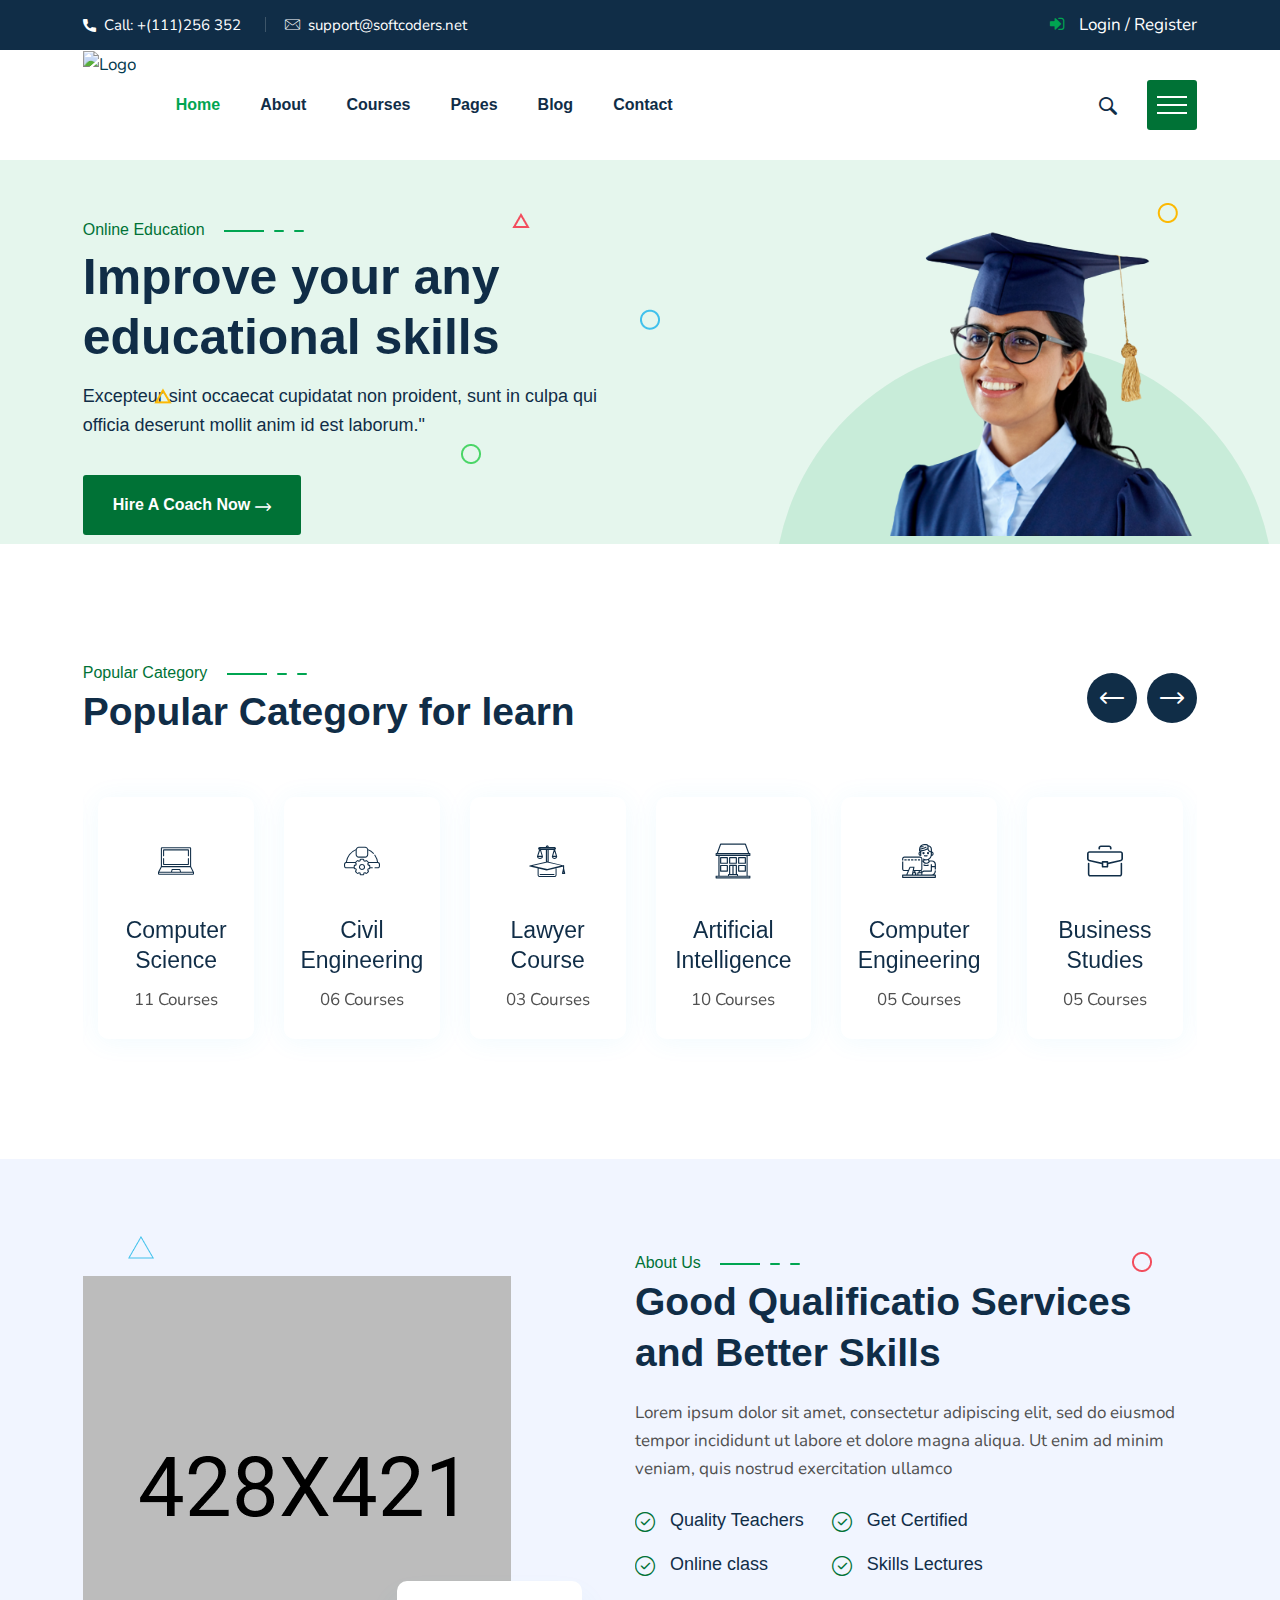
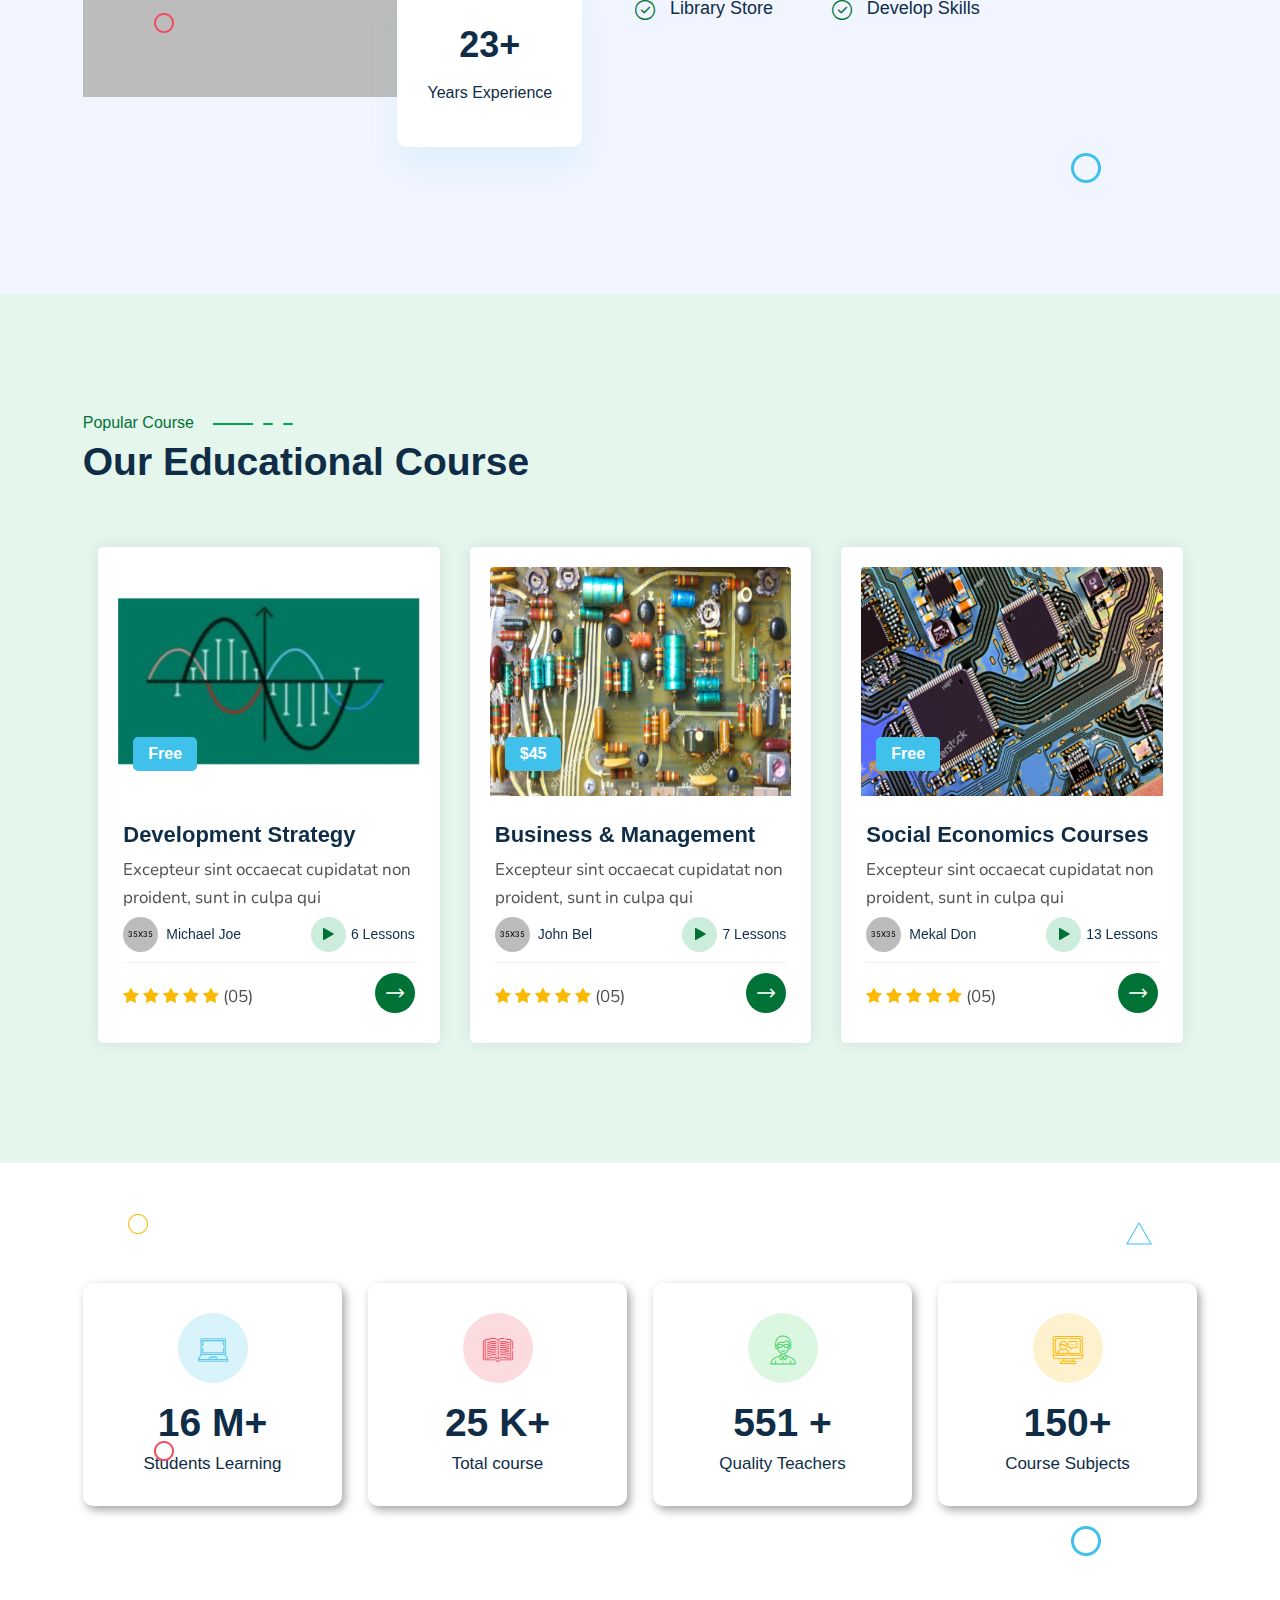
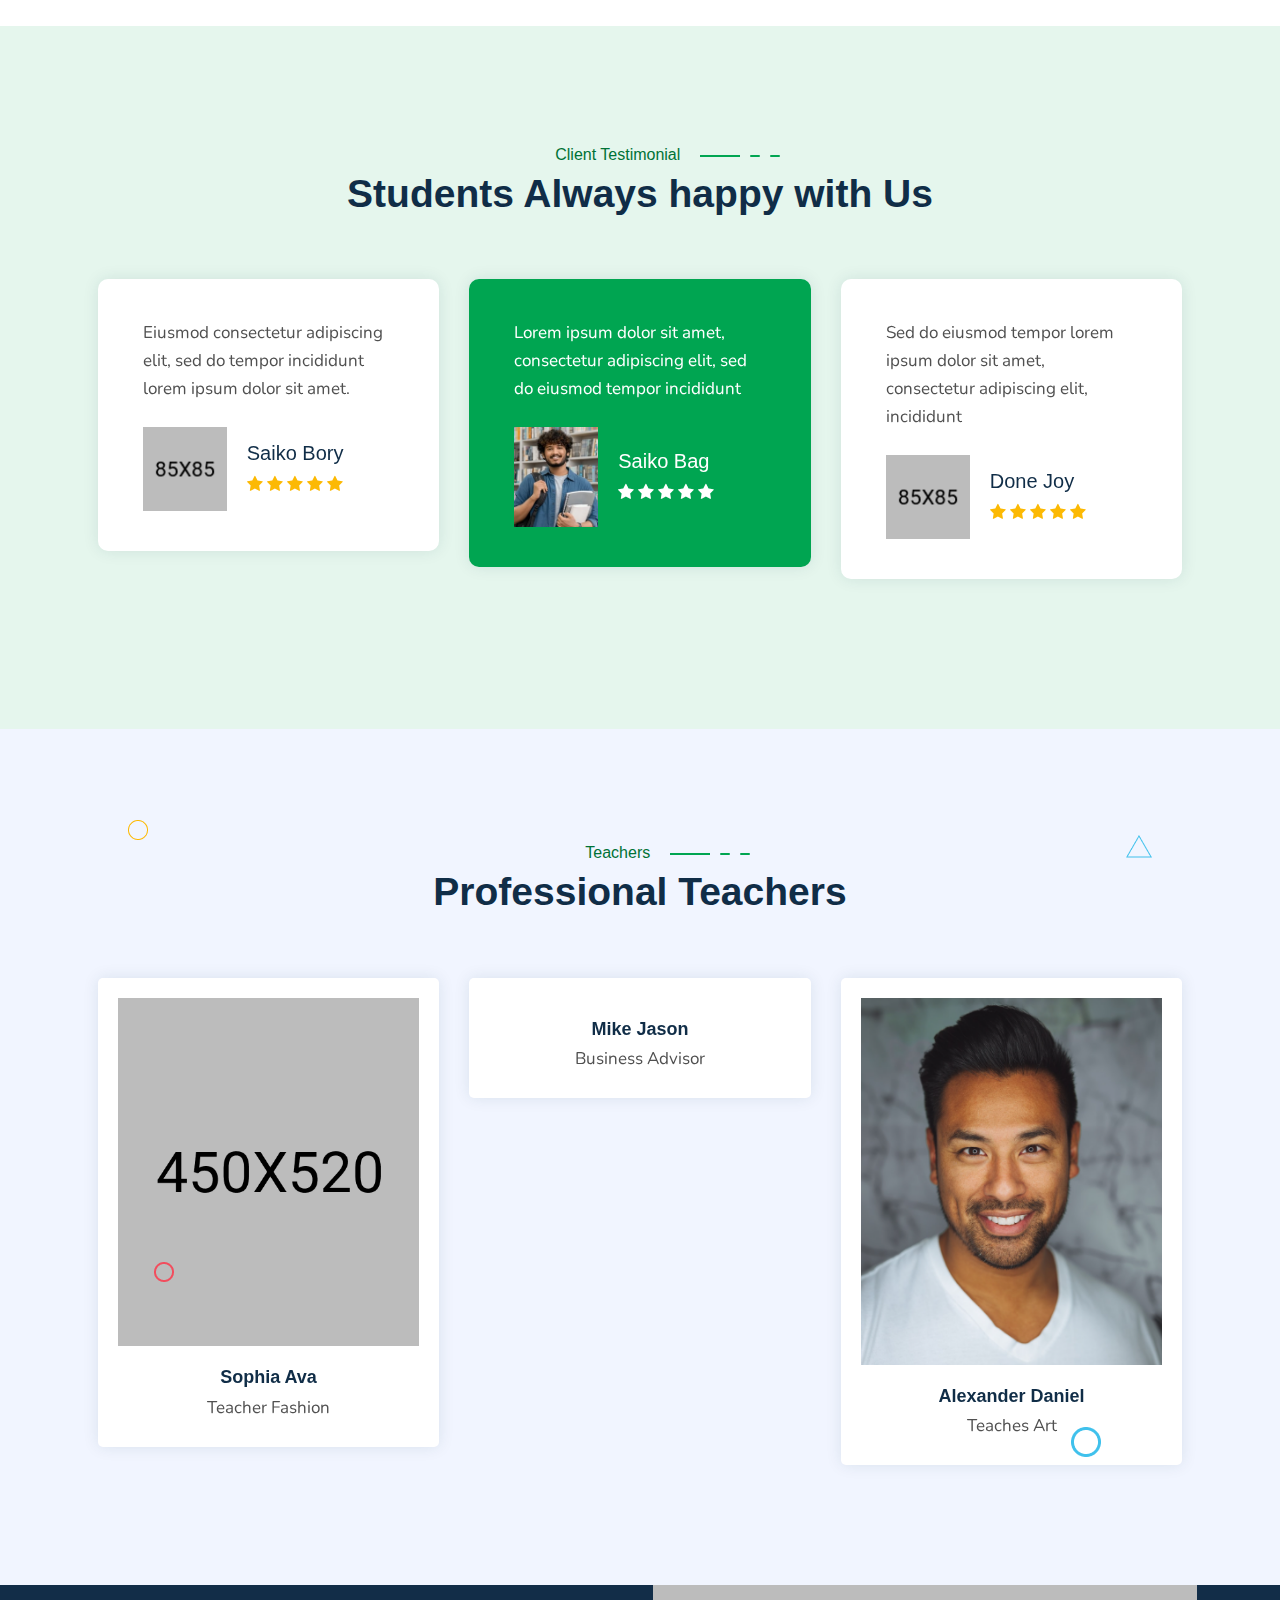
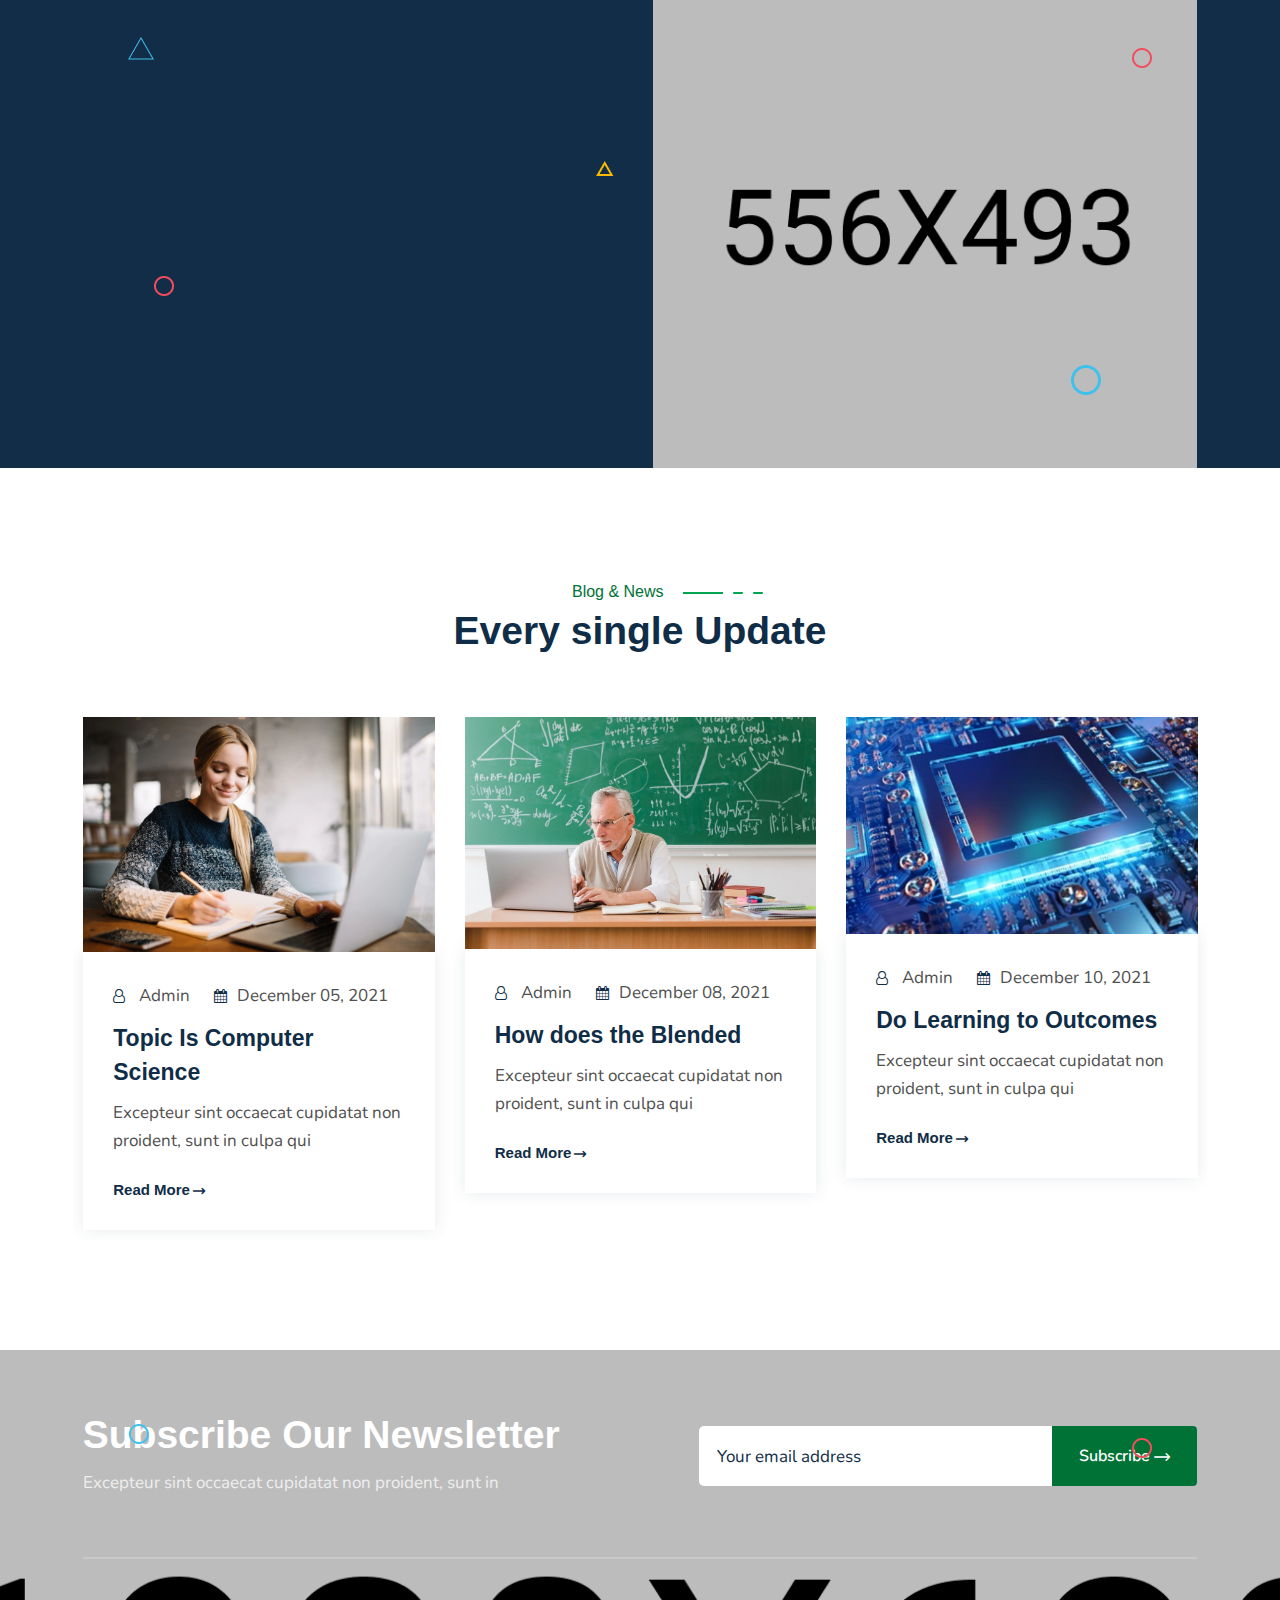
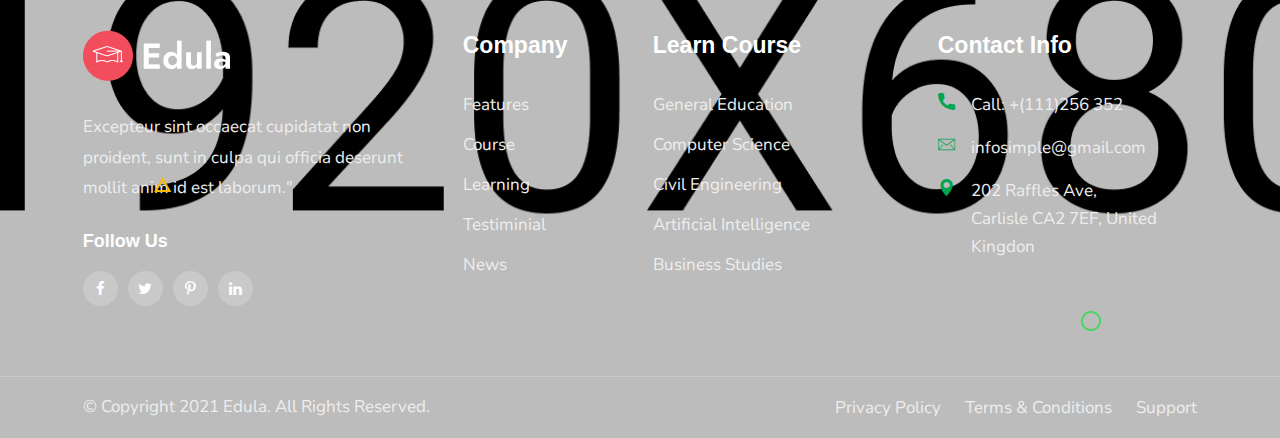
==== index.html @ 2382b59a "letusknow page chnages green theam design added some minor chnages in conatct and changes in main in" ====
<!DOCTYPE html>
<html lang="zxx">  
    <head>
        <!-- meta tag -->
        <meta charset="utf-8">
        <title>Electrical Engineering Tutor.com - </title>
        <meta name="description" content="">
        <!-- responsive tag -->
        <meta http-equiv="x-ua-compatible" content="ie=edge">
        <meta name="viewport" content="width=device-width, initial-scale=1">
        <!-- favicon -->
        <link rel="apple-touch-icon" href="apple-touch-icon.png">
        <link rel="shortcut icon" type="image/x-icon" href="assets/images/fav.png">
        <!-- Bootstrap v4.4.1 css -->

        <link rel="stylesheet" type="text/css" href="assets/css/bootstrap.min.css">
        <!-- font-awesome css -->
        <link rel="stylesheet" type="text/css" href="assets/css/font-awesome.min.css">
        <!-- animate css -->
        <link rel="stylesheet" type="text/css" href="assets/css/animate.css">
        <!-- owl.carousel css -->
        <link rel="stylesheet" type="text/css" href="assets/css/owl.carousel.css">
        <!-- off canvas css -->
        <link rel="stylesheet" type="text/css" href="assets/css/off-canvas.css">
        <!-- flaticon css  -->
        <link rel="stylesheet" type="text/css" href="assets/fonts/flaticon.css">
        <!-- Main Menu css -->
        <link rel="stylesheet" href="assets/css/scmenu-main.css">
        <!-- spacing css -->
        <link rel="stylesheet" type="text/css" href="assets/css/sc-spacing.css">
        <!-- style css -->
        <link rel="stylesheet" type="text/css" href="assets/css/style.css">
        <!-- responsive css -->
        <link rel="stylesheet" type="text/css" href="assets/css/responsive.css">

        <!--[if lt IE 9]>
            <script src="https://oss.maxcdn.com/html5shiv/3.7.2/html5shiv.min.js"></script>
            <script src="https://oss.maxcdn.com/respond/1.4.2/respond.min.js"></script>
        <![endif]-->
    </head>
    <body class="defult-home">
        
        <!--Preloader area start here-->
        <section class="loader_first">
          <div class="circular-spinner"></div>
        </section>
        <!--Preloader area End here--> 

        <!--Full width header Start-->
        <div class="sc-header-section">
            <!--Header Start-->
            <header id="sc-header" class="sc-header">
                <!-- Topbar Area Start -->
                <div class="topbar-area">
                    <div class="container">
                        <div class="row align-items-center">
                            <div class="col-md-7">
                                <ul class="topbar-contact">
                                    <li>
                                        <i class="flaticon flaticon-call"></i>
                                        <a href="tel:+(111)256352">Call: +(111)256 352</a>
                                    </li>
                                    <li>
                                        <i class="flaticon flaticon-mail"></i>
                                        <a href="mailto:support@rstheme.com">support@softcoders.net</a>
                                    </li>
                                </ul>
                            </div>
                            <div class="col-md-5 text-end">
                                <ul class="topbar-right">
                                    <li class="login-register">
                                        <i class="fa fa-sign-in"></i>
                                        <a href="#">Login</a> / <a href="register.html">Register</a>
                                    </li>
                                </ul>
                            </div>
                        </div>
                    </div>
                </div>
                <!-- Topbar Area End -->

                <!-- Menu Start -->
                <div class="menu-area menu-sticky">
                    <div class="container">
                        <div class="row align-items-center">
                            <div class="col-lg-9 d-flex ">
                              <div class="logo-cat-wrap">
                                  <div class="logo-part">
                                      <a href="index.html">
                                          <img src="assets/images/1_logo.png" alt="Logo" width="170" height="60">
                                      </a>
                                  </div>
                              </div>
                              <div class="sc-menu-area pl-40">
                                <div class="main-menu">
                                  <div class="mobile-menu">
                                      <a class="sc-menu-toggle">
                                          <i class="fa fa-bars"></i>
                                      </a>
                                  </div>
                                  <nav class="sc-menu">
                                     <ul class="nav-menu">
                                        <li class="menu-item-has-children current-menu-item"> <a href="index.html">Home</a>
                                            <ul class="sub-menu">
                                                 <li class="current-menu-item"><a href="index.html">Home One</a> </li>
                                                 <li><a href="index2.html">Home Two</a> </li>
                                                 <li><a href="index3.html">Home Three</a> </li>
                                                 <li><a href="index4.html">Home Four</a> </li>
                                             </ul>
                                        </li>
                                        <li><a href="about.html">About</a> </li>

                                         <li class="menu-item-has-children">
                                             <a href="#">Courses</a>
                                             <ul class="sub-menu">
                                                 <li><a href="course.html">Courses Grid 3</a> </li>
                                              <!--   <li><a href="course2.html">Courses Sidebar 1</a> </li>  -->
                     <li><a href="letusknow.html">Let Us Know</a> </li>
                                              <!--     <li><a href="course3.html">Courses Sidebar 2</a> </li> -->
                                              <!--     <li><a href="course4.html">Courses Sidebar 3</a> </li>  -->
                                              <!--     <li><a href="course-single.html">Courses Single</a> </li> -->
                                             </ul>
                                         </li>

                                         <li class="menu-item-has-children">
                                             <a href="#">Pages</a>
                                             <ul class="sub-menu">
                                                 <li><a href="#">Team</a>
                                                    <ul class="sub-menu">
                                                        <li><a href="team.html">Team</a> </li>
                                                        <li><a href="team-single.html">Team Single</a></li>
                                                    </ul>
                                                 </li>
                                                 <li><a href="#">Gallery</a>
                                                    <ul class="sub-menu">
                                                        <li><a href="gallery1.html">Gallery Grid</a> </li>
                                                        <li><a href="gallery2.html">Gallery Filter</a> </li>
                                                        <li><a href="gallery3.html">Gallery Masonry</a> </li>
                                                    </ul>
                                                 </li>
                                                 <li><a href="#">Events</a>
                                                    <ul class="sub-menu">
                                                        <li><a href="events.html">Events 1</a> </li>
                                                        <li><a href="events2.html">Events 2</a> </li>
                                                        <li><a href="events-single.html">Events Single</a> </li>
                                                    </ul>
                                                 </li>
                                                 <li><a href="login.html">Login</a></li>
                                                 <li><a href="register.html">Register</a></li>
                                                 <li><a href="error.html">404 Page</a></li>
                                             </ul>
                                         </li>

                                         <li class="menu-item-has-children">
                                             <a href="#">Blog</a>
                                             <ul class="sub-menu">
                                                 <li><a href="blog.html">Blog</a></li>
                                                 <li><a href="blog2.html">Blog Sidebar</a></li>
                                                 <li><a href="blog-single.html">Blog Details</a></li>
                                             </ul>
                                        </li>
                                        <li><a href="contact.html">Contact</a></li>
                                     </ul> <!-- //.nav-menu -->
                                  </nav>                                         
                                </div> <!-- //.main-menu -->                                
                            </div>
                            </div>
                            <div class="col-lg-3 align-items-center d-flex text-end justify-content-end">
                                <div class="expand-btn-inner text-end">
                                    <ul>
                                        <li>
                                            <a class="hidden-xs sc-search" data-bs-target="#search-modal" data-bs-toggle="modal" href="#">
                                                <i class="flaticon flaticon-magnifying-glass"></i>
                                            </a>

                                        </li> 
                                    </ul>
                                    <span>
                                        <a id="nav-expander" class="nav-expander">
                                            <span class="dot1"></span>
                                            <span class="dot2"></span>
                                            <span class="dot3"></span>
                                        </a>
                                    </span>
                                </div>
                            </div>
                        </div>
                    </div>
                </div>
                <!-- Menu End --> 

                <!-- Canvas Menu start -->
                <nav class="right_menu_togle hidden-md">
                    <div class="close-btn">
                        <div id="nav-close">
                            <div class="line">
                                <span class="line1"></span><span class="line2"></span>
                            </div>
                        </div>
                    </div>
                    <div class="canvas-logo">
                        <a href="index.html"><img src="assets/images/logo.png" alt="logo"></a>
                    </div>
                    <div class="offcanvas-text">
                        <p>Many desktop publishing packages and web page editors now use Lorem Ipsum as their default model text, and a search for web sites still in their infancy.
                    </div>
                    <ul class="address-widget">
                        <li>
                            <i class="flaticon flaticon-call"></i>
                            <a href="tel:+(111)256352">Call: +(111)256 352</a>
                        </li>
                        <li>
                            <i class="flaticon flaticon-mail"></i>
                            <a href="mailto:infosimple@gmail.com">infosimple@gmail.com</a>
                        </li>
                        <li>
                            
                            <div class="desc">
                                <i class="flaticon flaticon-maps-and-flags"></i>
                                202 Raffles Ave, Carlisle CA2 7EF, United Kingdon
                            </div>
                        </li>
                    </ul>
                    <div class="canvas-contact">
                        <ul class="social">
                            <li><a href="#"><i class="fa fa-facebook"></i></a></li>
                            <li><a href="#"><i class="fa fa-twitter"></i></a></li>
                            <li><a href="#"><i class="fa fa-pinterest-p"></i></a></li>
                            <li><a href="#"><i class="fa fa-linkedin"></i></a></li>
                        </ul>
                    </div>
                </nav>
                <!-- Canvas Menu end -->
            </header>
            <!--Header End-->
        </div>
        <!--Full width header End-->

		<!-- Main content Start -->
        <div class="main-content">
            <!-- Banner Section Start -->
            <div id="sc-banner" class="sc-banner banner-bg position-relative bg-lg-green">
                <div class="container">
                    <div class="row">
                        <div class="col-lg-6 d-flex align-items-center">
                            <div class="banner-content">
                                <div class="sub-title wow position-relative mb-8 fadeInUp" data-wow-delay="300ms" data-wow-duration="2000ms">Online Education <span class="heading-border-line"></span></div>

                                <h1 class="banner-title mb-15 wow fadeInUp" data-wow-delay="300ms" data-wow-duration="2500ms">Improve your any<br> educational skills</h1>
                                <h5 class="banner-des mb-35 wow fadeInUp" data-wow-delay="300ms" data-wow-duration="3000ms">
                                    Excepteur sint occaecat cupidatat non proident, sunt in culpa qui officia deserunt mollit anim id est laborum."
                                </h5>
                                <div class="banner-btn wow fadeInUp" data-wow-delay="300ms" data-wow-duration="3500ms">
                                    <a class="readon" href="contact.html">Hire a Coach Now <i class="flaticon flaticon-right-arrow"></i></a>
                                </div>
                            </div>
                        </div>
                        <div class="col-lg-6 d-flex justify-content-end hidden-md">
                            <div class="banner-img animation-shape hidden-sm wow fadeInRight" data-wow-delay="300ms" data-wow-duration="2000ms">
                               <img src="assets/images/banner/banner-bg-1.png" alt="Banner Image"> 
				            <div class="animate-circle"></div>
                            </div>
                            <div class="view-students-img wow fadeInUp" data-wow-delay="300ms" data-wow-duration="2000ms">
                               <!-- <img src="assets/images/banner/view-students.png" alt="Banner Image">  -->
                            </div>
                            <div class="animate-circle"></div>
                        </div>
                    </div>
                </div>
                <div class="animated-arrow-1 animated-arrow left-right-new">
                    <img src="assets/images/banner/arrow-1.png" alt="">
                </div>
                <div class="animated-arrow-2 animated-arrow up-down-new">
                    <img src="assets/images/banner/arrow-2.png" alt="">
                </div>

                <div class="animated-arrow-3 animated-arrow up-down-new">
                    <img src="assets/images/banner/arrow-3.png" alt="">
                </div>
                <div class="animated-arrow-4 animated-arrow left-right-new">
                    <img src="assets/images/banner/arrow-4.png" alt="">
                </div>
                <div class="animated-arrow-5 animated-arrow up-down-new">
                    <img src="assets/images/banner/arrow-5.png" alt="">
                </div>
            </div>
            <!-- Banner Section End -->

            <!-- Categories Section Start -->
            <div id="sc-categories" class="sc-categories style1 pt-115 pb-90 md-pt-75 md-pb-50">
                <div class="container">
                    <div class="sec-title mb-30 md-mb-10">
                        <div class="sub-title position-relative">Popular Category <span class="heading-border-line"></span></div>
                        <h2 class="title mb-0">Popular Category for learn</h2>
                    </div>

                    <div class="sc-carousel owl-carousel nav-style1" data-loop="true" data-items="6" data-margin="0" data-autoplay="true" data-hoverpause="true" data-autoplay-timeout="5000" data-smart-speed="800" data-dots="false" data-nav="true" data-nav-speed="false" data-center-mode="false" data-mobile-device="1" data-mobile-device-nav="false" data-mobile-device-dots="false" data-ipad-device="4" data-ipad-device-nav="false" data-ipad-device-dots="false" data-ipad-device2="3" data-ipad-device-nav2="false" data-ipad-device-dots2="false" data-md-device="6" data-md-device-nav="true" data-md-device-dots="false">

                        <div class="categories-inner-top">
                            <a class="categories-item" href="course.html">
                                <div class="icon-part">
                                    <i class="flaticon flaticon-laptop"></i>
                                </div>
                                <div class="content-part">
                                    <h4 class="title">Computer<br> Science</h4>
                                    <span class="courses">11 Courses</span>
                                </div>
                            </a>
                        </div>

                        <div class="categories-inner-top">
                            <a class="categories-item" href="course.html">
                                <div class="icon-part">
                                    <i class="flaticon flaticon-helmet"></i>
                                </div>
                                <div class="content-part">
                                    <h4 class="title">Civil<br> Engineering</h4>
                                    <span class="courses">06 Courses</span>
                                </div>
                            </a>
                        </div>

                        <div class="categories-inner-top">
                            <a class="categories-item" href="course.html">
                                <div class="icon-part">
                                    <i class="flaticon flaticon-cap"></i>
                                </div>
                                <div class="content-part">
                                    <h4 class="title">Lawyer<br> Course</h4>
                                    <span class="courses">03 Courses</span>
                                </div>
                            </a>
                        </div>

                        <div class="categories-inner-top">
                            <a class="categories-item" href="course.html">
                                <div class="icon-part">
                                    <i class="flaticon flaticon-apartment"></i>
                                </div>
                                <div class="content-part">
                                    <h4 class="title">Artificial<br> Intelligence</h4>
                                    <span class="courses">10 Courses</span>
                                </div>
                            </a>
                        </div>

                       <div class="categories-inner-top">
                            <a class="categories-item" href="course.html">
                                <div class="icon-part">
                                    <i class="flaticon flaticon-computer"></i>
                                </div>
                                <div class="content-part">
                                    <h4 class="title">Computer<br> Engineering</h4>
                                    <span class="courses">05 Courses</span>
                                </div>
                            </a>
                        </div>

                        <div class="categories-inner-top">
                            <a class="categories-item" href="course.html">
                                <div class="icon-part">
                                    <i class="flaticon flaticon-briefcase"></i>
                                </div>
                                <div class="content-part">
                                    <h4 class="title">Business <br>Studies</h4>
                                    <span class="courses">05 Courses</span>
                                </div>
                            </a>
                        </div>

                        <div class="categories-inner-top">
                            <a class="categories-item" href="course.html">
                                <div class="icon-part">
                                    <i class="flaticon flaticon-book"></i>
                                </div>
                                <div class="content-part">
                                    <h4 class="title">General<br> Education</h4>
                                    <span class="courses">15 Courses</span>
                                </div>
                            </a>
                        </div>

                    </div>
                </div>
            </div>
            <!-- Categories Section End -->

            <!-- About Section Start -->
            <div id="sc-about" class="sc-about gray-bg pt-90 pb-170 md-pt-50 md-pb-70 position-relative arrow-animation-1 ">
                <div class="container">
                    <div class="row align-items-center">
                        <div class="col-lg-5">
                            <div class="img-part about-big-image position-relative">
                                <img class="" src="assets/images/about/about2.png" alt="About Image">
                                <div class="about-experience text-center">
                                    <span>23+</span>
                                    Years Experience
                                </div>
                            </div>
                        </div>
                        <div class="col-lg-7 pl-90 md-pl-15 md-mt-90">
                            <div class="sec-title mb-20">
                                <div class="sub-title position-relative">About Us <span class="heading-border-line"></span></div>
                                <h2 class="title mb-20">Good Qualificatio Services and Better Skills</h2>
                                <div class="des">Lorem ipsum dolor sit amet, consectetur adipiscing elit, sed do eiusmod tempor incididunt ut labore et dolore magna aliqua. Ut enim ad minim veniam, quis nostrud exercitation ullamco </div>
                            </div>
                            <ul class="check-square two-line mb-20">
                                <li>Quality Teachers</li>
                                <li>Get Certified</li>
                                <li>Online class</li>
                                <li>Skills Lectures</li>
                                <li>Library Store</li>
                                <li>Develop Skills</li>
                            </ul>
                            <div class="btn-part wow fadeInUp" data-wow-delay="300ms" data-wow-duration="2000ms">
                                <a class="readon" href="about.html">Learn More <i class="flaticon flaticon-right-arrow"></i> </a>
                            </div>
                        </div>
                    </div>
                </div>
                <div class="animated-arrow-1 animated-arrow left-right-new">
                    <img src="assets/images/arrow-1.png" alt="">
                </div>
                <div class="animated-arrow-2 animated-arrow up-down-new">
                    <img src="assets/images/arrow-2.png" alt="">
                </div>

                <div class="animated-arrow-3 animated-arrow up-down-new">
                    <img src="assets/images/arrow-3.png" alt="">
                </div>
                <div class="animated-arrow-4 animated-arrow left-right-new">
                    <img src="assets/images/arrow-3.png" alt="">
                </div>
            </div>
            <!-- About Section End -->

            <!-- Course Section Start -->
            <div id="sc-popular-courses" class="sc-popular-courses main-home pt-115 pb-90 md-pt-70 md-pb-50 bg-lg-green">
                <div class="container">
                    <div class="row align-items-center mb-30 md-mb-10">
                        <div class="col-md-8">
                            <div class="sec-title">
                                <div class="sub-title position-relative">Popular Course <span class="heading-border-line"></span></div>
                                <h2 class="title mb-0">Our Educational Course </h2>
                            </div>
                        </div>
                        <div class="col-md-4 sm-mt-30">
                            <div class="btn-part sm-text-left text-end wow fadeInRight" data-wow-delay="300ms" data-wow-duration="2000ms">
                                <a class="readon" href="course.html">Learn More <i class="flaticon flaticon-right-arrow"></i></a>
                            </div>
                        </div>
                    </div>
                    <div class="sc-carousel owl-carousel nav-style2" data-loop="true" data-items="3" data-margin="0" data-autoplay="true" data-hoverpause="true" data-autoplay-timeout="5000" data-smart-speed="800" data-dots="false" data-nav="true" data-nav-speed="false" data-center-mode="false" data-mobile-device="1" data-mobile-device-nav="true" data-mobile-device-dots="false" data-ipad-device="2" data-ipad-device-nav="true" data-ipad-device-dots="false" data-ipad-device2="2" data-ipad-device-nav2="true" data-ipad-device-dots2="false" data-md-device="3" data-md-device-nav="true" data-md-device-dots="false">
                       <div class="courses-item">
                            <div class="courses-grid">
                                <div class="img-part">
                                    <a href="course-single.html"><img src="assets/images/courses/1.jpg" alt=""></a>
                                    <div class="course-price">
                                        <span class="price">Free</span>
                                    </div>
                                </div>
                                <div class="content-part">
                                    
                                    <h3 class="title"><a href="course-single.html">Development Strategy</a></h3>
                                    <div class="des">
                                        Excepteur sint occaecat cupidatat non proident, sunt in culpa qui
                                    </div>
                                    <ul class="meta-part">
                                        <li class="user">
                                            <img src="assets/images/courses/user/1.jpg" alt="">
                                            Michael Joe                                 
                                        </li>
                                        <li class="user">
                                            <i class="flaticon flaticon-play"></i>
                                            6 Lessons                                        
                                        </li>
                                    </ul>
                                    <div class="bottom-part">
                                        <div class="info-meta">
                                            <ul>
                                                <li class="ratings">
                                                    <i class="fa fa-star"></i>
                                                    <i class="fa fa-star"></i>
                                                    <i class="fa fa-star"></i>
                                                    <i class="fa fa-star"></i>
                                                    <i class="fa fa-star"></i>
                                                    (05)
                                                </li>
                                            </ul>
                                        </div>
                                        <div class="btn-part">
                                            <a href="#"><i class="flaticon-right-arrow"></i></a>
                                        </div>
                                    </div>
                                </div>
                            </div>
                       </div>
                       <div class="courses-item">
                            <div class="courses-grid">
                                <div class="img-part">
                                    <a href="course-single.html"><img src="assets/images/courses/2.jpg" alt=""></a>
                                    <div class="course-price">
                                        <span class="price">$45</span>
                                    </div>
                                </div>
                                <div class="content-part">
                                    
                                    <h3 class="title"><a href="course-single.html">Business & Management</a></h3>
                                    <div class="des">
                                        Excepteur sint occaecat cupidatat non proident, sunt in culpa qui
                                    </div>
                                    <ul class="meta-part">
                                        <li class="user">
                                            <img src="assets/images/courses/user/2.jpg" alt="">
                                            John Bel                               
                                        </li>
                                        <li class="user">
                                            <i class="flaticon flaticon-play"></i>
                                            7 Lessons                                        
                                        </li>
                                    </ul>
                                    <div class="bottom-part">
                                        <div class="info-meta">
                                            <ul>
                                                <li class="ratings">
                                                    <i class="fa fa-star"></i>
                                                    <i class="fa fa-star"></i>
                                                    <i class="fa fa-star"></i>
                                                    <i class="fa fa-star"></i>
                                                    <i class="fa fa-star"></i>
                                                    (05)
                                                </li>
                                            </ul>
                                        </div>
                                        <div class="btn-part">
                                            <a href="#"><i class="flaticon-right-arrow"></i></a>
                                        </div>
                                    </div>
                                </div>
                            </div>
                       </div>
                       <div class="courses-item">
                            <div class="courses-grid">
                                <div class="img-part">
                                    <a href="course-single.html"><img src="assets/images/courses/3.jpg" alt=""></a>
                                    <div class="course-price">
                                        <span class="price">Free</span>
                                    </div>
                                </div>
                                <div class="content-part">
                                    
                                    <h3 class="title"><a href="course-single.html">Social Economics Courses</a></h3>
                                    <div class="des">
                                        Excepteur sint occaecat cupidatat non proident, sunt in culpa qui
                                    </div>
                                    <ul class="meta-part">
                                        <li class="user">
                                            <img src="assets/images/courses/user/3.jpg" alt="">
                                            Mekal Don                               
                                        </li>
                                        <li class="user">
                                            <i class="flaticon flaticon-play"></i>
                                            13 Lessons                                        
                                        </li>
                                    </ul>
                                    <div class="bottom-part">
                                        <div class="info-meta">
                                            <ul>
                                                <li class="ratings">
                                                    <i class="fa fa-star"></i>
                                                    <i class="fa fa-star"></i>
                                                    <i class="fa fa-star"></i>
                                                    <i class="fa fa-star"></i>
                                                    <i class="fa fa-star"></i>
                                                    (05)
                                                </li>
                                            </ul>
                                        </div>
                                        <div class="btn-part">
                                            <a href="#"><i class="flaticon-right-arrow"></i></a>
                                        </div>
                                    </div>
                                </div>
                            </div>
                       </div>
                       <div class="courses-item">
                            <div class="courses-grid">
                                <div class="img-part">
                                    <a href="course-single.html"><img src="assets/images/freepik/Capture008.PNG" alt=""></a>
                                    <div class="course-price">
                                        <span class="price">$55</span>
                                    </div>
                                </div>
                                <div class="content-part">
                                    
                                    <h3 class="title"><a href="course-single.html">Web Design Courses</a></h3>
                                    <div class="des">
                                        Excepteur sint occaecat cupidatat non proident, sunt in culpa qui
                                    </div>
                                    <ul class="meta-part">
                                        <li class="user">
                                            <img src="assets/images/freepik/Capture008.PNG" alt="">
                                            Mekal Don                               
                                        </li>
                                        <li class="user">
                                            <i class="flaticon flaticon-play"></i>
                                            21 Lessons                                        
                                        </li>
                                    </ul>
                                    <div class="bottom-part">
                                        <div class="info-meta">
                                            <ul>
                                                <li class="ratings">
                                                    <i class="fa fa-star"></i>
                                                    <i class="fa fa-star"></i>
                                                    <i class="fa fa-star"></i>
                                                    <i class="fa fa-star"></i>
                                                    <i class="fa fa-star"></i>
                                                    (05)
                                                </li>
                                            </ul>
                                        </div>
                                        <div class="btn-part">
                                            <a href="#"><i class="flaticon-right-arrow"></i></a>
                                        </div>
                                    </div>
                                </div>
                            </div>
                       </div>
                    </div>
                </div>
            </div>
            <!-- Course Section End -->

            <!-- Counter Section Start -->    
            <div class="sc-counter counter-bg1 pt-120 pb-120 md-pt-80 md-pb-50 sc-counter-bg position-relative arrow-animation-1 ">
                <div class="container">
                    <div class="row">
                        <div class="col-lg-3 col-md-6 col-6 md-mb-30">
                            <div class="counter-item text-center">
                                <div class="icon-part">
                                    <i class="flaticon flaticon-laptop"></i>
                                </div>
                                <h2 class="counter-title"><span class="sc-count">16 </span><span class="text">M+</span></h2>
                                <h5 class="title mb-0">Students Learning</h5>
                            </div>
                        </div>
                        <div class="col-lg-3 col-md-6 col-6 md-mb-30">
                            <div class="counter-item text-center ping-color">
                                <div class="icon-part">
                                    <i class="flaticon flaticon-study"></i>
                                </div>
                                <h2 class="counter-title"><span class="sc-count">25 </span><span class="text">K+</span></h2>
                                <h5 class="title mb-0">Total course</h5>
                            </div>
                        </div>
                        <div class="col-lg-3 col-md-6 col-6 md-mb-30">
                            <div class="counter-item text-center green-color">
                                <div class="icon-part">
                                    <i class="flaticon flaticon-teacher"></i>
                                </div>
                                <h2 class="counter-title"><span class="sc-count">551 </span><span class="text">+</span></h2>
                                <h5 class="title mb-0">Quality Teachers</h5>
                            </div>
                        </div>
                        <div class="col-lg-3 col-md-6 col-6 md-mb-30">
                            <div class="counter-item text-center yellow-color">
                                <div class="icon-part">
                                    <i class="flaticon flaticon-monitor"></i>
                                </div>
                                <h2 class="counter-title"><span class="sc-count">150</span><span class="text">+</span></h2>
                                <h5 class="title mb-0">Course Subjects</h5>
                            </div>
                        </div>
                    </div>
                </div>
                <div class="animated-arrow-1 animated-arrow left-right-new">
                    <img src="assets/images/arrow-5.png" alt="">
                </div>
                <div class="animated-arrow-2 animated-arrow up-down-new">
                    <img src="assets/images/arrow-2.png" alt="">
                </div>

                <div class="animated-arrow-3 animated-arrow up-down-new">
                    <img src="assets/images/arrow-4.png" alt="">
                </div>
                <div class="animated-arrow-4 animated-arrow left-right-new">
                    <img src="assets/images/arrow-3.png" alt="">
                </div>
            </div>
            <!-- Counter Section End -->

            <!-- Testimonial Section Start -->
            <div class="sc-testimonial style1 pt-115 pb-120 md-pt-75 md-pb-80 bg-lg-green">
                <div class="container">
                    <div class="sec-title mb-30 text-center md-mb-10">
                        <div class="sub-title primary">Client Testimonial <span class="heading-border-line"></span></div>
                        <h2 class="title mb-0">Students Always happy with Us</h2>
                    </div>
                    <div class="sc-carousel owl-carousel" data-loop="true" data-items="3" data-margin="0" data-autoplay="true" data-hoverpause="true" data-autoplay-timeout="5000" data-smart-speed="800" data-dots="true" data-nav="false" data-nav-speed="false" data-center-mode="true" data-mobile-device="1" data-mobile-device-nav="false" data-mobile-device-dots="true" data-ipad-device="2" data-ipad-device-nav="false" data-ipad-device-dots="true" data-ipad-device2="1" data-ipad-device-nav2="false" data-ipad-device-dots2="true" data-md-device="3" data-md-device-nav="false" data-md-device-dots="true">

                        <div class="testi-item-inner">
                            <div class="testi-item">
                                <div class="desc">Lorem ipsum dolor sit amet, consectetur adipiscing elit, sed do eiusmod tempor incididunt </div>
                                <div class="user-info d-flex align-items-center">
                                    <img src="assets/images/testimonial/1.png" alt="">
                                    <div class="author-details">
                                        <h4 class="name">Saiko Bag</h4>
                                        <ul class="ratings">
                                            <li><i class="fa fa-star"></i></li>
                                            <li><i class="fa fa-star"></i></li>
                                            <li><i class="fa fa-star"></i></li>
                                            <li><i class="fa fa-star"></i></li>
                                            <li><i class="fa fa-star"></i></li>
                                        </ul>
                                    </div>
                                </div> 
                            </div>
                        </div>
                        
                        <div class="testi-item-inner">
                            <div class="testi-item">
                                <div class="desc">Sed do eiusmod tempor lorem ipsum dolor sit amet, consectetur adipiscing elit, incididunt </div>
                                <div class="user-info d-flex align-items-center">
                                    <img src="assets/images/testimonial/2.png" alt="">
                                    <div class="author-details">
                                        <h4 class="name">Done Joy</h4>
                                        <ul class="ratings">
                                            <li><i class="fa fa-star"></i></li>
                                            <li><i class="fa fa-star"></i></li>
                                            <li><i class="fa fa-star"></i></li>
                                            <li><i class="fa fa-star"></i></li>
                                            <li><i class="fa fa-star"></i></li>
                                        </ul>
                                    </div>
                                </div> 
                            </div>
                        </div>
                        
                        <div class="testi-item-inner">
                            <div class="testi-item">
                                <div class="desc">Consectetur lorem ipsum sed do eiusmod tempor dolor sit amet, adipiscing elit, incididunt </div>
                                <div class="user-info d-flex align-items-center">
                                    <img src="assets/images/testimonial/3.png" alt="">
                                    <div class="author-details">
                                        <h4 class="name">Najran Tagos</h4>
                                        <ul class="ratings">
                                            <li><i class="fa fa-star"></i></li>
                                            <li><i class="fa fa-star"></i></li>
                                            <li><i class="fa fa-star"></i></li>
                                            <li><i class="fa fa-star"></i></li>
                                            <li><i class="fa fa-star"></i></li>
                                        </ul>
                                    </div>
                                </div> 
                            </div>
                        </div>
                        
                        <div class="testi-item-inner">
                            <div class="testi-item">
                                <div class="desc">Eiusmod consectetur adipiscing elit, sed do  tempor incididunt lorem ipsum dolor sit amet. </div>
                                <div class="user-info d-flex align-items-center">
                                    <img src="assets/images/testimonial/2.png" alt="">
                                    <div class="author-details">
                                        <h4 class="name">Saiko Bory</h4>
                                        <ul class="ratings">
                                            <li><i class="fa fa-star"></i></li>
                                            <li><i class="fa fa-star"></i></li>
                                            <li><i class="fa fa-star"></i></li>
                                            <li><i class="fa fa-star"></i></li>
                                            <li><i class="fa fa-star"></i></li>
                                        </ul>
                                    </div>
                                </div> 
                            </div>
                        </div>

                    </div>
                </div>
            </div>
            <!-- Testimonial Section End -->

            <!-- Team Section Start -->
            <div class="sc-team team-style-1 gray-bg arrow-animation-1 position-relative pt-110 pb-90 md-pt-70 md-pb-50 ">
                <div class="container">
                    <div class="sec-title mb-30 text-center md-mb-10">
                        <div class="sub-title primary">Teachers <span class="heading-border-line"></span></div>
                        <h2 class="title mb-0">Professional Teachers</h2>
                    </div>
                    <div class="sc-carousel owl-carousel nav-style2" data-loop="true" data-items="3" data-margin="0" data-autoplay="true" data-hoverpause="true" data-autoplay-timeout="5000" data-smart-speed="800" data-dots="false" data-nav="true" data-nav-speed="false" data-center-mode="true" data-mobile-device="1" data-mobile-device-nav="true" data-mobile-device-dots="false" data-ipad-device="2" data-ipad-device-nav="true" data-ipad-device-dots="false" data-ipad-device2="2" data-ipad-device-nav2="true" data-ipad-device-dots2="false" data-md-device="3" data-md-device-nav="true" data-md-device-dots="false">

                        <div class="team-inner-item">
                            <div class="team-wrap">
                                <div class="team-img">
                                    <img src="assets/images/team/1.png" alt=""> 
                                    <ul class="team-social">
                                        <li><a href="team-single.html" class="social-icon"><i class="fa fa-facebook"></i></a></li>
                                        <li><a href="team-single.html" class="social-icon"><i class="fa fa-google-plus"></i></a></li>
                                        <li><a href="team-single.html" class="social-icon"><i class="fa fa-twitter"></i></a></li>
                                    </ul>
                                </div>
                                <div class="team-item-text">
                                    <div class="team-details">
                                        <h3 class="team-name"><a href="team-single.html">Mike Jason</a></h3>
                                        <span class="team-title">Business Advisor</span>
                                    </div>
                                </div>
                            </div>
                        </div>

                        <div class="team-inner-item">
                            <div class="team-wrap">
                                <div class="team-img">
                                    <img src="assets/images/team/2.png" alt="">
                                    <ul class="team-social">
                                        <li><a href="team-single.html" class="social-icon"><i class="fa fa-facebook"></i></a></li>
                                        <li><a href="team-single.html" class="social-icon"><i class="fa fa-google-plus"></i></a></li>
                                        <li><a href="team-single.html" class="social-icon"><i class="fa fa-twitter"></i></a></li>
                                    </ul>
                                </div>
                                <div class="team-item-text">
                                    <div class="team-details">
                                        <h3 class="team-name"><a href="team-single.html">Alexander Daniel</a></h3>
                                        <span class="team-title">Teaches Art</span>
                                    </div>
                                </div>
                            </div>
                        </div>

                        <div class="team-inner-item">
                            <div class="team-wrap">
                                <div class="team-img">
                                    <img src="assets/images/team/3.png" alt="">
                                    <ul class="team-social">
                                        <li><a href="team-single.html" class="social-icon"><i class="fa fa-facebook"></i></a></li>
                                        <li><a href="team-single.html" class="social-icon"><i class="fa fa-google-plus"></i></a></li>
                                        <li><a href="team-single.html" class="social-icon"><i class="fa fa-twitter"></i></a></li>
                                    </ul>
                                </div>
                                <div class="team-item-text">
                                    <div class="team-details">
                                        <h3 class="team-name"><a href="team-single.html">Liam Ethan</a></h3>
                                        <span class="team-title">Teacher Program</span>
                                    </div>
                                </div>
                            </div>
                        </div>

                        <div class="team-inner-item">
                            <div class="team-wrap">
                                <div class="team-img">
                                    <img src="assets/images/team/4.jpg" alt="">
                                    <ul class="team-social">
                                        <li><a href="team-single.html" class="social-icon"><i class="fa fa-facebook"></i></a></li>
                                        <li><a href="team-single.html" class="social-icon"><i class="fa fa-google-plus"></i></a></li>
                                        <li><a href="team-single.html" class="social-icon"><i class="fa fa-twitter"></i></a></li>
                                        <li><a href="team-single.html" class="social-icon"><i class="fa fa-linkedin"></i></a></li>
                                    </ul>
                                </div>
                                <div class="team-item-text">
                                    <div class="team-details">
                                        <h3 class="team-name"><a href="team-single.html">Sophia Ava</a></h3>
                                        <span class="team-title">Teacher Fashion</span>
                                    </div>
                                </div>
                            </div>
                        </div>
                    </div>
                </div>
                <div class="animated-arrow-1 animated-arrow left-right-new">
                    <img src="assets/images/arrow-5.png" alt="">
                </div>
                <div class="animated-arrow-2 animated-arrow up-down-new">
                    <img src="assets/images/arrow-2.png" alt="">
                </div>

                <div class="animated-arrow-3 animated-arrow up-down-new">
                    <img src="assets/images/arrow-4.png" alt="">
                </div>
                <div class="animated-arrow-4 animated-arrow left-right-new">
                    <img src="assets/images/arrow-3.png" alt="">
                </div>
            </div>
            <!-- Team Section End -->

            <!-- CTA Section Start -->
            <div class="sc-cta-section cta-bg-image md-pt-75 md-pb-80 position-relative arrow-animation-1 " style="background-color:#122D48">
                <div class="container">
                    <div class="row align-items-center"> 
                         <div class="col-lg-6 wow fadeInUp" data-wow-delay="300ms" data-wow-duration="2000ms">
                            <div class="sec-title">
                                <div class="sub-title position-relative">Join Our Course <span class="heading-border-line"></span></div>
                                <h2 class="title mb-0 white-color">If you  interested join<br> our course</h2>
                            </div>
                            <form class="newsletter-form mt-40">
                                <input type="email" name="email" placeholder="Your email address" required="">
                                <button type="submit">Join Now <i class="flaticon flaticon-right-arrow"></i></button>
                            </form>
                        </div>
                        <div class="col-lg-6 hidden-md">
                            <div class="img-part">
                                  <img src="assets/images/cta/men-women.png" alt="Image">
                            </div>
                        </div> 
                    </div>
                </div>

                <div class="animated-arrow-1 animated-arrow left-right-new">
                    <img src="assets/images/arrow-1.png" alt="">
                </div>
                <div class="animated-arrow-2 animated-arrow up-down-new">
                    <img src="assets/images/arrow-2.png" alt="">
                </div>

                <div class="animated-arrow-3 animated-arrow up-down-new">
                    <img src="assets/images/arrow-3.png" alt="">
                </div>
                <div class="animated-arrow-4 animated-arrow left-right-new">
                    <img src="assets/images/arrow-3.png" alt="">
                </div>
                <div class="animated-arrow-6 animated-arrow left-right-new">
                    <img src="assets/images/arrow-7.png" alt="">
                </div>
            </div>
            <!-- CTA Section End --> 

            <!-- Blog Section Start -->
            <div id="sc-blog" class="sc-blog main-home pb-110 pt-110 md-pt-70 md-pb-70">
                <div class="container">  
                    <div class="sec-title mb-60 text-center md-mb-30">
                        <div class="sub-title primary">Blog & News <span class="heading-border-line"></span></div>
                        <h2 class="title mb-0">Every single Update</h2>
                    </div>
                    <div class="sc-carousel owl-carousel nav-style2" data-loop="true" data-items="3" data-margin="30" data-autoplay="true" data-hoverpause="true" data-autoplay-timeout="5000" data-smart-speed="800" data-dots="false" data-nav="true" data-nav-speed="false" data-center-mode="false" data-mobile-device="1" data-mobile-device-nav="true" data-mobile-device-dots="false" data-ipad-device="2" data-ipad-device-nav="true" data-ipad-device-dots="false" data-ipad-device2="2" data-ipad-device-nav2="true" data-ipad-device-dots2="false" data-md-device="3" data-md-device-nav="true" data-md-device-dots="false">

                        <div class="blog-item">
                            <div class="image-part">
                                <img src="assets/images/freepik/Capture001.PNG" alt="">
                            </div>
                            <div class="blog-content">
                                <ul class="blog-meta">
                                    <li><i class="fa fa-user-o"></i> Admin</li>
                                    <li><i class="fa fa-calendar"></i>December 05, 2021</li>
                                </ul>
                                <h3 class="title"><a href="blog-single.html">Topic Is Computer Science</a></h3>
                                <div class="desc">Excepteur sint occaecat cupidatat non proident, sunt in culpa qui</div>
                                <div class="btn-btm">
                                    <div class="rs-view-btn">
                                        <a href="blog-single.html">Read More</a>
                                    </div>
                                </div>
                            </div>
                        </div> 

                        <div class="blog-item">
                            <div class="image-part">
                                <img src="assets/images/freepik/Capture003.PNG" alt="">
                            </div>
                            <div class="blog-content">
                                <ul class="blog-meta">
                                    <li><i class="fa fa-user-o"></i> Admin</li>
                                    <li><i class="fa fa-calendar"></i>December 08, 2021</li>
                                </ul>
                                <h3 class="title"><a href="blog-single.html">How does the Blended</a></h3>
                                <div class="desc">Excepteur sint occaecat cupidatat non proident, sunt in culpa qui</div>
                                <div class="btn-btm">
                                    <div class="rs-view-btn">
                                        <a href="blog-single.html">Read More</a>
                                    </div>
                                </div>
                            </div>
                        </div> 

                        <div class="blog-item">
                            <div class="image-part">
                                <img src="assets/images/freepik/Capture010.PNG" alt="">
                            </div>
                            <div class="blog-content">
                                <ul class="blog-meta">
                                    <li><i class="fa fa-user-o"></i> Admin</li>
                                    <li><i class="fa fa-calendar"></i>December 10, 2021</li>
                                </ul>
                                <h3 class="title"><a href="blog-single.html">Do Learning to Outcomes</a></h3>
                                <div class="desc">Excepteur sint occaecat cupidatat non proident, sunt in culpa qui</div>
                                <div class="btn-btm">
                                    <div class="rs-view-btn">
                                        <a href="blog-single.html">Read More</a>
                                    </div>
                                </div>
                            </div>
                        </div> 

                        <div class="blog-item">
                            <div class="image-part">
                                <img src="assets/images/freepik/Capture010.PNG" alt="">
                            </div>
                            <div class="blog-content">
                                <ul class="blog-meta">
                                    <li><i class="fa fa-user-o"></i> Admin</li>
                                    <li><i class="fa fa-calendar"></i>December 15, 2021</li>
                                </ul>
                                <h3 class="title"><a href="blog-single.html">The Trends in Computer</a></h3>
                                <div class="desc">Excepteur sint occaecat cupidatat non proident, sunt in culpa qui</div>
                                <div class="btn-btm">
                                    <div class="rs-view-btn">
                                        <a href="blog-single.html">Read More</a>
                                    </div>
                                </div>
                            </div>
                        </div> 

                     </div>
                </div>
            </div>
            <!-- Blog Section End -->
        </div> 
        <!-- Main content End -->

        <!-- Footer Secton Start -->
        <footer id="sc-footer" class="sc-footer footer-bg-image arrow-animation-1">
            <div class="container">
                <div class="footer-newsletter">
                    <div class="row align-items-center">
                        <div class="col-md-6 sm-mb-26">
                            <h3 class="title white-color mb-0">Subscribe Our Newsletter</h3>
                            <div class="des">Excepteur sint occaecat cupidatat non proident, sunt in </div>
                        </div>
                        <div class="col-md-6 text-right">
                            <form class="newsletter-form">
                                <input type="email" name="email" placeholder="Your email address" required="">
                                <button type="submit">Subscribe <i class="flaticon flaticon-right-arrow"></i></button>
                            </form>
                        </div>
                    </div>
                </div>
                <div class="footer-content pt-62 pb-70 md-pb-5">
                    <div class="row">
                        <div class="col-lg-4 footer-widget">
                            <div class="about-widget pr-15">
                                <div class="logo-part mb-30">
                                    <a href="index.html"><img src="assets/images/white-logo.png" alt="Footer Logo"></a>
                                </div>
                                <p class="desc">Excepteur sint occaecat cupidatat non proident, sunt in culpa qui officia deserunt mollit anim id est laborum."</p>
                                <h4 class="social-title white-color">Follow Us</h4>
                                <ul class="footer-social">
                                    <li><a href="#"><i class="fa fa-facebook"></i></a></li>
                                    <li><a href="#"><i class="fa fa-twitter"></i></a></li>
                                    <li><a href="#"><i class="fa fa-pinterest-p"></i></a></li>
                                    <li><a href="#"><i class="fa fa-linkedin"></i></a></li>
                                </ul>
                            </div>
                        </div>
                        <div class="col-lg-2 col-6 md-mb-32 footer-widget md-mt-45">
                            <h4 class="widget-title">Company</h4>
                            <ul class="widget-menu">
                                <li><a href="#">Features</a></li>
                                <li><a href="#">Course</a></li>
                                <li><a href="#">Learning</a></li>
                                <li><a href="#">Testiminial</a></li>
                                <li><a href="#">News</a></li>
                            </ul>
                        </div>
                        <div class="col-lg-3 col-6 md-mb-32 footer-widget md-mt-45">
                            <h4 class="widget-title">Learn Course</h4>
                            <ul class="widget-menu">
                                <li><a href="#">General Education</a></li>
                                <li><a href="#">Computer Science</a></li>
                                <li><a href="#">Civil Engineering</a></li>
                                <li><a href="#">Artificial Intelligence</a></li>
                                <li><a href="#">Business Studies</a></li>
                            </ul>
                        </div>
                        <div class="col-lg-3 md-mb-32 footer-widget">
                            <h4 class="widget-title">Contact Info</h4>
                            <ul class="address-widget pr-40">
                                <li>
                                    <i class="flaticon flaticon-call"></i>
                                    <a href="tel:+(111)256352">Call: +(111)256 352</a>
                                </li>
                                <li>
                                    <i class="flaticon flaticon-mail"></i>
                                    <a href="mailto:infosimple@gmail.com">infosimple@gmail.com</a>
                                </li>
                                <li>
                                    <i class="flaticon flaticon-maps-and-flags"></i>
                                    <div class="desc">
                                        202 Raffles Ave, Carlisle CA2 7EF, United Kingdon
                                    </div>
                                </li>
                            </ul>
                        </div>
                    </div>
                </div>
                
            </div>
            <div class="footer-bottom">
                <div class="container">
                    <div class="row align-items-center">
                        <div class="col-md-6 sm-mb-10 text-md-start">
                            <div class="copyright">
                                <p>© Copyright 2021 Edula. All Rights Reserved.</p>
                            </div>
                        </div>
                        <div class="col-md-6 text-end">
                            <ul class="copyright-menu">
                                <li><a href="#">Privacy Policy</a></li>
                                <li><a href="#">Terms & Conditions</a></li>
                                <li><a href="#">Support</a></li>
                            </ul>
                        </div>
                    </div>
                </div>
            </div>
            <div class="animated-arrow-1 animated-arrow left-right-new">
                <img src="assets/images/arrow-8.png" alt="">
            </div>
            <div class="animated-arrow-2 animated-arrow up-down-new">
                <img src="assets/images/arrow-9.png" alt="">
            </div>

            <div class="animated-arrow-3 animated-arrow up-down-new">
                <img src="assets/images/arrow-3.png" alt="">
            </div>
            <div class="animated-arrow-4 animated-arrow left-right-new">
                <img src="assets/images/arrow-7.png" alt="">
            </div>
        </footer>
        <!-- Footer Secton End -->

        <!-- start scrollUp  -->
        <div id="scrollUp">
            <i class="fa fa-angle-up"></i>
        </div>
        <!-- End scrollUp  -->

        <!-- Search Modal Start -->
        <div aria-hidden="true" id="search-modal" class="modal fade search-modal" role="dialog" tabindex="-1">

            <button type="button" class="close" data-bs-dismiss="modal" aria-label="Close">
              <i class="flaticon-close"></i>
            </button>


            <div class="modal-dialog modal-dialog-centered">
                <div class="modal-content">
                    <div class="search-block clearfix">
                        <form>
                            <div class="form-group">
                                <input class="form-control" placeholder="Search Here..." type="text">
                            </div>
                        </form>
                    </div>
                </div>
            </div>
        </div>
        <!-- Search Modal End -->

        <!-- modernizr js -->
        <script src="assets/js/modernizr-2.8.3.min.js"></script>
        <!-- jquery latest version -->
        <script src="assets/js/jquery.min.js"></script>
        <!-- Bootstrap v4.4.1 js -->
        <script src="assets/js/bootstrap.min.js"></script>
        <!-- Menu js -->
        <script src="assets/js/scmenu-main.js"></script> 
        <!-- owl.carousel js -->
        <script src="assets/js/owl.carousel.min.js"></script>
        <!-- isotope.pkgd.min js -->
        <script src="assets/js/isotope.pkgd.min.js"></script>
        <!-- imagesloaded.pkgd.min js -->
        <script src="assets/js/imagesloaded.pkgd.min.js"></script>
        <!-- wow js -->
        <script src="assets/js/wow.min.js"></script>
        <script src="assets/js/jquery.counterup.min.js"></script>        
         <!-- counter top js -->
        <script src="assets/js/waypoints.min.js"></script>
        <!-- plugins js -->
        <script src="assets/js/plugins.js"></script>
        <!-- contact form js -->
        <script src="assets/js/contact.form.js"></script>
        <!-- main js -->
        <script src="assets/js/main.js"></script>
    </body>
</html>
---- assets/css/off-canvas.css ----
@charset "utf-8";

/**
*
* -----------------------------------------------------------------------------
*
* Template : Edula - Education HTML5 Template
* Author : SoftCoderes
* Author URI : http://www.softcoders.net/
*
* -----------------------------------------------------------------------------
*
**/
a.nav-expander {
    background: transparent;
    color: #FFFFFF;
    display: block;
    font-size: 16px;
    font-weight: 400;
    height: auto;
    margin-right: 0;
    padding: 0;
    right: 0;
    text-decoration: none;
    text-transform: uppercase;
    top: 0;
    transition: right 0.3s ease-in-out 0s;
    width: auto;
    z-index: 12;
    transition: right 0.3s ease-in-out 0s;
    -webkit-transition: right 0.3s ease-in-out 0s;
    -moz-transition: right 0.3s ease-in-out 0s;
    -o-transition: right 0.3s ease-in-out 0s;
 
}
 
a.nav-expander:hover {
  cursor: pointer;
}

nav.right_menu_togle {
	background: rgba(0,0,0,0.9);
	display: block;
	height: 100%;
	overflow: auto;
	position: fixed;
	right: -23em;
	font-size: 15px;
	top: 0;
	width: 23em;
	z-index: 2000;
	transition: right 0.3s ease-in-out 0s;
	-webkit-transition: right 0.3s ease-in-out 0s;
	-moz-transition: right 0.3s ease-in-out 0s;
	-o-transition: right 0.3s ease-in-out 0s;
}
.nav-expanded nav {
  right: 0 !important;
}
 
body.nav-expanded {
  margin-left: 0em;
  transition: right 0.4s ease-in-out 0s;
  -webkit-transition: right 0.4s ease-in-out 0s;
  -moz-transition: right 0.4s ease-in-out 0s;
  -o-transition: right 0.4s ease-in-out 0s;
}
.right_menu_togle .close-btn{
	overflow: hidden;
	padding: 35px 10px 20px;
}
.right_menu_togle .canvas-logo{
    padding-left: 24px;
    padding-bottom: 20px;
}
.right_menu_togle .search-wrap{
    padding: 20px 24px 0;
    position: relative;
}
.right_menu_togle .search-wrap label{
    display: block;
    font-size: 20px;
    color: #fff;
    position: relative;
}
.right_menu_togle .search-wrap input,
.right_menu_togle .search-wrap button{
    border: none;
    outline: none;
}
.right_menu_togle .search-wrap input{
    width: 100%;
    border-radius: 30px;
    background: #fff;
    padding: 7px 25px;
    margin-top: 6px;
}
.right_menu_togle .search-wrap button{
    position: absolute;
    right: 40px;
    background: transparent;
    cursor: pointer;
    bottom: 7px;
    font-size: 18px;
}

span#nav-close {
	font-size: 20px;
    cursor: pointer;
    color: #fff;
    display: block;
    text-align: center;
    width: 35px;
    height: 35px;
    line-height: 26px;
    border: 3px solid #fff;
    border-radius: 50%;
    float: right;
    font-weight: bold;
}

.sidebarnav_menu.main-menu li.menu-item-has-children:before{
	position: absolute;
    content: "\f078";
    font-family: FontAwesome;
    color: #ffffff;
    width: 32px;
    height: 32px;
    line-height: 30px;
    background: rgba(255,255,255,0.2);
    border: 1px solid rgba(255,255,255,0.3);
    right: 8px;
    top: 5px;
    cursor: pointer;
    z-index: 999;
    text-align: center;
    font-size: 15px;
	transition: 0.4s;
	-webkit-transition: 0.4s;
	-ms-transition: 0.4s;
}
.sidebarnav_menu.main-menu li.menu-item-has-children.open:before{
    content: "\f077";
	transition: 0.4s;
	-webkit-transition: 0.4s;
	-ms-transition: 0.4s;
}
.sidebarnav_menu.main-menu li.menu-item-has-children ul{
	display: none;
}
.sidebarnav_menu.main-menu li.menu-item-has-children ul li a{
    display: block;
    padding: 8px 45px;
    font-size: 14px;
}

.sidebarnav_menu.main-menu li ul li:hover a,
.sidebarnav_menu.main-menu li ul li.active a{
	background: rgba(0,0,0,0.15) !important;
}
.sidebarnav_menu.main-menu li {
  border-bottom: 1px solid rgba(255,255,255,0.15);
  font-size: 16px;
  position: relative;
  display: block;
}
.sidebarnav_menu.main-menu .list-unstyled li:last-child {
	border-bottom: 0;
}
.sidebarnav_menu.main-menu .list-unstyled {
 	border-top: 1px solid rgba(255,255,255,0.15);
}
.sidebarnav_menu.main-menu .list-unstyled li {
	border: 0;
}
.sidebarnav_menu.main-menu li a {
  color: #fff;
  text-decoration: none;
  padding: 8px 24px;
  display: block;
  transition: 0.4s;
  -webkit-transition: 0.4s;
  -ms-transition: 0.4s;
}
.sidebarnav_menu.main-menu li ul li a {
  padding: 8px 0 8px 40px; 
}
.sidebarnav_menu.main-menu li a:hover {
  color: #FFFFFF;
  text-decoration: none;
}
 
.sidebarnav_menu.main-menu a .caret {
	width: 0;
	height: 0;
	display: inline-block;
	vertical-align: top;
	border-top: 4px solid #4f5963;
	border-right: 4px solid transparent;
	border-left: 4px solid transparent;
	content: "";
    margin-top: 8px;
}
 
.sidebarnav_menu.main-menu a:hover .caret {
	border-top-color: #4f5963;
}
 
.sidebarnav_menu.main-menu li.open > a > .caret {
	border-top: none;
	border-bottom: 4px solid #4f5963;
	border-right: 4px solid transparent;
	border-left: 4px solid transparent;
}
 
.sidebarnav_menu.main-menu li.open > a:hover > .caret {
	border-bottom-color: #4f5963;
}
 
.icon:before {
  font-family: 'FontAwesome';
  font-style: normal;
  font-variant: normal;
  font-weight: normal;
  line-height: 1;
  text-transform: none;
  content: '\f105';
}
 
.sidebarnav_menu.main-menu li > a > span.icon {
  float: right;
  margin: 0.1em 1.7em -0.1em 0;
  opacity: 0;
  -webkit-transition: all 0.2s ease-in-out;
  -moz-transition: all 0.2s ease-in-out;
  -o-transition: all 0.2s ease-in-out;
  transition: all 0.2s ease-in-out;
 
}
 
.sidebarnav_menu.main-menu li > a:hover > span.icon {
  float: right;
  margin: 0.1em 0.8em -0.1em 0;
  opacity: 1;
}

.sidebar_nav.navbar {
    position: absolute;
    min-height: auto;
    margin-bottom: 0;
    border: 0;
}
.sc-menu.sc-menu-close,
.sidebar_nav.navbar-inverse{
	background: transparent;
}
---- assets/fonts/flaticon.css ----
@font-face {
  font-family: "Flaticon";
  src: url("./Flaticon.eot");
  src: url("./Flaticon.eot?#iefix") format("embedded-opentype"),
       url("./Flaticon.woff2") format("woff2"),
       url("./Flaticon.woff") format("woff"),
       url("./Flaticon.ttf") format("truetype"),
       url("./Flaticon.svg#Flaticon") format("svg");
  font-weight: normal;
  font-style: normal;
}
i[class^="flaticon-"]:before, i[class*=" flaticon-"]:before {
    font-family: flaticon !important;
    font-style: normal;
    font-weight: normal !important;
    font-variant: normal;
    text-transform: none;
    line-height: 1;
    -webkit-font-smoothing: antialiased;
    -moz-osx-font-smoothing: grayscale;
}

.flaticon-call:before {
    content: "\f101";
}
.flaticon-left-arrow:before {
    content: "\f102";
}
.flaticon-right-arrow:before {
    content: "\f103";
}
.flaticon-check:before {
    content: "\f104";
}
.flaticon-play:before {
    content: "\f105";
}
.flaticon-boy:before {
    content: "\f106";
}
.flaticon-study:before {
    content: "\f107";
}
.flaticon-teacher:before {
    content: "\f108";
}
.flaticon-monitor:before {
    content: "\f109";
}
.flaticon-maps-and-flags:before {
    content: "\f10a";
}
.flaticon-mail:before {
    content: "\f10b";
}
.flaticon-magnifying-glass:before {
    content: "\f10c";
}
.flaticon-laptop:before {
    content: "\f10d";
}
.flaticon-helmet:before {
    content: "\f10e";
}
.flaticon-apartment:before {
    content: "\f10f";
}
.flaticon-computer:before {
    content: "\f110";
}
.flaticon-briefcase:before {
    content: "\f111";
}
.flaticon-book:before {
    content: "\f112";
}
.flaticon-cap:before {
    content: "\f113";
}
.flaticon-check-1:before {
    content: "\f114";
}
.flaticon-close:before {
    content: "\f115";
}
.flaticon-call-1:before {
    content: "\f116";
}
.flaticon-email:before {
    content: "\f117";
}
.flaticon-shopping-bag:before {
    content: "\f118";
}
.flaticon-shopping-bag-1:before {
    content: "\f119";
}
.flaticon-loupe:before {
    content: "\f11a";
}
.flaticon-plus:before {
    content: "\f11b";
}
.flaticon-loupe-1:before {
    content: "\f11c";
}
---- assets/css/scmenu-main.css ----
/** 
*
* -----------------------------------------------------------------------------
*
* Template : Edula - Online Education HTML5 Template 
* Author : SoftCoderes
* Author URI : http://www.softcoders.net/
*
* -----------------------------------------------------------------------------
*
**/ 

.sc-topbar-part {
  background: transparent;
  padding: 15px 0;
}
.sc-topbar-part .sc-contact-info {
  display: flex;
}
.sc-topbar-part .sc-contact-info .contact-part {
  display: inline-block;
  margin-right: 25px;
}
.sc-topbar-part .sc-contact-info .contact-part i {
  margin-right: 10px;
}
.sc-topbar-part .sc-contact-info .contact-part i:before {
  font-size: 15px;
  color: #ffffff;
}
.sc-topbar-part .sc-contact-info .contact-part a {
  font-size: 14px;
  line-height: 40px;
  font-weight: 400;
  color: #ffffff;
}
.sc-topbar-part .sc-contact-info .contact-part .address {
  font-size: 14px;
  line-height: 40px;
  font-weight: 400;
  color: #ffffff;
}
.sc-topbar-part .sc-contact-info .contact-part:last-child {
  margin: 0;
}
.sc-topbar-part .topbar-sl-share .icon-part {
  color: #0b2ba7;
}
.sc-topbar-part .topbar-sl-share .icon-part li {
  display: inline-block;
  margin-right: 15px;
  font-size: 14px;
  line-height: 20px;
  font-weight: 400;
  color: #ffffff;
}
.sc-topbar-part .topbar-sl-share .icon-part li a i {
  font-size: 14px;
  line-height: 40px;
  font-weight: 400;
  color: #ffffff;
}
.sc-topbar-part .topbar-sl-share .icon-part li:last-child {
  margin: 0;
}


.main-menu {
    position: relative;
}

.main-menu::after {
    display: block;
    clear: both;
    content: "";
}
.sc-menu {
   float: left;
   clear: both;
   width: 100%;
   font-size: 0;
}

.sc-menu ul,
.sc-menu li,
.sc-menu p,
.sc-menu a,
.sc-menu div,
.sc-menu i {
   border: 0;
   margin: 0;
   padding: 0;
}

.sc-menu li {
   display: block;
   position: relative;
}

.sc-menu a {
   display: block;
   padding: 16px;
}

.sc-menu .row {
    float: left;
    width: 100%;
    position: relative;
}


.sc-header .menu-area .logo-area {
    position: relative;
    width: 150px;
    height: 96px;
    line-height: 96px;
}
.sc-header .menu-area .logo-area img{
    max-width: 100%;
    max-height: 25px;
    transition: 0.4s;
    -webkit-transition: 0.4s;
}
.sc-header .menu-area .main-menu .sc-menu ul.nav-menu li {
  display: inline-block;
  margin-right: 45px;
  padding: 0;
}
.sc-header .menu-area .main-menu .sc-menu ul.nav-menu li a {
  transition: all 0.3s ease 0s;
  font-size: 16px;
  text-transform: capitalize;
  height: 96px;
  line-height: 96px;
  padding: 0;
  color: #fff;
}
.sc-header .menu-area .main-menu .sc-menu ul.nav-menu li a:hover {
  color: #ffa000;
}
.sc-header .menu-area .main-menu .sc-menu ul.nav-menu li:last-child i {
  margin: 0;
}
.sc-header .menu-area .main-menu .sc-menu ul li a:hover,
.sc-header .menu-area .main-menu .sc-menu ul li.active a,
.sc-header .menu-area .main-menu .sc-menu ul li.current-menu-item > a {
  color: #ffa000;
}


/*-----------------------------------------------------------------------------------*/
/*	SUB-MENUS SETTINGS 
/*-----------------------------------------------------------------------------------*/
/* Hide sub-menus */
.sc-menu ul ul {
	position: absolute;
	top: 100%;
	width: 100%;
	background-color: #111111; 
}
.sc-menu ul ul.visible, .sc-menu ul .sc-mega-menu ul.visible ul.sub-menu {	
	display:block;
   z-index: 110;
}

/* Adjust position of mega-menu */
.sc-menu li:hover > ul.mega-menu > li > ul {
    position:relative;
}

.sc-header .menu-area .main-menu .sc-menu ul.sub-menu {
  background-color: #ffffff;
  margin: 0;
  padding: 15px 0;
  -webkit-box-shadow: 0 0 20px rgba(0,0,0,.15);
  -moz-box-shadow: 0 0 20px rgba(0,0,0,.15);
  -ms-box-shadow:  0 0 20px rgba(0,0,0,.15);
  -o-box-shadow:  0 0 20px rgba(0,0,0,.15);
  box-shadow:  0 0 20px rgba(0,0,0,.15);
  z-index: 99;
}
.sc-header .menu-area .main-menu .sc-menu ul.sub-menu li {
  margin: 0;
  border: none;
}
.sc-header .menu-area .main-menu .sc-menu ul.sub-menu li a {
  padding: 10px 30px;
  height: unset;
  text-transform: capitalize;
  line-height: unset;
  color: #0a0a0a;
  font-weight: 400;
}




/*-----------------------------------------------------------------------------------*/
/*  APPEARANCE SETTINGS 
/*-----------------------------------------------------------------------------------*/
.sc-menu a {
    color:#bbb;
	
	/* Remove the blue Webkit background when element is tapped */
	-webkit-tap-highlight-color:rgba(0,0,0,0);
}

/* Modifies position of icons on the menu */
.sc-menu li i {
	margin-right:10px;
	font-size:16px;
	/* Make the font smoother for Chrome */
	transform:translate3d(0, 0, 0);    
}

/* Put down arrows */
.nav-menu .sc-mega-menu > a span:after, .nav-menu > .menu-item-has-children > a span:after {
    content:"\f107";
    font-family:FontAwesome;
    float:right;
    margin:2px 0 0 5px;
}

.mega-menu h1, .mega-menu h2, .mega-menu h3 {
	margin-bottom:24px;
}

/*-----------------------------------------------------------------------------------*/
/*  Typography
/*-----------------------------------------------------------------------------------*/
.sc-menu li {
    font-size:14px;
}

.sc-menu .sub-menu li a {
	padding: 10px 14px;
}

/* Sub-menus - font size and text alignment*/
.sc-menu ul ul a {   
    font-size: 15px;	
    text-align: left;
}


/*-----------------------------------------------------------------------------------*/
/*  MEGA MENU
/*-----------------------------------------------------------------------------------*/
.sc-header .menu-area .main-menu .sc-menu .nav-menu .mega-menu {
	position: absolute;
	left: 0;  
	background-color: #ffffff;
	min-width: 700px;
}


.sc-header .menu-area .main-menu .sc-menu .nav-menu .mega-menu .mega-menu-container {
	float:left;
	width:100%;
	position:relative;
    padding: 0;
    margin: 0;
}

.sc-header .menu-area .main-menu .sc-menu .nav-menu .mega-menu .sub-menu {
    display:block;
    position:relative;
	width:auto;
    padding:0;
    min-height:initial;
    box-shadow:none;   
}
.sc-header .menu-area .main-menu .sc-menu .nav-menu .mega-menu .sub-menu li, 
.sc-header .menu-area .main-menu .sc-menu .nav-menu .mega-menu .sub-menu a {
    width:100%;
}
.sc-header .menu-area .main-menu .sc-menu .nav-menu .mega-menu .single-megamenu {
  width: 33%;
  float: left;
}
.sc-header .menu-area .main-menu .sc-menu .nav-menu .mega-menu .single-megamenu .sub-menu {
	box-shadow: none;
	text-align: left;
}
.sc-header .menu-area .main-menu .sc-menu .nav-menu .mega-menu .single-megamenu .sub-menu .menu-title {
  font-size: 20px;
  font-weight: 700;
  padding: 10px 30px;
  color: #0a0a0a;
}
.sc-header .menu-area .main-menu .sc-menu .nav-menu .mega-menu .single-megamenu:hover .sub-menu .menu-title {
  color: #043d72;
}



/*-----------------------------------------------------------------------------------*/
/*  Off Canvas Part CSS
/*-----------------------------------------------------------------------------------*/
/*Nav Expandar Part*/

.expand-btn {
  float: right;
  position: relative;
  z-index: 1;
  transition: all 0.3s ease 0s;
  top: 50%;
  transform: translateY(-50%)
}
.expand-btn span {
  display: inline-block;
  margin-right: 20px;
}
.expand-btn span a {
  padding: 0;
}
.expand-btn span a i:before {
  font-size: 15px;
  margin: 0;
}
.expand-btn span a.nav-expander i {
  font-weight: 700;
}
.expand-btn span a.nav-expander i:before {
  font-size: 21px;
  margin-left: 20px;
}
.expand-btn span:last-child {
  margin: 0;
}
.expand-btn .header-btn {
  padding: 10px 40px;
  background: #ffa000;
  color: #fff;
  display: inline-block;
  border-radius: 5px;
  font-weight: 600;
  font-family: 'Nunito', sans-serif;
}
.expand-btn .header-btn:hover {
  background: #fff;
  color: #333333;
}

.expand-btn .offcanvas-icon li span {
  background: #fff;
  height: 2px;
  width: 20px;
  display: block !important;
  margin: 0 0 4px 0 !important;
  border-radius: 30px;
  transition: all 0.3s ease 0s;
  cursor: pointer;
  list-style: none;
}
.expand-btn .offcanvas-icon li span:last-child {
  margin: 0 !important;
}
.expand-btn .offcanvas-icon:hover li span:nth-child(1) {
  width: 10px;
}
.expand-btn .offcanvas-icon:hover li span:nth-child(2) {
  width: 15px;
  transform: rotate(180deg);
}


/*Off Canvas Menu*/
.nav-expanded {
	position: relative;
}
.nav-expanded nav {
    right: 0 !important;
}
.off-wrap {	
	position: absolute;
	width: 100%;
	background: #000;
	height: 100%;
	top: 0;
	bottom: 0;
	opacity: 0;
	z-index: -1;
	transition: all 0.5s ease 0s;
}
.nav-expanded .off-wrap {
	opacity: 0.5;
	z-index: 99;
}

/*-----------------------------------------------------------------------------------*/
/*  TRANSITIONS AND EFECTS
/*-----------------------------------------------------------------------------------*/
.nav-menu ul {
    -webkit-transition:all .3s ease-in-out;
    -moz-transition:all .3s ease-in-out;
    -ms-transition:all .3s ease-in-out;
    -o-transition:all .3s ease-in-out;
    transition:all .3s ease-in-out;
}



/*-----------------------------------------------------------------------------------*/
/*  MEDIA QUERIES
/*-----------------------------------------------------------------------------------*/
@media screen and (min-width: 992px) {
	
	/*RESPONSE MENU*/
	.sc-menu {
	    height: auto !important;
	}
	.sc-menu li {
    	display:inline-block;
	}
	
	.nav-menu .sc-mega-menu {
    	position: static;
	}
	
	.sc-menu ul ul.visible {
		visibility: hidden;
    	opacity:0;
	}
	
	/* Remove arrows if not in mobile */
	.nav-menu .menu-item-has-children > span, 
	.nav-menu .sc-mega-menu > span {
		display:none;
	}
	
	/* Remove Menu Toggle if not in mobile */	
	.sc-menu-toggle {
		display:none;
	}
	
	/* Remove Menu Close if not in mobile */
	.nav-menu div.sub-menu-close {
		display:none;
	}
	
	
	/* Show sub-menus in hover */
	.sc-menu li:active > ul, 
	.sc-menu li:focus > ul, 
	.sc-menu li:hover > ul, 
	.sc-menu li:hover > ul.mega-menu > li > ul, 
	.sc-menu li:hover ul.mega-menu .sub-menu {		
		display:block;
		z-index: 17;	
	}

	/* Adjust position the sub-menus in the left */
	.sc-menu ul ul li > ul {
		left: auto;
		right: 100%;
	}
	
	/* Adjust position the sub-menus on the top */
	.sc-menu ul ul ul {
		top: 0;
	}	
	
	.sc-menu ul ul {
		width:auto;
	}
	
	/* Sub-menus - width */
	.sc-menu ul ul a {
		width: 260px;	/* <- Modify for width change */
	}
	
    .nav-menu .mega-menu li div.mega-menu-innner .single-magemenu {
        width: 25%;
        float: left;
        padding: 0 12px;
    }

    .sc-header .menu-area.menu-sticky {
        transition: all 0.3s ease 0s;
    }

    .sc-header .menu-area.menu-sticky.sticky {
      background: #fff;
	    position: fixed;
	    z-index: 999;
	    margin: 0 auto;
      border: none;
	    padding: 0;
	    top: 0;
	    left: 0;
	    right: 0;
	    width: 100%;
	    -webkit-box-shadow: 0 0 5px 0 rgba(0, 0, 0, 0.2);
	    box-shadow: 0 0 5px 0 rgba(0, 0, 0, 0.2);
      -webkit-animation-duration: .5s;
      animation-duration: .5s;
      -webkit-animation-name: sticky-animation;
      animation-name: sticky-animation;
      -webkit-animation-timing-function: ease-out;
      animation-timing-function: ease-out;
      -webkit-animation-fill-mode: both;
      animation-fill-mode: both;
    }
    .sc-header .menu-area.sticky .main-menu .sc-menu ul li > a {
      color: #161616;
    }
    .sc-header .menu-area.sticky .main-menu .sc-menu ul li.current-menu-item > a {
      color: #ffa000;
    }
    .sc-header .menu-area.sticky .expand-btn .header-btn:hover {
      background: #161616;
      color: #fff;
    }

	/* Menu Transition*/
	.sc-menu ul ul {
		opacity: 0;
		visibility: hidden;	
		transform: translateY(-10px);
		transform: scaleY(0);
		transform-origin: 0 0 0;
	}

	.sc-menu li:active > ul, .sc-menu li:focus > ul, .sc-menu li:hover > ul, .sc-menu li:hover > ul.mega-menu > li > ul {    
		 opacity: 1;
		 visibility:visible;		
		 transform: translateY(0px);
		 transform: scaleY(1);
	}

	ul.mega-menu .sub-menu {
		transform: unset;
	}

	.sc-menu li:hover ul.mega-menu .sub-menu {
		transform: unset;
		opacity: 1;
		visibility: visible;
		transform: scaleY(1);
	}
		
}

@media only screen and (max-width: 991px) {
	
	.sc-header .menu-area .logo-area {
	    position: absolute;
	    z-index: 1;
	}
	.sc-header .expand-btn {
		display: none;
	}

    .sc-menu {
        position: absolute;
        z-index: 999;
    }
    .sc-menu .row [class*="col-"] {
        float: left!important;
        width: 100%!important;
        margin-left: 0!important;
        margin-right: 0!important;
    }
   	
	.nav-menu > li > a {
		/* border-bottom:1px solid #131313; */
		/* text-align: left; */
		text-align: center;
	}	
	.nav-menu > li:last-child a {
    	border-bottom:none;
	}

	.sc-menu ul ul {
	    display: none;
	}

	/*Options Menu Closed*/
	.nav-menu div.sub-menu-close {
		float:left;
		width:100%;
		cursor:pointer;
		background:#f6f3ed;		
		color:#000;
		font-size:14px;
		text-align:center;	
		height: 50px;
		line-height: 50px;
	}
	
	.nav-menu div.sub-menu-close i {		
		font-size:16px;
		margin-right: 5px;
	}

	.sc-header .menu-area .main-menu .sc-menu ul.nav-menu {
		background: #fff;
	}
	.sc-header .menu-area .main-menu .sc-menu ul.nav-menu li {
		display: block !important;
		margin-right: 0 !important;
	}

	.sc-header .menu-area .main-menu .sc-menu ul.nav-menu li a {
		height: 70px !important;
		line-height: 70px !important;
		/* padding: 0 0 0 20px !important; */
	}

	.sc-header .menu-area .main-menu .sc-menu ul.sub-menu {
		padding: 15px 0 0 !important;
	}
	.sc-header .menu-area .main-menu .sc-menu ul.sub-menu li a {
		height: 50px !important;
		line-height: 50px !important;
		padding: 0 0 0 20px !important;
	}
	.sc-menu .sc-mega-menu .sub-menu div.sub-menu-close {
	    display: none;
	}

	.sc-header .menu-area .main-menu .sc-menu .nav-menu .mega-menu {
	    min-width: unset;
	    width: 100%;
	}
	.sc-header .menu-area .main-menu .sc-menu .nav-menu .mega-menu ul.sub-menu {
		padding: 0;
	}
	.sc-header .menu-area .main-menu .sc-menu .nav-menu .mega-menu .mega-menu-container .single-megamenu {
		width: 100% !important;
        padding: 0 !important;
	}
	.sc-header .menu-area .main-menu .sc-menu .nav-menu .mega-menu .single-megamenu ul.sub-menu {
		box-shadow: none;
	}
	.sc-header .menu-area .main-menu .sc-menu .nav-menu .mega-menu .mega-menu-container .single-megamenu .sub-menu .menu-title {
		padding: 10px 15px;
	}

	.nav-menu > .menu-item-has-children > span.sc-menu-parent {		
		display: block;
		position: absolute;
		right: 0;
		top: 0;
		height: 69px;
		line-height: 69px;
		width: 45px;
		text-align: center;
		cursor:pointer;
		/* background: #ddd; */
		z-index: 9;
		
		/* Remove the blue Webkit background when element is tapped */
		-webkit-tap-highlight-color:rgba(0,0,0,0);    
	}	
	.nav-menu > .menu-item-has-children .sub-menu .menu-item-has-children span.sc-menu-parent {		
		display: block;
		position: absolute;
		background: #ddd;
		right: 0;
		top: 0;
		height: 47px;
		line-height: 47px;
		width: 45px;
		text-align: center;
		cursor: pointer;
		border-left:none;	
		z-index: 9;	
		/* Remove the blue Webkit background when element is tapped */
		-webkit-tap-highlight-color:rgba(0,0,0,0);    
	}
	.nav-menu span.sc-menu-parent i { 
		margin:0;
	}

	.sc-menu-close {
    	height: 0;		
    	overflow: hidden!important;
	}
	
	/*Menu Toggle Appearance*/
	.sc-menu-toggle {
		display: block;
		text-align: right;
		position: relative;
		height: 90px;
		line-height: 90px;
		cursor:pointer;		
		color: #333 !important;
		font-size: 22px;
		text-transform: uppercase;	
		-webkit-tap-highlight-color:rgba(0,0,0,0);
	}	
	
}

@media only screen and (max-width: 1080px) {	
	.nav-menu > li > a i {
		display:none;
	}
}
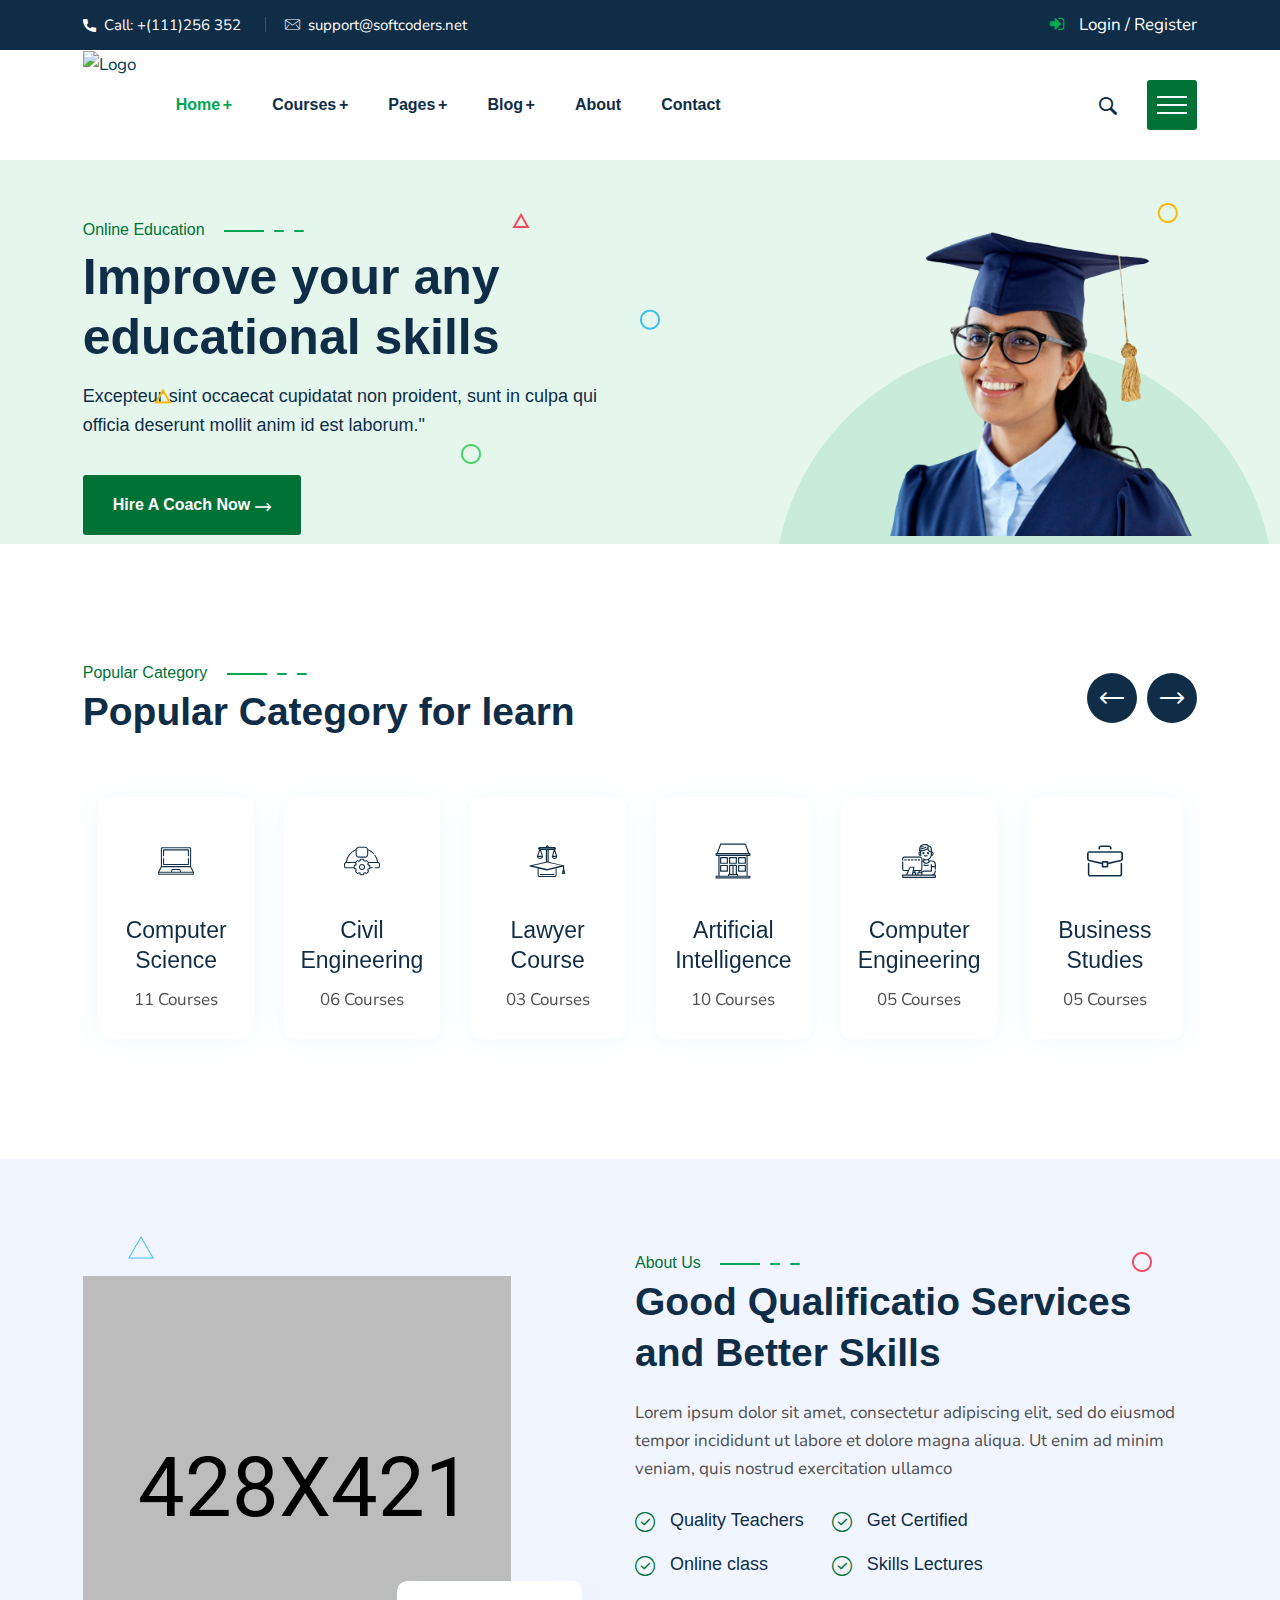
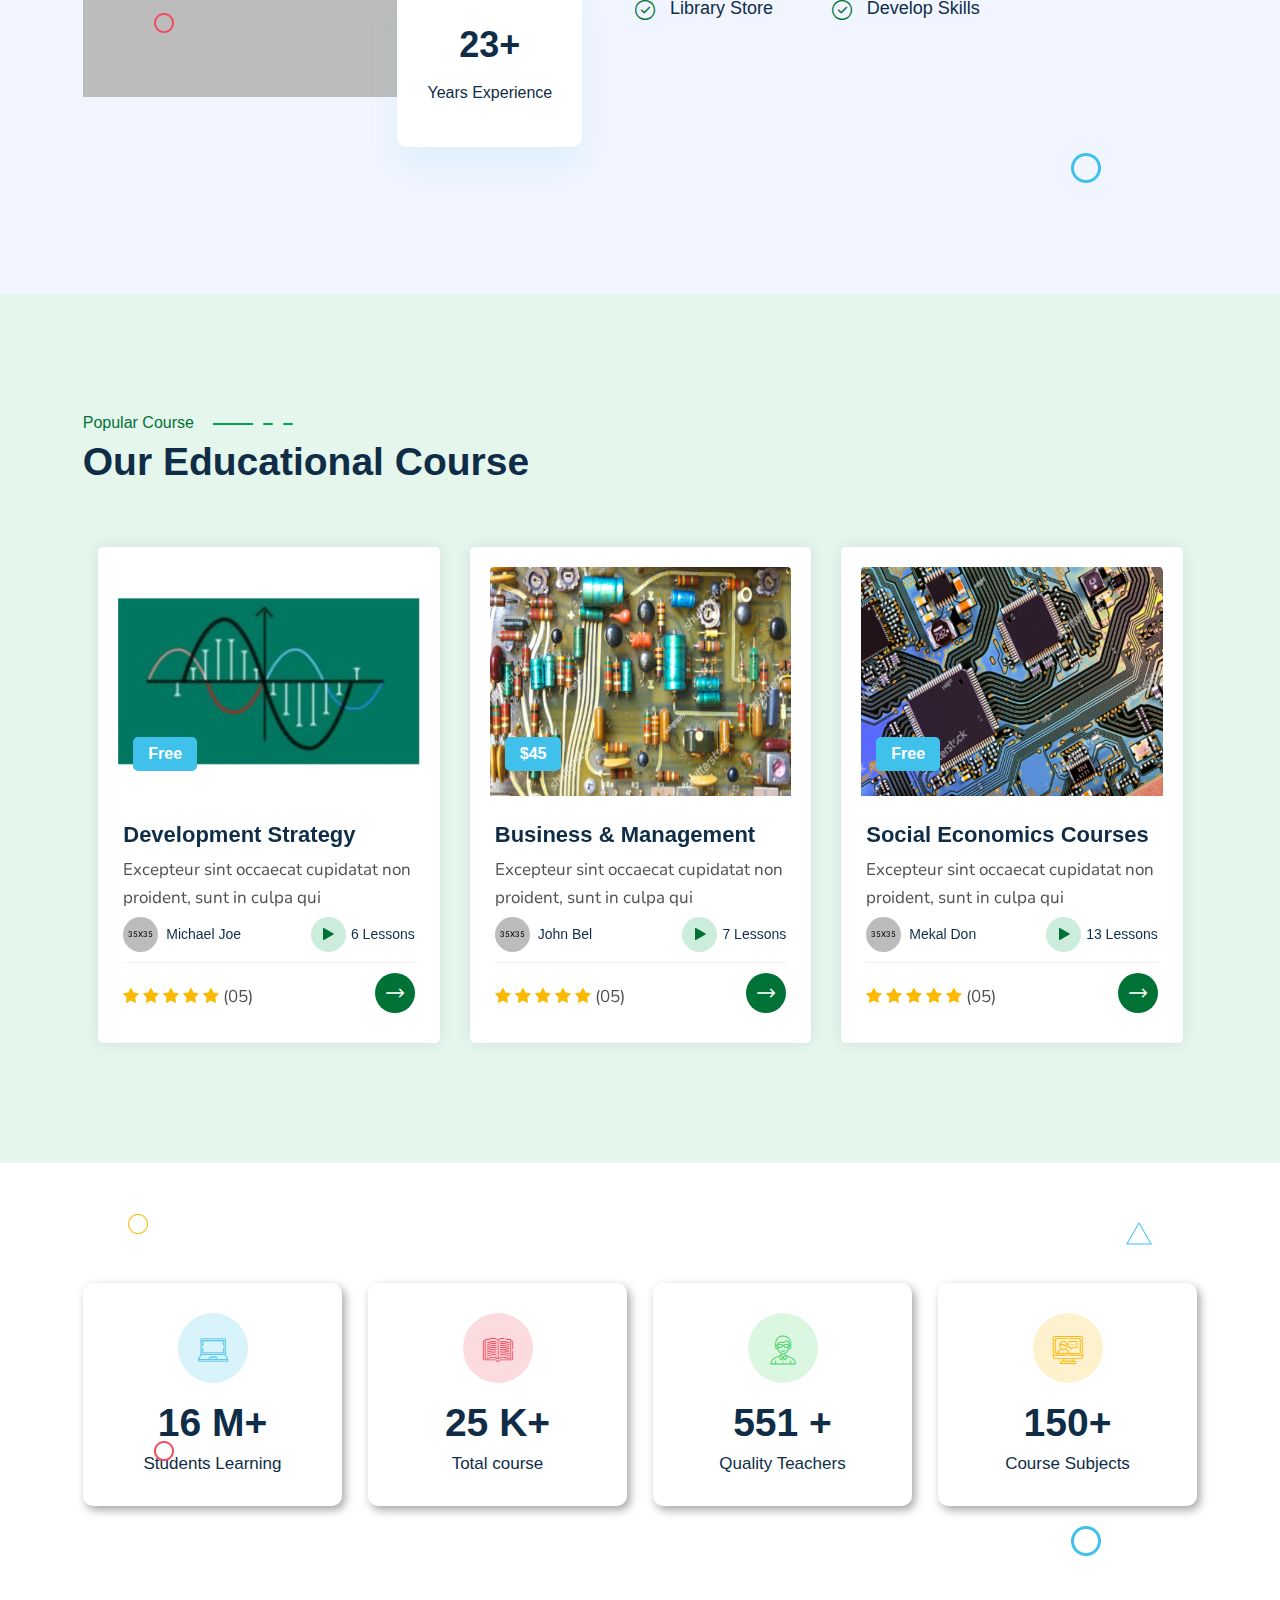
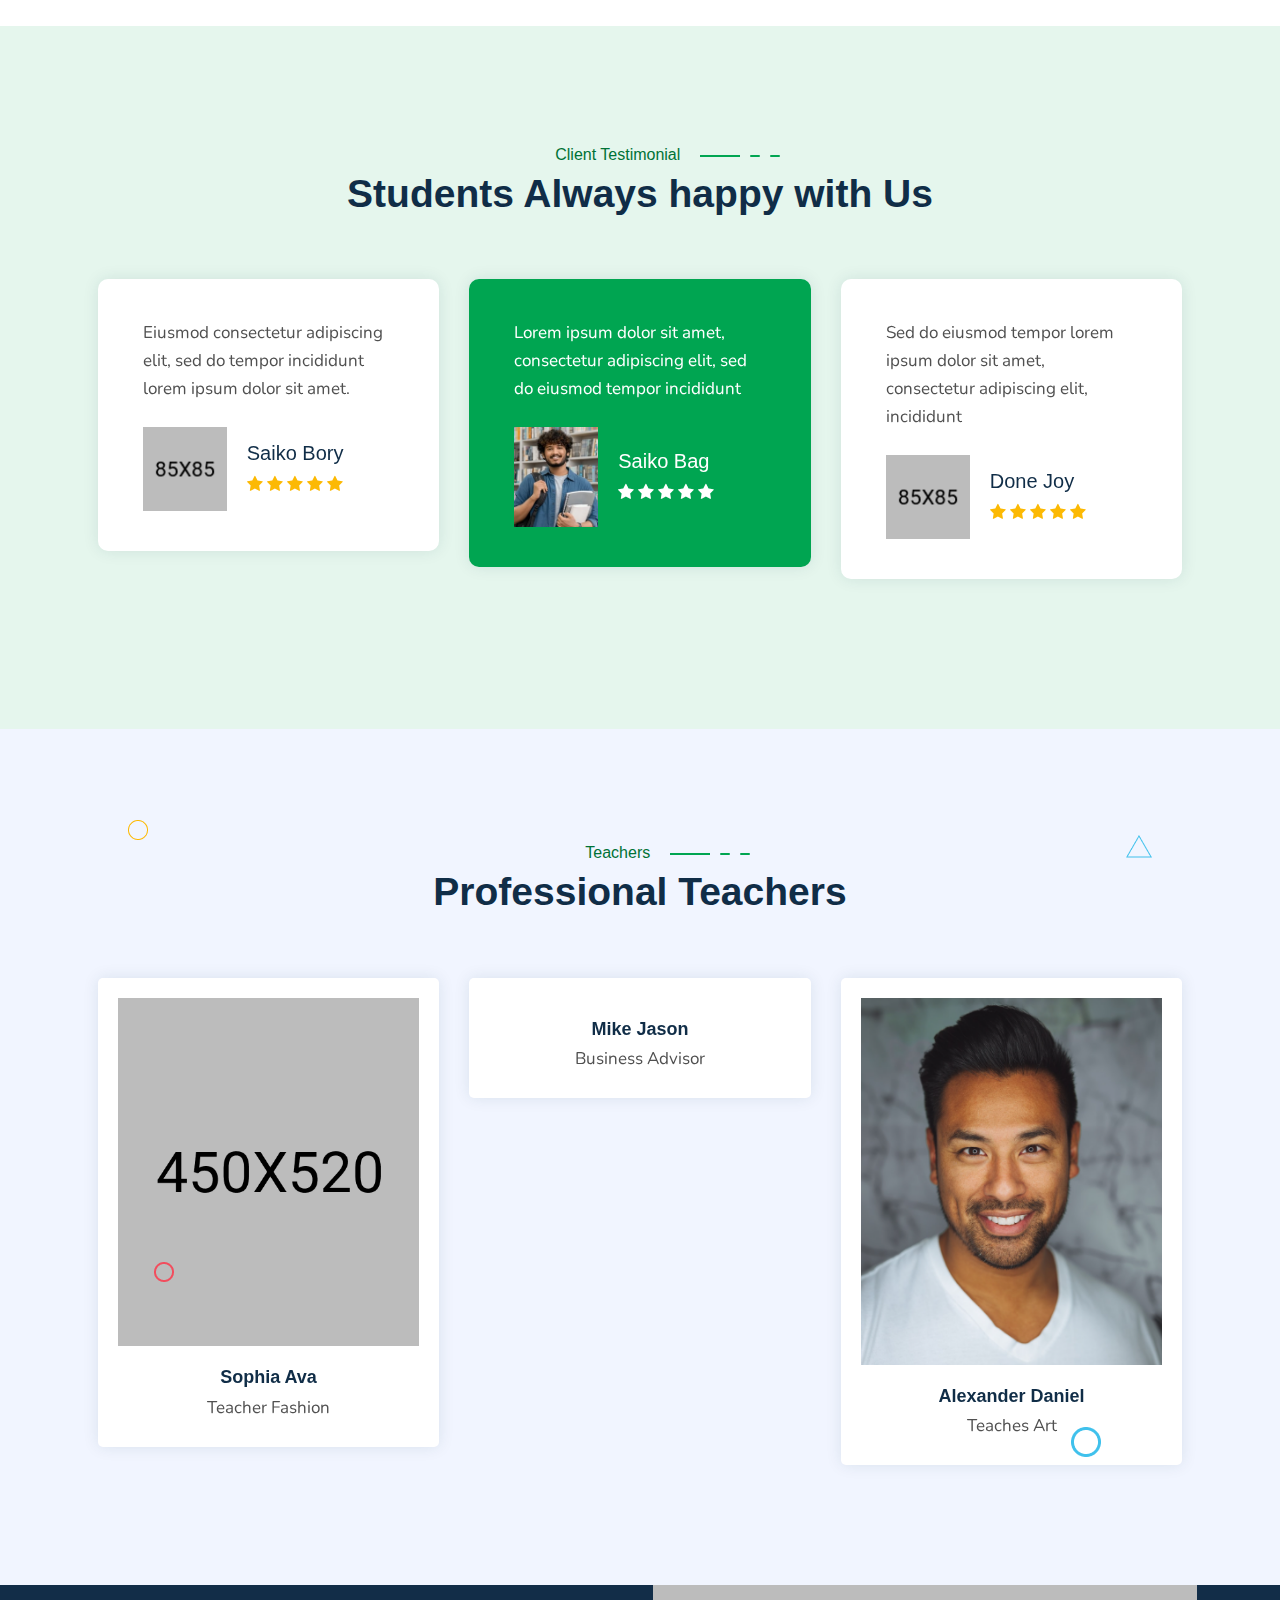
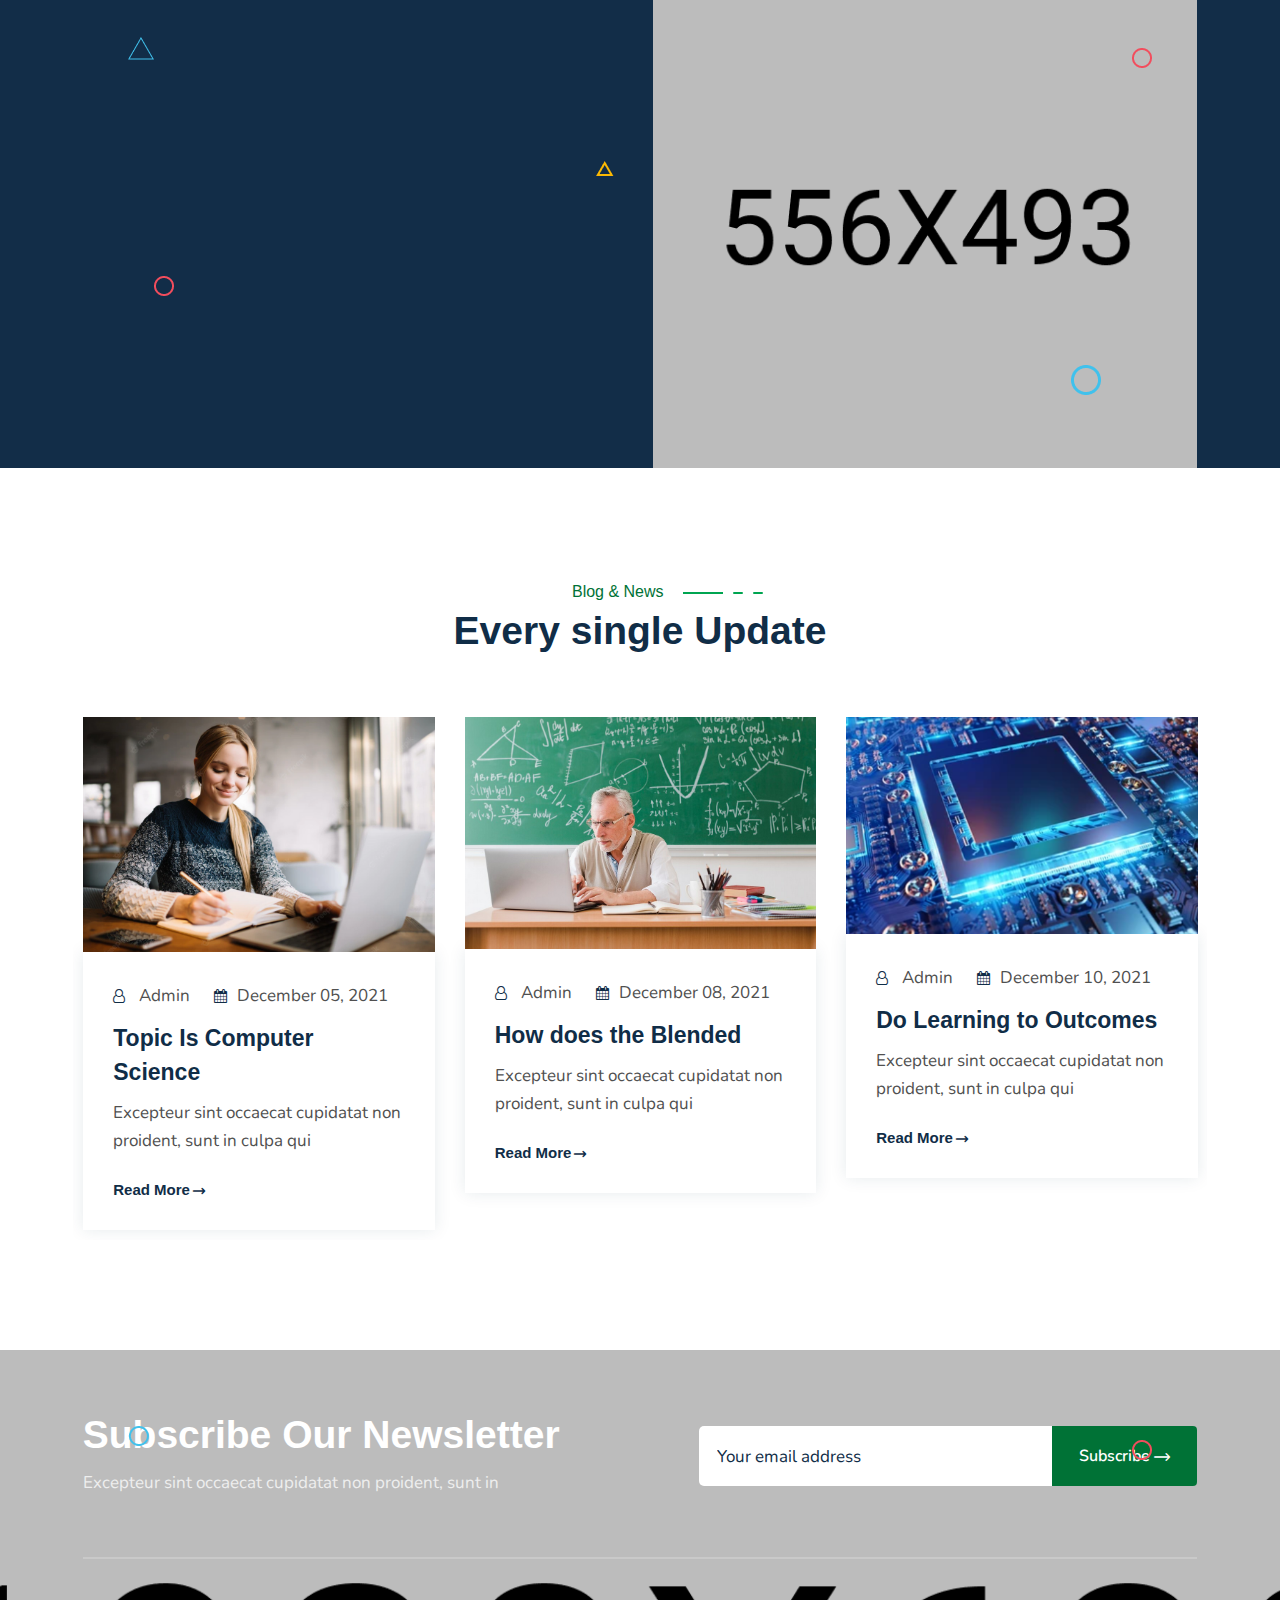
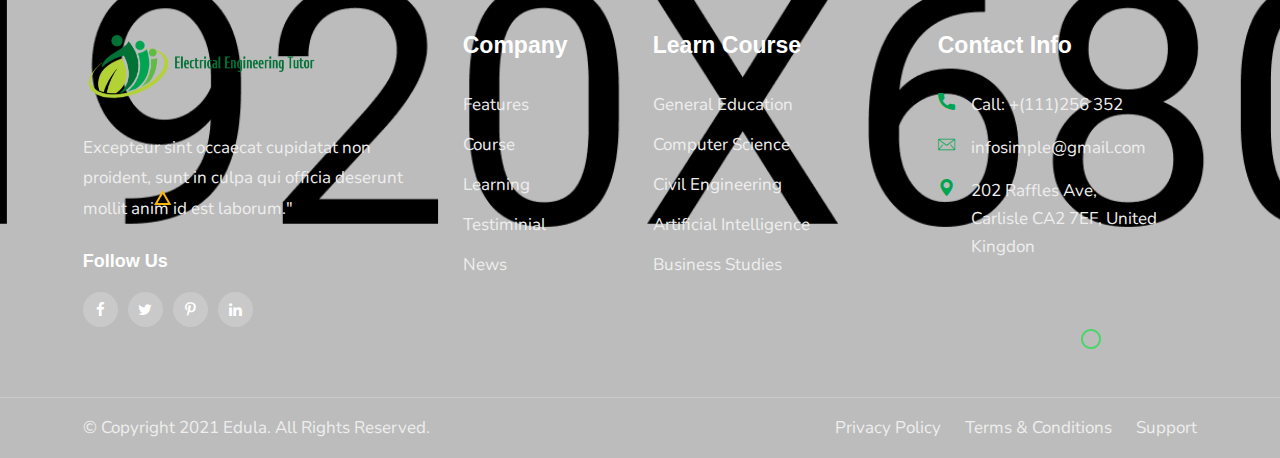
==== commit 61fb50e9: "logo added horizontal and resonsive css added pages menu changes in all page with active menu btn" ====
--- a/index.html
+++ b/index.html
@@ -108,7 +108,7 @@
                                                  <li><a href="index4.html">Home Four</a> </li>
                                              </ul>
                                         </li>
-                                        <li><a href="about.html">About</a> </li>
+                                        <!-- <li><a href="about.html">About</a> </li> -->
 
                                          <li class="menu-item-has-children">
                                              <a href="#">Courses</a>
@@ -159,6 +159,7 @@
                                                  <li><a href="blog-single.html">Blog Details</a></li>
                                              </ul>
                                         </li>
+                                        <li><a href="about.html">About</a> </li>
                                         <li><a href="contact.html">Contact</a></li>
                                      </ul> <!-- //.nav-menu -->
                                   </nav>                                         
@@ -187,6 +188,7 @@
                         </div>
                     </div>
                 </div>
+                
                 <!-- Menu End --> 
 
                 <!-- Canvas Menu start -->
@@ -1038,7 +1040,7 @@
                         <div class="col-lg-4 footer-widget">
                             <div class="about-widget pr-15">
                                 <div class="logo-part mb-30">
-                                    <a href="index.html"><img src="assets/images/white-logo.png" alt="Footer Logo"></a>
+                                    <a href="index.html"><img src="assets/images/logo_horizontal.png" alt="Footer Logo"></a>
                                 </div>
                                 <p class="desc">Excepteur sint occaecat cupidatat non proident, sunt in culpa qui officia deserunt mollit anim id est laborum."</p>
                                 <h4 class="social-title white-color">Follow Us</h4>
--- a/assets/css/style.css
+++ b/assets/css/style.css
@@ -809,10 +809,10 @@
   /* color: #f24d5d; */
 }
 .sc-header-section .sc-header .menu-area .main-menu .sc-menu ul.nav-menu li.menu-item-has-children a {
-  /* padding-right: 12px; */
+  padding-right: 12px;
 }
 .sc-header-section .sc-header .menu-area .main-menu .sc-menu ul.nav-menu li.menu-item-has-children a:before {
-  /* content: "+";
+  content: "+";
   position: absolute;
   left: auto;
   right: 0;
@@ -821,7 +821,7 @@
   display: block;
   cursor: pointer;
   transform: translateY(-50%);
-  transition: all .5s ease; */
+  transition: all .5s ease;
 }
 .sc-header-section .sc-header .menu-area .main-menu .sc-menu ul.nav-menu li.menu-item-has-children a:hover:before {
   content: "-";
@@ -4862,6 +4862,13 @@
   background: #00134E;
   padding-top: 190px;
 }
+
+/* footer img */
+
+.footer-widget .logo-part img {
+  width: 70%;
+}
+
 /* ------------------------------------
     19. Error Section CSS
 ---------------------------------------*/
--- a/assets/css/responsive.css
+++ b/assets/css/responsive.css
@@ -40,6 +40,27 @@
         text-align: center;
     }
 
+    /* =======menu item */
+
+    .sc-header-section .sc-header .menu-area .main-menu .sc-menu ul.nav-menu li.menu-item-has-children a:before {
+        display: none;
+    }
+
+
+    .sc-breadcrumbs .breadcrumbs-img {
+        background-attachment:unset;
+        background-position: center;
+    }
+
+    /* hero */
+    .banner-bg {
+        
+        /* background: rgb(255,255,255); */
+        background: linear-gradient(177deg, rgba(255,255,255,1) 0%, rgba(245,245,245,0.5578606442577031) 0%, rgba(240,241,241,0.5606617647058824) 34%, rgba(194,195,195,0.5998774509803921) 100%),url(../images/banner/banner-bg.png);
+        background-position: center;
+        background-size: cover;
+    }
+
 }
 
 
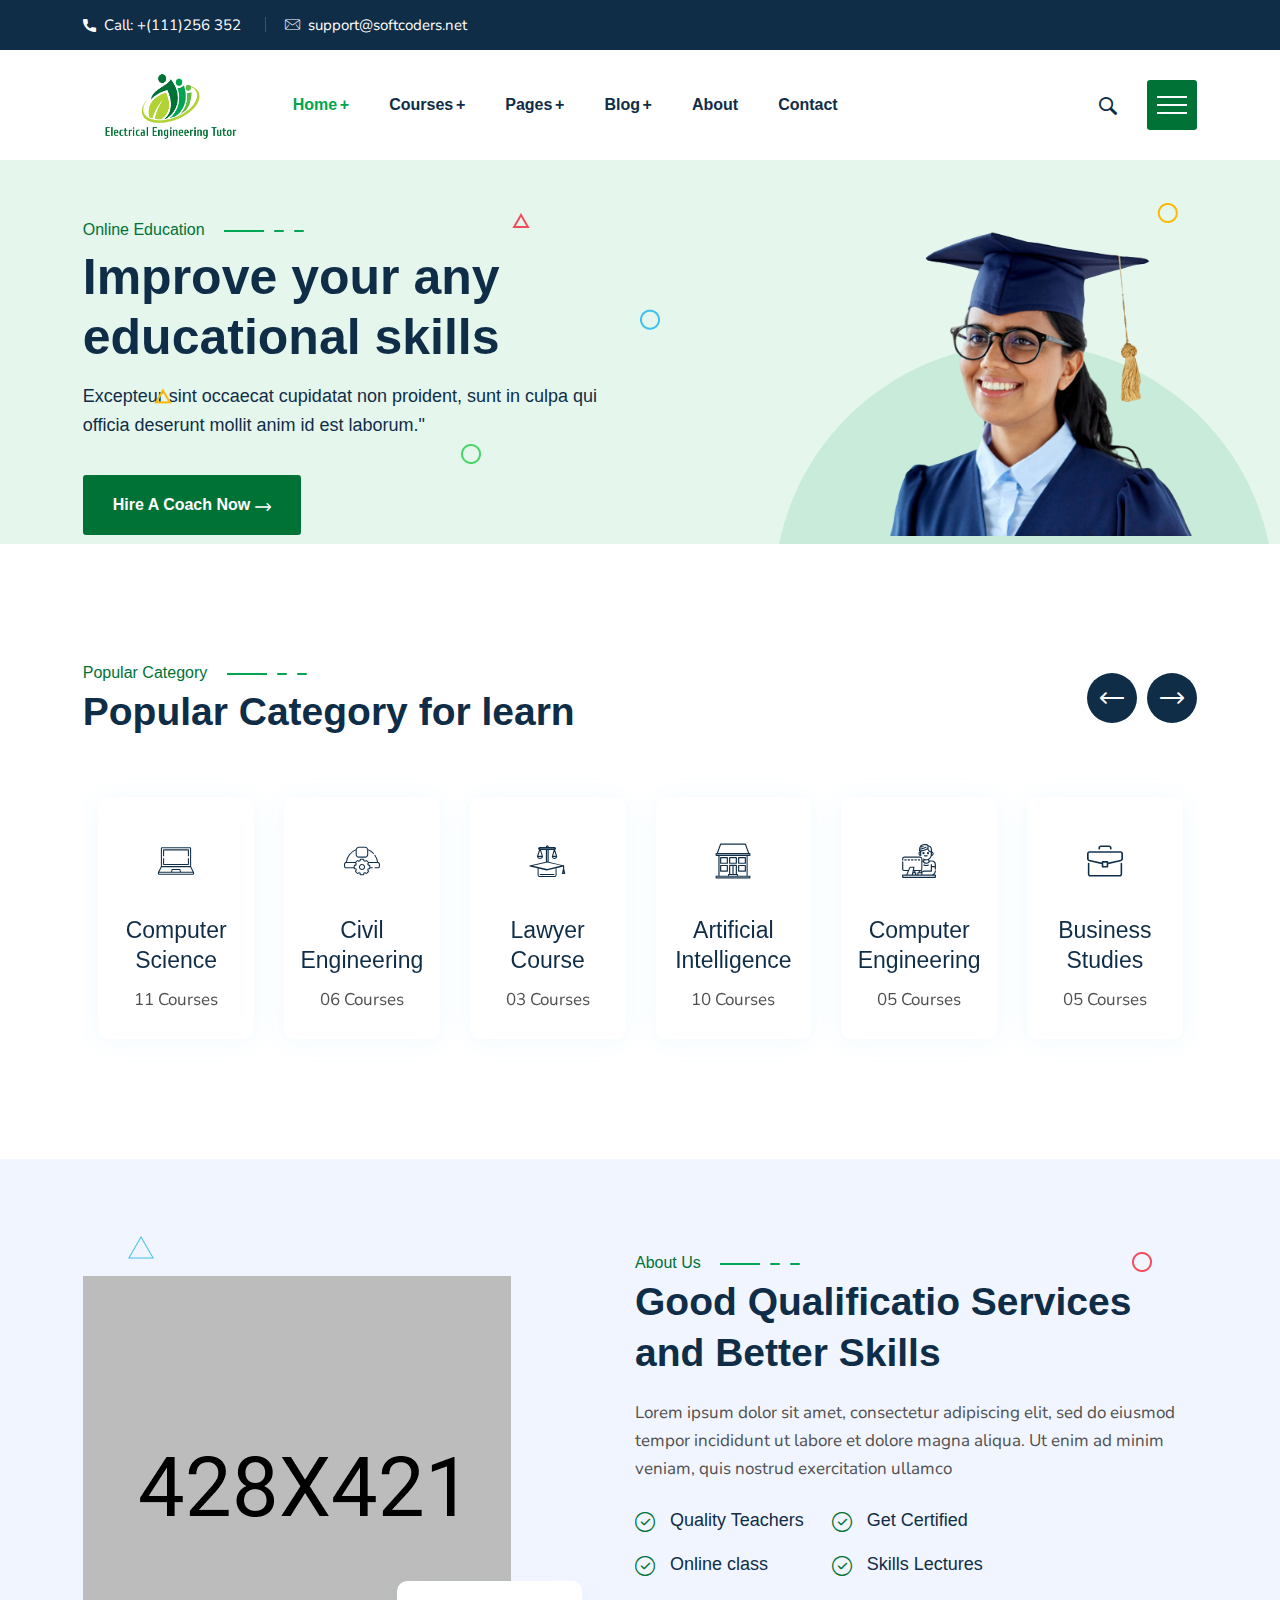
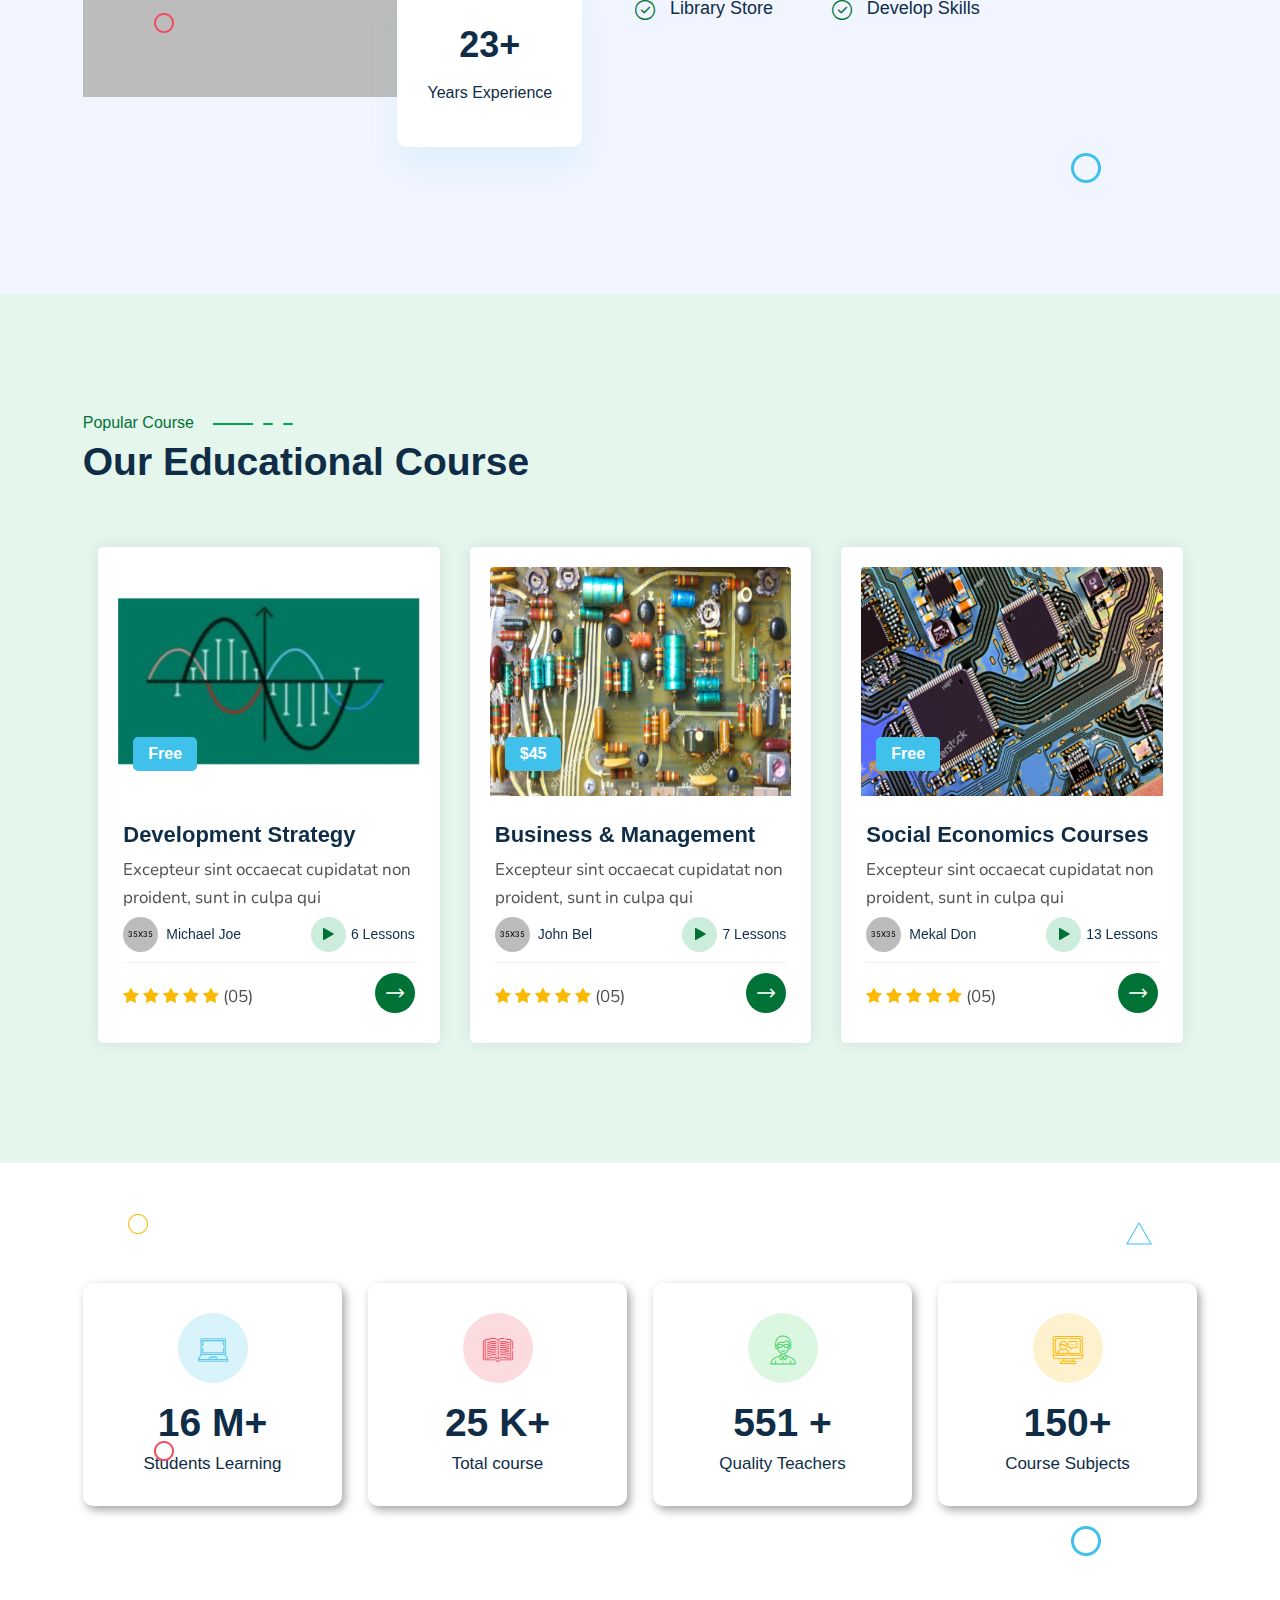
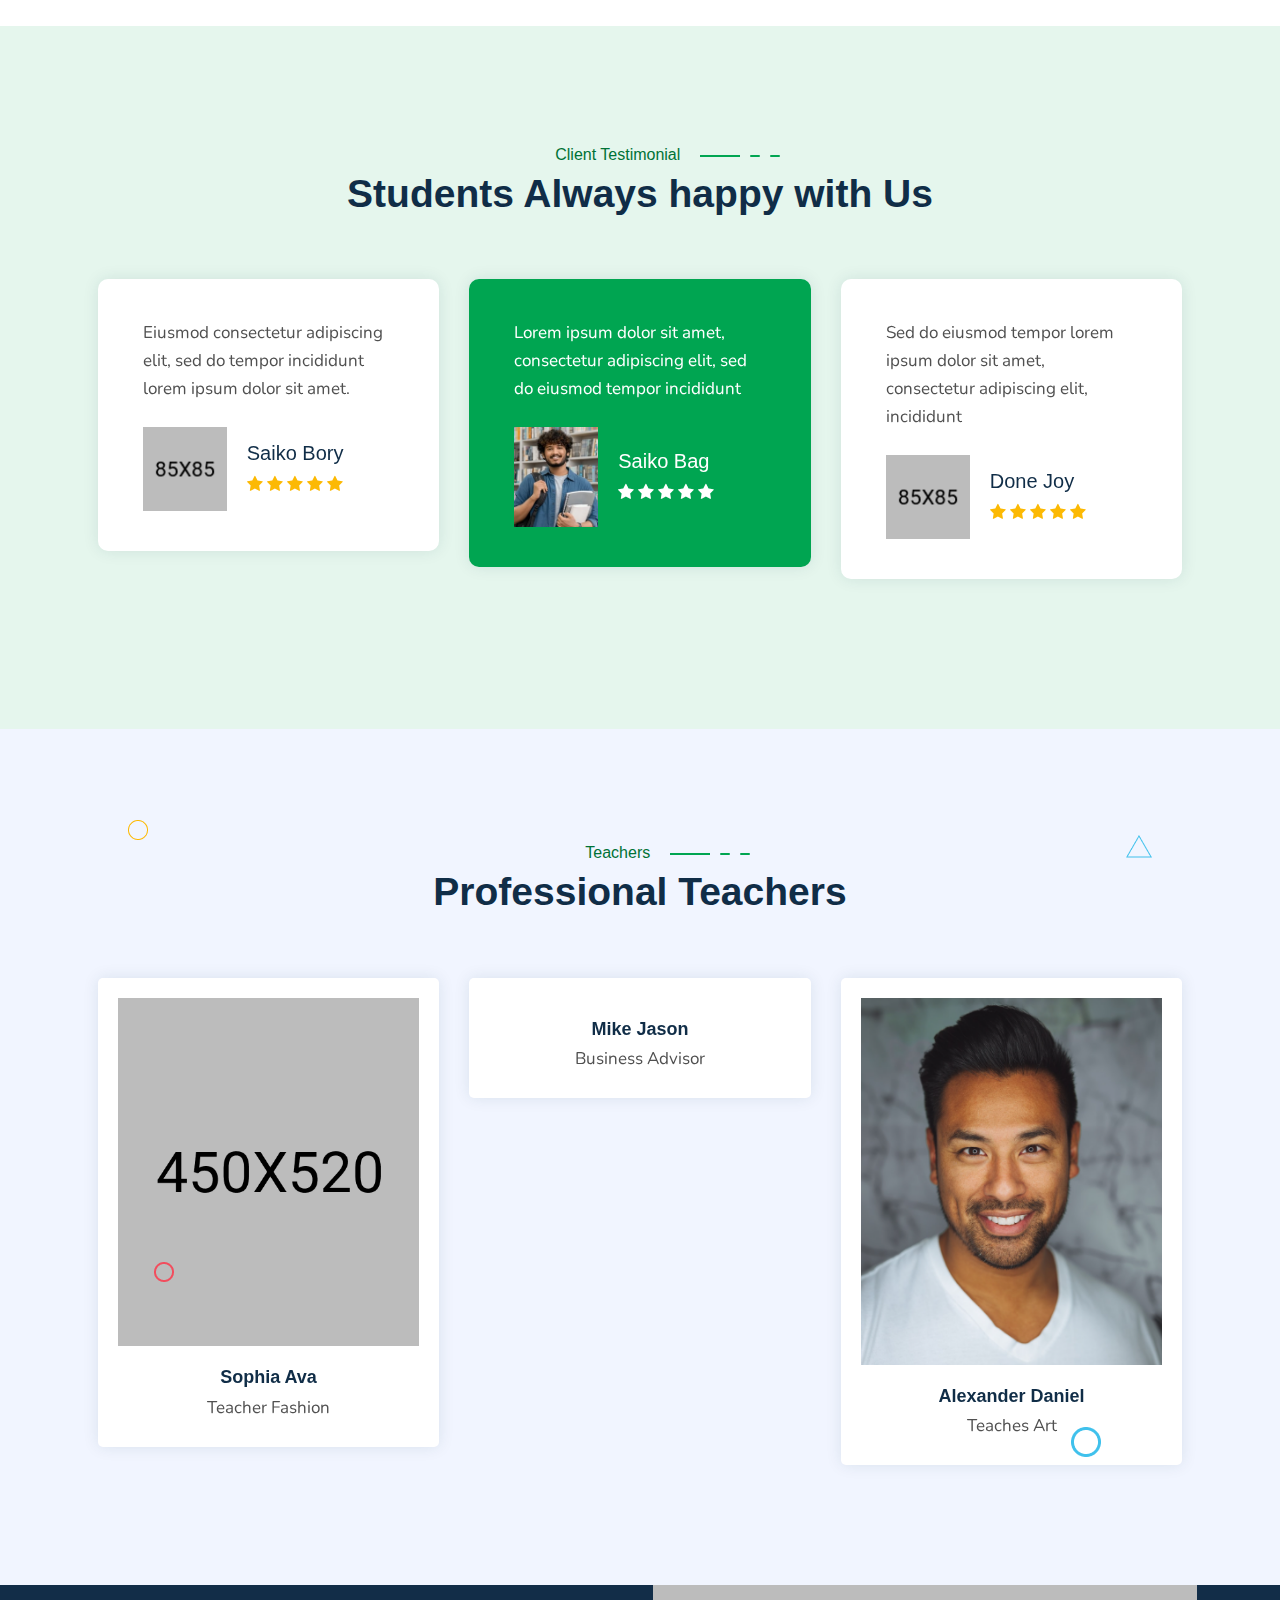
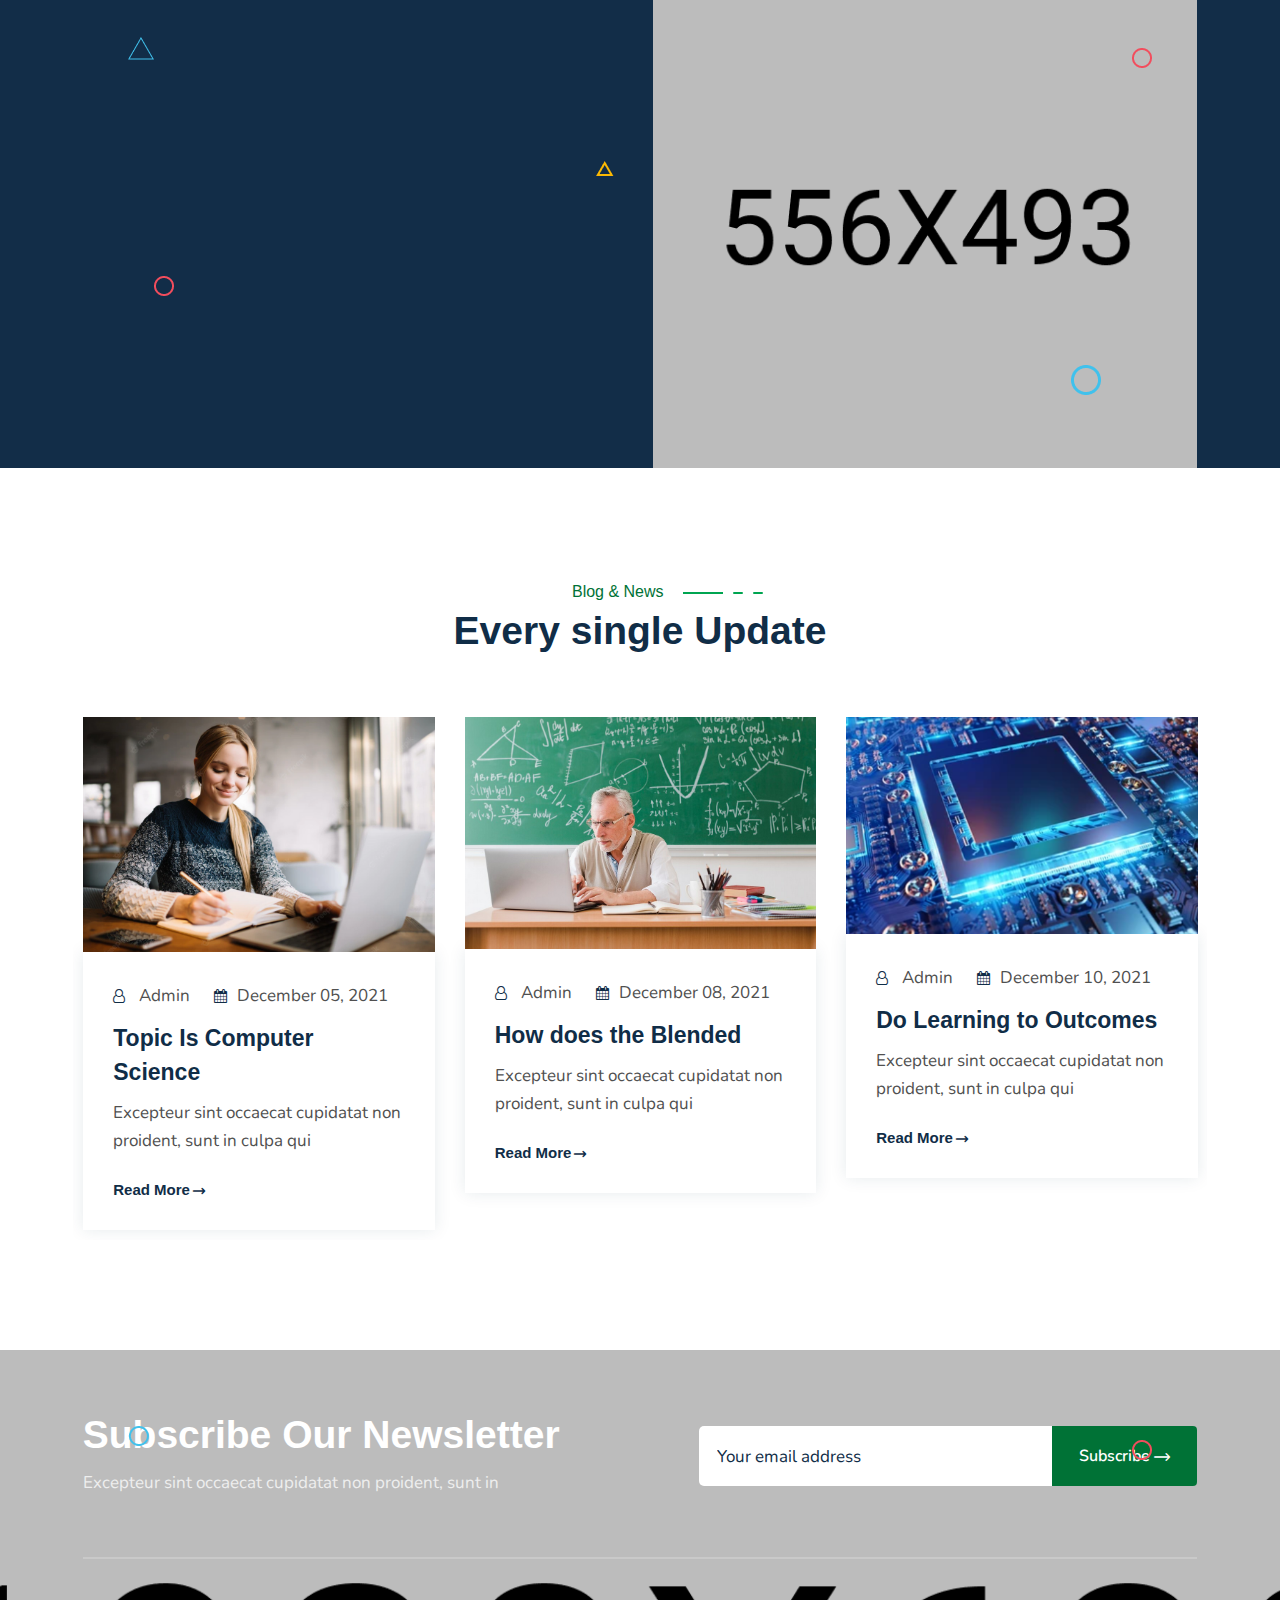
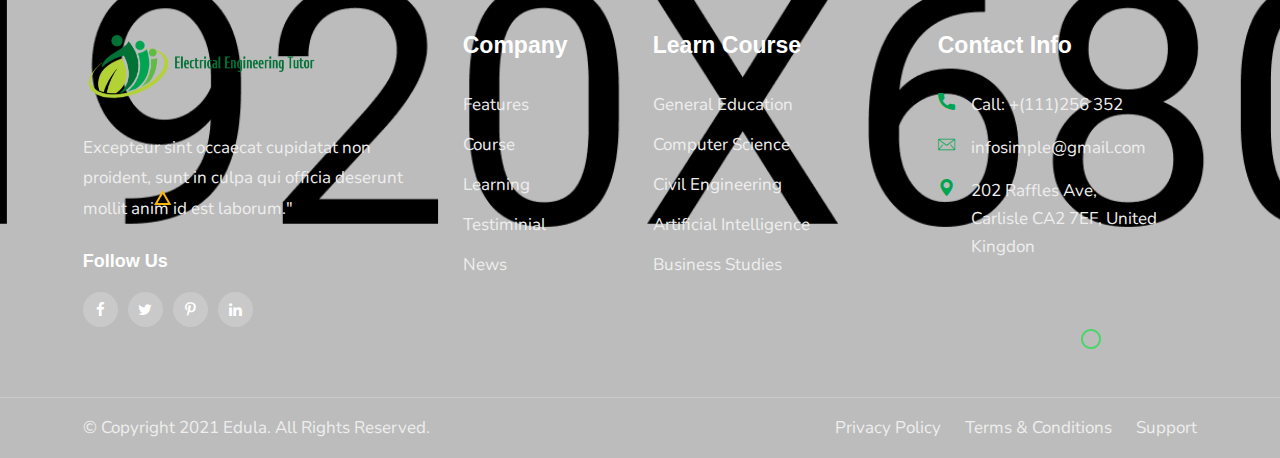
==== commit 4ee52c48: "Merge pull request #2 from zaidsayed910/jaggu" ====
--- a/index.html
+++ b/index.html
@@ -66,7 +66,7 @@
                                     </li>
                                 </ul>
                             </div>
-                            <div class="col-md-5 text-end">
+                            <div class="col-md-5 text-end d-none">
                                 <ul class="topbar-right">
                                     <li class="login-register">
                                         <i class="fa fa-sign-in"></i>
@@ -87,7 +87,7 @@
                               <div class="logo-cat-wrap">
                                   <div class="logo-part">
                                       <a href="index.html">
-                                          <img src="assets/images/1_logo.png" alt="Logo" width="170" height="60">
+                                          <img src="assets/images/1_logo-removebg.png" alt="Logo" width="170" height="60">
                                       </a>
                                   </div>
                               </div>
@@ -635,7 +635,7 @@
             <!-- Course Section End -->
 
             <!-- Counter Section Start -->    
-            <div class="sc-counter counter-bg1 pt-120 pb-120 md-pt-80 md-pb-50 sc-counter-bg position-relative arrow-animation-1 ">
+            <div class="sc-counter counter-bg1 pt-120 pb-120 md-pt-80 md-pb-50 sc-counter-bg position-relative arrow-animation-1  ">
                 <div class="container">
                     <div class="row">
                         <div class="col-lg-3 col-md-6 col-6 md-mb-30">
--- a/assets/css/style.css
+++ b/assets/css/style.css
@@ -4081,7 +4081,8 @@
   font-weight: 600;
   color: #ffffff;
   /* background: #f24d5d; */
-  background: #007236;
+  /* background: #007236; */
+  background : #65B32E;
   transition: all 0.3s ease;
   position: relative;
   overflow: hidden;
@@ -4229,6 +4230,10 @@
   padding-bottom: 100px;
 }
 
+.bg-cd-green{
+  background : #65B32E;
+}
+
 .bg-overlay-geen{
   background-image: -webkit-gradient(linear,left top,left bottom,from(#32C36CD9),color-stop(82%,#32C36C));
   background-image: -o-linear-gradient(top,#32C36CD9 0%,#32C36C 82%);
@@ -4240,12 +4245,14 @@
   line-height: 54px;
   margin-bottom: 31px;
   color: #fff;
+  font-weight: 700;
 }
 
 .heading-subtitle{
   text-transform: capitalize;
   color: #fff;
-  font-size: 15px;
+  /* font-size: 15px; */
+  font-size: 20px;
   font-weight: 700;
   line-height: 1;
   margin-bottom: 13px;
@@ -4253,7 +4260,8 @@
 
 .heading-desc{
   color: #f9f9f9;
-  font-size: 16px;
+  /* font-size: 16px; */
+  font-size: 18px;
   font-weight: 400;
   line-height: 27px;
   margin-bottom: 25px;
@@ -4261,7 +4269,7 @@
 
 .contact-quote p {
   font-weight: 700;
-  font-size: 16px;
+  font-size: 17px;
   line-height: 25px;
   color: #f9f9f9;
 }
@@ -4309,6 +4317,7 @@
   -ms-flex-align: center;
   align-items: center;
   font-weight: 700;
+  /* font-size: 15px; */
   font-size: 15px;
   line-height: 36px;
   color: #FFF;
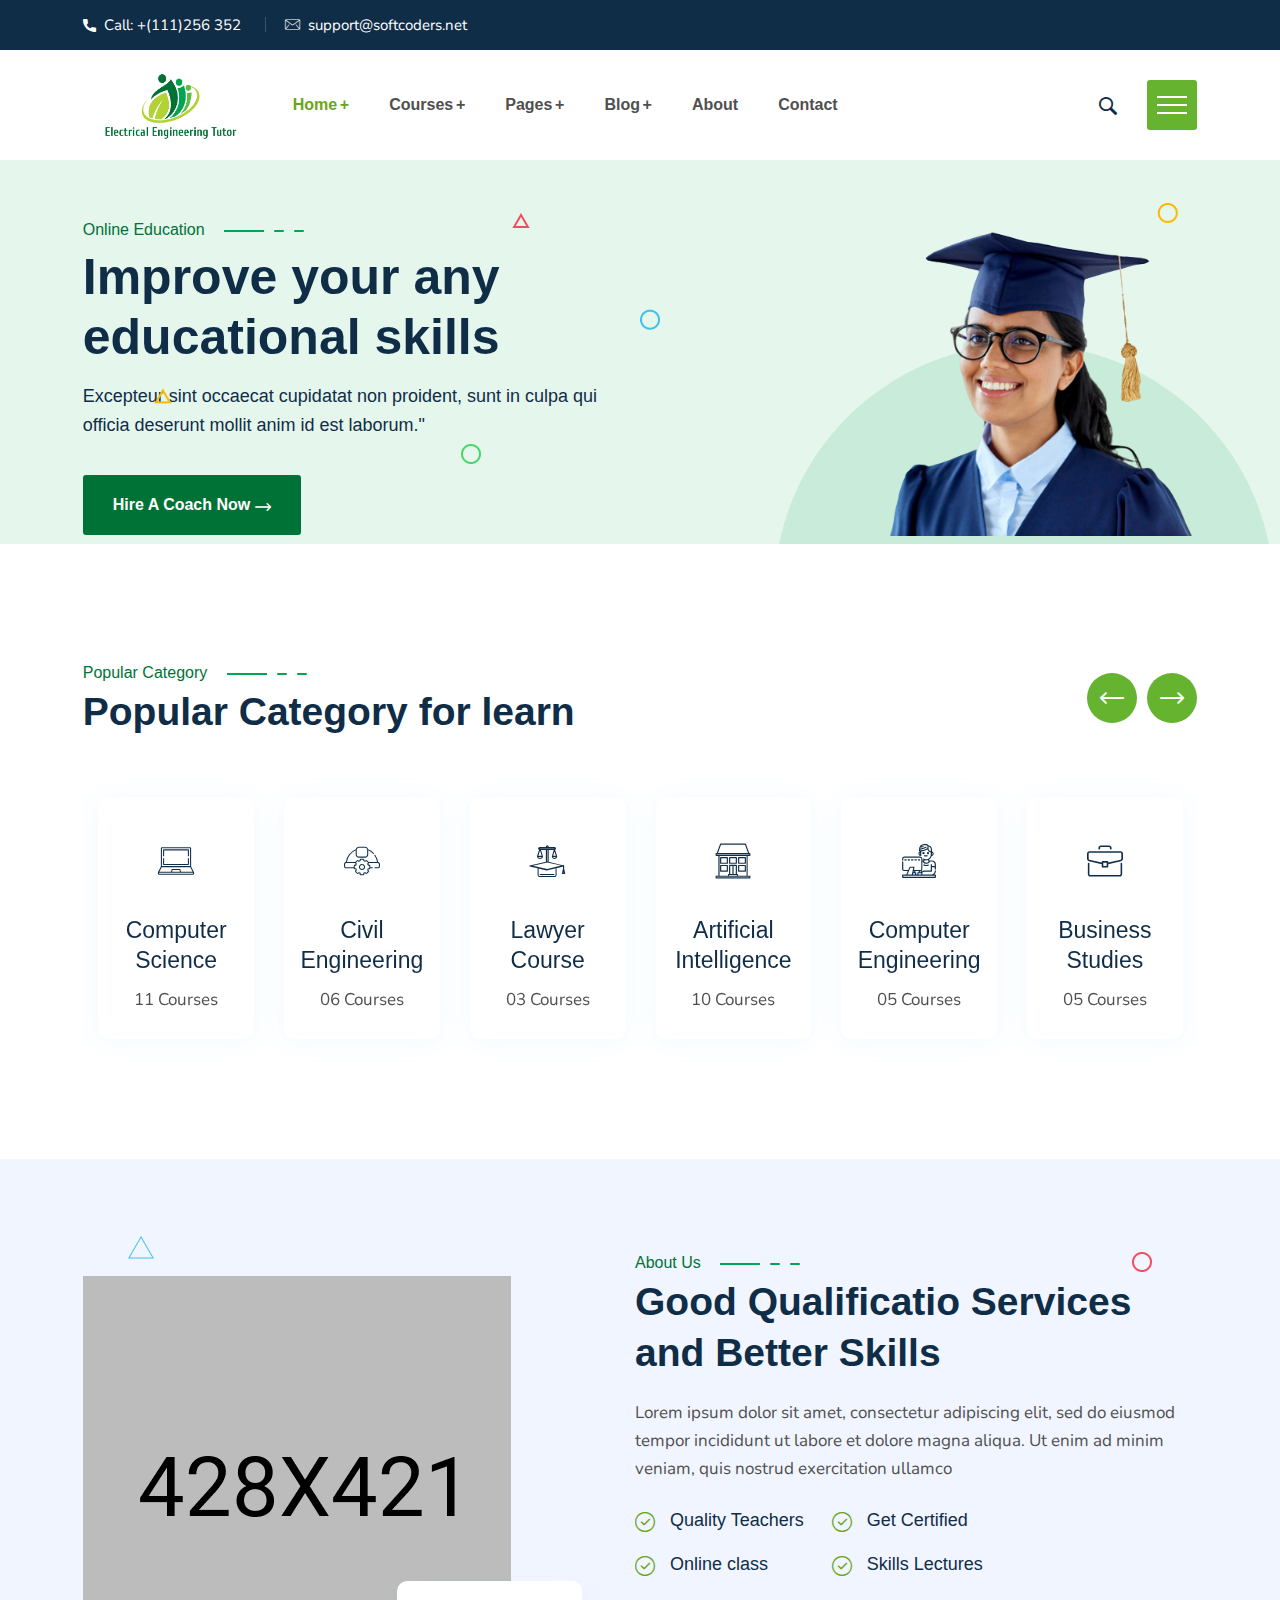
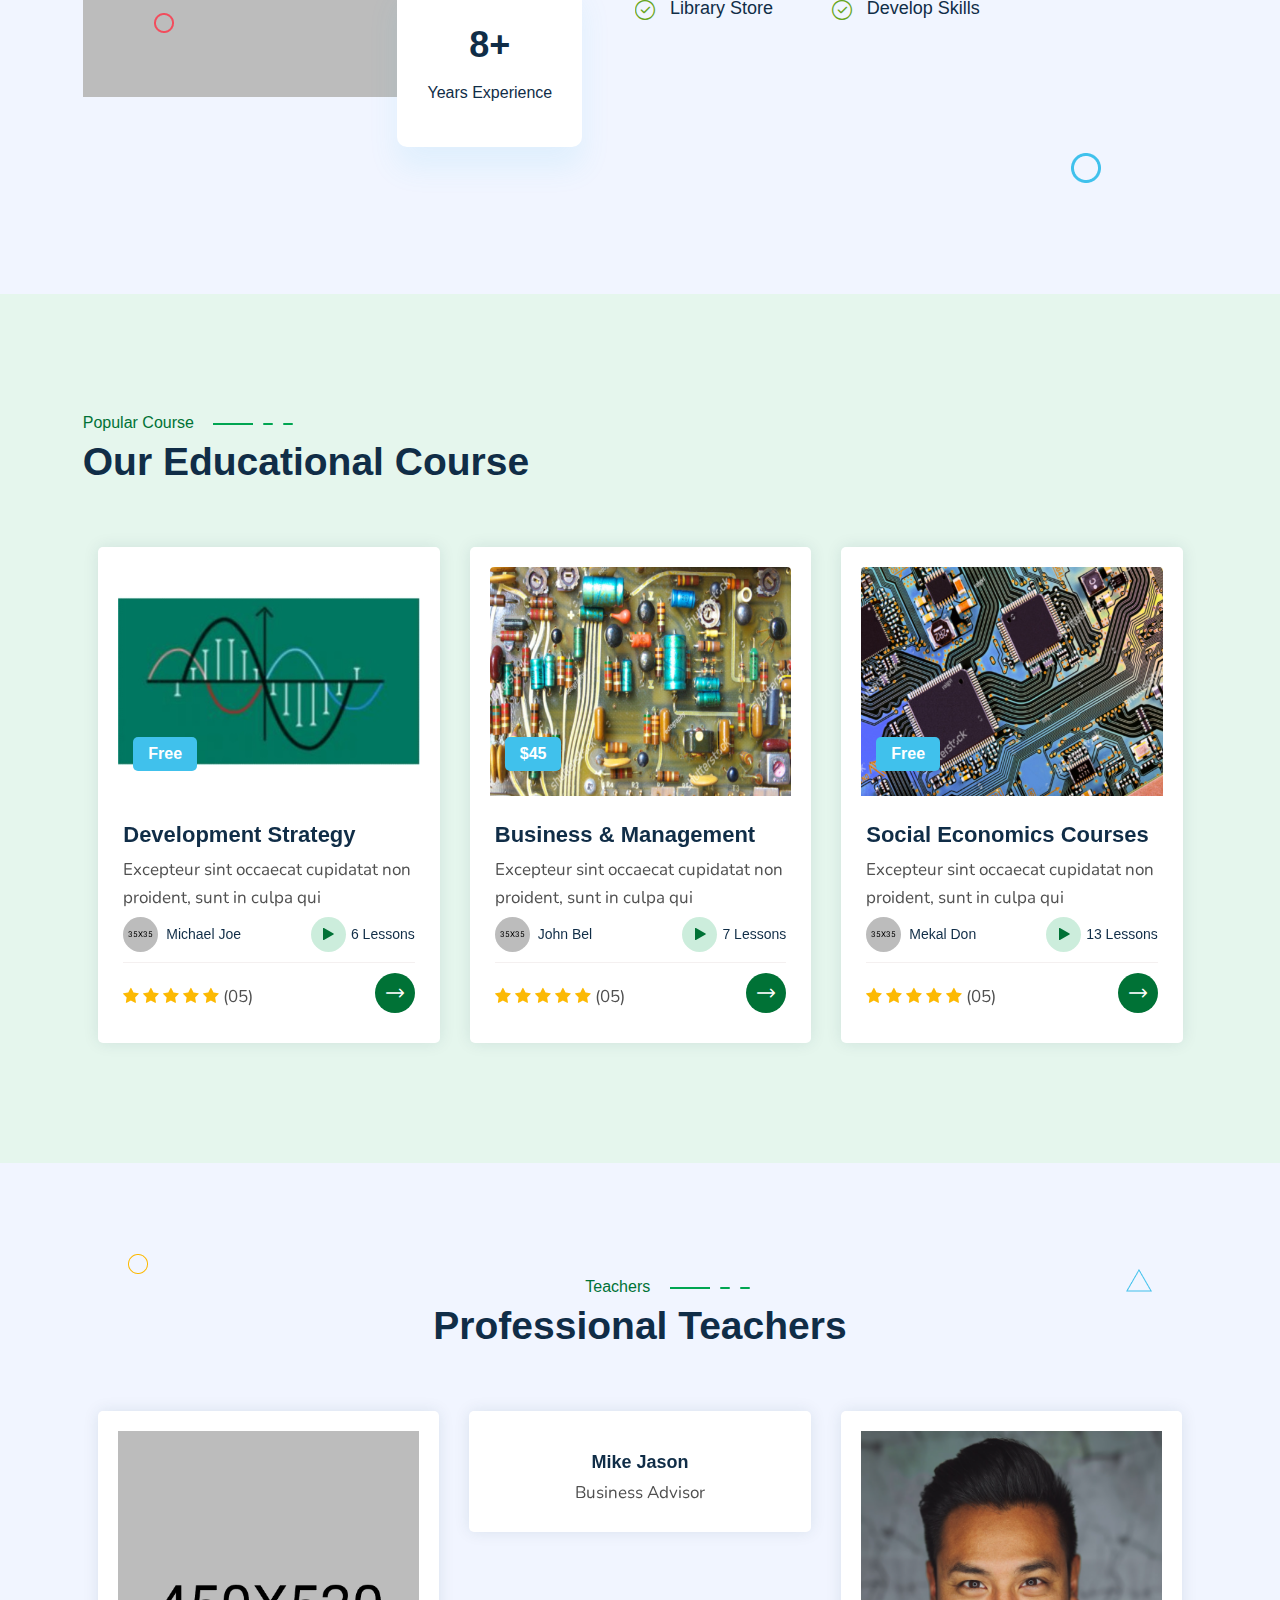
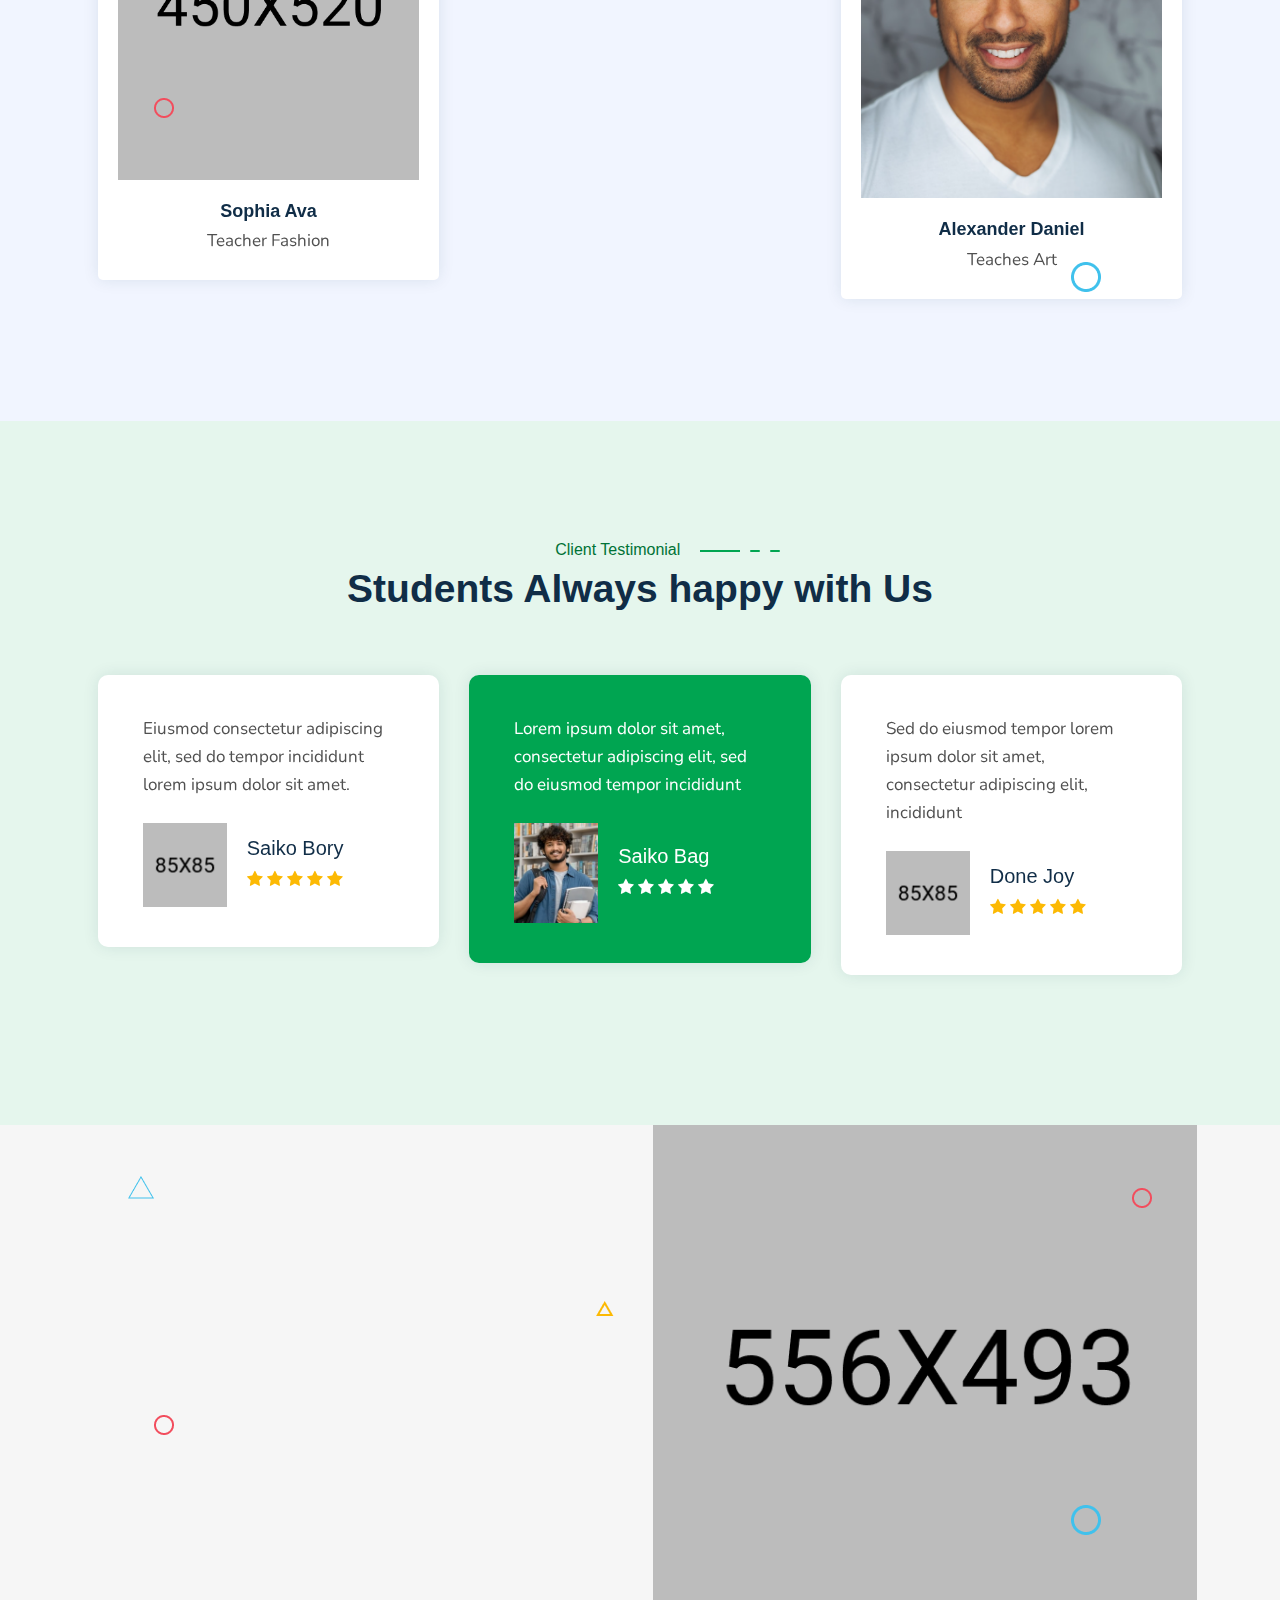
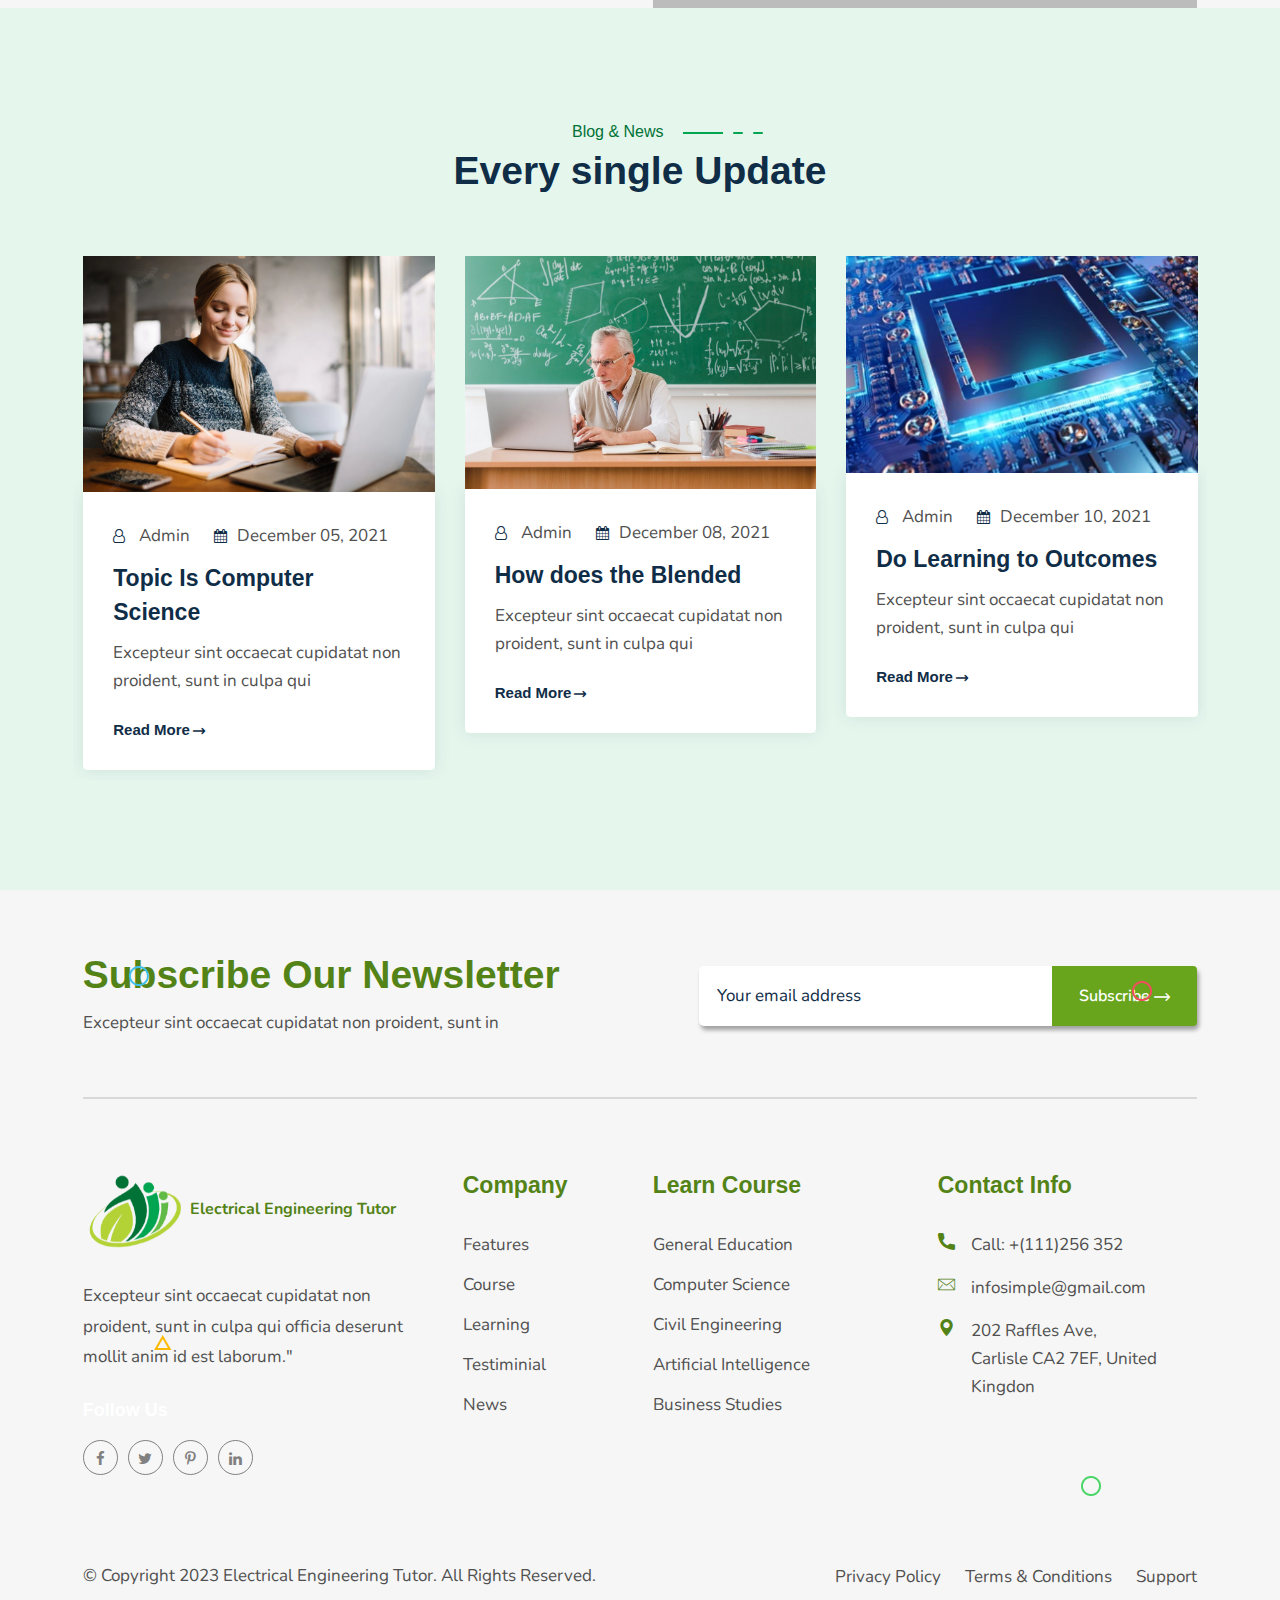
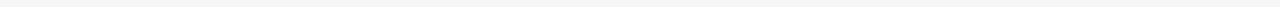
==== commit 446bc42f: "new theam changes header and footer chnaged and home page changes in button and colors" ====
--- a/index.html
+++ b/index.html
@@ -395,7 +395,7 @@
                             <div class="img-part about-big-image position-relative">
                                 <img class="" src="assets/images/about/about2.png" alt="About Image">
                                 <div class="about-experience text-center">
-                                    <span>23+</span>
+                                    <span>8+</span>
                                     Years Experience
                                 </div>
                             </div>
@@ -635,7 +635,7 @@
             <!-- Course Section End -->
 
             <!-- Counter Section Start -->    
-            <div class="sc-counter counter-bg1 pt-120 pb-120 md-pt-80 md-pb-50 sc-counter-bg position-relative arrow-animation-1  ">
+            <div class="sc-counter counter-bg1 pt-120 pb-120 md-pt-80 md-pb-50 sc-counter-bg position-relative arrow-animation-1  d-none">
                 <div class="container">
                     <div class="row">
                         <div class="col-lg-3 col-md-6 col-6 md-mb-30">
@@ -691,96 +691,6 @@
                 </div>
             </div>
             <!-- Counter Section End -->
-
-            <!-- Testimonial Section Start -->
-            <div class="sc-testimonial style1 pt-115 pb-120 md-pt-75 md-pb-80 bg-lg-green">
-                <div class="container">
-                    <div class="sec-title mb-30 text-center md-mb-10">
-                        <div class="sub-title primary">Client Testimonial <span class="heading-border-line"></span></div>
-                        <h2 class="title mb-0">Students Always happy with Us</h2>
-                    </div>
-                    <div class="sc-carousel owl-carousel" data-loop="true" data-items="3" data-margin="0" data-autoplay="true" data-hoverpause="true" data-autoplay-timeout="5000" data-smart-speed="800" data-dots="true" data-nav="false" data-nav-speed="false" data-center-mode="true" data-mobile-device="1" data-mobile-device-nav="false" data-mobile-device-dots="true" data-ipad-device="2" data-ipad-device-nav="false" data-ipad-device-dots="true" data-ipad-device2="1" data-ipad-device-nav2="false" data-ipad-device-dots2="true" data-md-device="3" data-md-device-nav="false" data-md-device-dots="true">
-
-                        <div class="testi-item-inner">
-                            <div class="testi-item">
-                                <div class="desc">Lorem ipsum dolor sit amet, consectetur adipiscing elit, sed do eiusmod tempor incididunt </div>
-                                <div class="user-info d-flex align-items-center">
-                                    <img src="assets/images/testimonial/1.png" alt="">
-                                    <div class="author-details">
-                                        <h4 class="name">Saiko Bag</h4>
-                                        <ul class="ratings">
-                                            <li><i class="fa fa-star"></i></li>
-                                            <li><i class="fa fa-star"></i></li>
-                                            <li><i class="fa fa-star"></i></li>
-                                            <li><i class="fa fa-star"></i></li>
-                                            <li><i class="fa fa-star"></i></li>
-                                        </ul>
-                                    </div>
-                                </div> 
-                            </div>
-                        </div>
-                        
-                        <div class="testi-item-inner">
-                            <div class="testi-item">
-                                <div class="desc">Sed do eiusmod tempor lorem ipsum dolor sit amet, consectetur adipiscing elit, incididunt </div>
-                                <div class="user-info d-flex align-items-center">
-                                    <img src="assets/images/testimonial/2.png" alt="">
-                                    <div class="author-details">
-                                        <h4 class="name">Done Joy</h4>
-                                        <ul class="ratings">
-                                            <li><i class="fa fa-star"></i></li>
-                                            <li><i class="fa fa-star"></i></li>
-                                            <li><i class="fa fa-star"></i></li>
-                                            <li><i class="fa fa-star"></i></li>
-                                            <li><i class="fa fa-star"></i></li>
-                                        </ul>
-                                    </div>
-                                </div> 
-                            </div>
-                        </div>
-                        
-                        <div class="testi-item-inner">
-                            <div class="testi-item">
-                                <div class="desc">Consectetur lorem ipsum sed do eiusmod tempor dolor sit amet, adipiscing elit, incididunt </div>
-                                <div class="user-info d-flex align-items-center">
-                                    <img src="assets/images/testimonial/3.png" alt="">
-                                    <div class="author-details">
-                                        <h4 class="name">Najran Tagos</h4>
-                                        <ul class="ratings">
-                                            <li><i class="fa fa-star"></i></li>
-                                            <li><i class="fa fa-star"></i></li>
-                                            <li><i class="fa fa-star"></i></li>
-                                            <li><i class="fa fa-star"></i></li>
-                                            <li><i class="fa fa-star"></i></li>
-                                        </ul>
-                                    </div>
-                                </div> 
-                            </div>
-                        </div>
-                        
-                        <div class="testi-item-inner">
-                            <div class="testi-item">
-                                <div class="desc">Eiusmod consectetur adipiscing elit, sed do  tempor incididunt lorem ipsum dolor sit amet. </div>
-                                <div class="user-info d-flex align-items-center">
-                                    <img src="assets/images/testimonial/2.png" alt="">
-                                    <div class="author-details">
-                                        <h4 class="name">Saiko Bory</h4>
-                                        <ul class="ratings">
-                                            <li><i class="fa fa-star"></i></li>
-                                            <li><i class="fa fa-star"></i></li>
-                                            <li><i class="fa fa-star"></i></li>
-                                            <li><i class="fa fa-star"></i></li>
-                                            <li><i class="fa fa-star"></i></li>
-                                        </ul>
-                                    </div>
-                                </div> 
-                            </div>
-                        </div>
-
-                    </div>
-                </div>
-            </div>
-            <!-- Testimonial Section End -->
 
             <!-- Team Section Start -->
             <div class="sc-team team-style-1 gray-bg arrow-animation-1 position-relative pt-110 pb-90 md-pt-70 md-pb-50 ">
@@ -832,7 +742,7 @@
                         <div class="team-inner-item">
                             <div class="team-wrap">
                                 <div class="team-img">
-                                    <img src="assets/images/team/3.png" alt="">
+                                    <img src="assets/images/team/3-1.png" alt="">
                                     <ul class="team-social">
                                         <li><a href="team-single.html" class="social-icon"><i class="fa fa-facebook"></i></a></li>
                                         <li><a href="team-single.html" class="social-icon"><i class="fa fa-google-plus"></i></a></li>
@@ -885,14 +795,106 @@
             </div>
             <!-- Team Section End -->
 
+            <!-- Testimonial Section Start -->
+            <div class="sc-testimonial style1 pt-115 pb-120 md-pt-75 md-pb-80 bg-lg-green">
+                <div class="container">
+                    <div class="sec-title mb-30 text-center md-mb-10">
+                        <div class="sub-title primary">Client Testimonial <span class="heading-border-line"></span></div>
+                        <h2 class="title mb-0">Students Always happy with Us</h2>
+                    </div>
+                    <div class="sc-carousel owl-carousel" data-loop="true" data-items="3" data-margin="0" data-autoplay="true" data-hoverpause="true" data-autoplay-timeout="5000" data-smart-speed="800" data-dots="true" data-nav="false" data-nav-speed="false" data-center-mode="true" data-mobile-device="1" data-mobile-device-nav="false" data-mobile-device-dots="true" data-ipad-device="2" data-ipad-device-nav="false" data-ipad-device-dots="true" data-ipad-device2="1" data-ipad-device-nav2="false" data-ipad-device-dots2="true" data-md-device="3" data-md-device-nav="false" data-md-device-dots="true">
+
+                        <div class="testi-item-inner">
+                            <div class="testi-item">
+                                <div class="desc">Lorem ipsum dolor sit amet, consectetur adipiscing elit, sed do eiusmod tempor incididunt </div>
+                                <div class="user-info d-flex align-items-center">
+                                    <img src="assets/images/testimonial/1.png" alt="">
+                                    <div class="author-details">
+                                        <h4 class="name">Saiko Bag</h4>
+                                        <ul class="ratings">
+                                            <li><i class="fa fa-star"></i></li>
+                                            <li><i class="fa fa-star"></i></li>
+                                            <li><i class="fa fa-star"></i></li>
+                                            <li><i class="fa fa-star"></i></li>
+                                            <li><i class="fa fa-star"></i></li>
+                                        </ul>
+                                    </div>
+                                </div> 
+                            </div>
+                        </div>
+                        
+                        <div class="testi-item-inner">
+                            <div class="testi-item">
+                                <div class="desc">Sed do eiusmod tempor lorem ipsum dolor sit amet, consectetur adipiscing elit, incididunt </div>
+                                <div class="user-info d-flex align-items-center">
+                                    <img src="assets/images/testimonial/2.png" alt="">
+                                    <div class="author-details">
+                                        <h4 class="name">Done Joy</h4>
+                                        <ul class="ratings">
+                                            <li><i class="fa fa-star"></i></li>
+                                            <li><i class="fa fa-star"></i></li>
+                                            <li><i class="fa fa-star"></i></li>
+                                            <li><i class="fa fa-star"></i></li>
+                                            <li><i class="fa fa-star"></i></li>
+                                        </ul>
+                                    </div>
+                                </div> 
+                            </div>
+                        </div>
+                        
+                        <div class="testi-item-inner">
+                            <div class="testi-item">
+                                <div class="desc">Consectetur lorem ipsum sed do eiusmod tempor dolor sit amet, adipiscing elit, incididunt </div>
+                                <div class="user-info d-flex align-items-center">
+                                    <img src="assets/images/testimonial/3.png" alt="">
+                                    <div class="author-details">
+                                        <h4 class="name">Najran Tagos</h4>
+                                        <ul class="ratings">
+                                            <li><i class="fa fa-star"></i></li>
+                                            <li><i class="fa fa-star"></i></li>
+                                            <li><i class="fa fa-star"></i></li>
+                                            <li><i class="fa fa-star"></i></li>
+                                            <li><i class="fa fa-star"></i></li>
+                                        </ul>
+                                    </div>
+                                </div> 
+                            </div>
+                        </div>
+                        
+                        <div class="testi-item-inner">
+                            <div class="testi-item">
+                                <div class="desc">Eiusmod consectetur adipiscing elit, sed do  tempor incididunt lorem ipsum dolor sit amet. </div>
+                                <div class="user-info d-flex align-items-center">
+                                    <img src="assets/images/testimonial/2.png" alt="">
+                                    <div class="author-details">
+                                        <h4 class="name">Saiko Bory</h4>
+                                        <ul class="ratings">
+                                            <li><i class="fa fa-star"></i></li>
+                                            <li><i class="fa fa-star"></i></li>
+                                            <li><i class="fa fa-star"></i></li>
+                                            <li><i class="fa fa-star"></i></li>
+                                            <li><i class="fa fa-star"></i></li>
+                                        </ul>
+                                    </div>
+                                </div> 
+                            </div>
+                        </div>
+
+                    </div>
+                </div>
+            </div>
+            <!-- Testimonial Section End -->
+
+            
+
             <!-- CTA Section Start -->
-            <div class="sc-cta-section cta-bg-image md-pt-75 md-pb-80 position-relative arrow-animation-1 " style="background-color:#122D48">
+            <div class="sc-cta-section cta-bg-image md-pt-75 md-pb-80 position-relative arrow-animation-1 bg-asda-grey" > <!-- style="background-color:#122D48"-->
                 <div class="container">
                     <div class="row align-items-center"> 
                          <div class="col-lg-6 wow fadeInUp" data-wow-delay="300ms" data-wow-duration="2000ms">
                             <div class="sec-title">
                                 <div class="sub-title position-relative">Join Our Course <span class="heading-border-line"></span></div>
-                                <h2 class="title mb-0 white-color">If you  interested join<br> our course</h2>
+                                <h2 class="title mb-0 txt-asda--lg-green">If you  interested join<br> our course</h2>
                             </div>
                             <form class="newsletter-form mt-40">
                                 <input type="email" name="email" placeholder="Your email address" required="">
@@ -927,7 +929,7 @@
             <!-- CTA Section End --> 
 
             <!-- Blog Section Start -->
-            <div id="sc-blog" class="sc-blog main-home pb-110 pt-110 md-pt-70 md-pb-70">
+            <div id="sc-blog" class="sc-blog main-home pb-110 pt-110 md-pt-70 md-pb-70 bg-lg-green">
                 <div class="container">  
                     <div class="sec-title mb-60 text-center md-mb-30">
                         <div class="sub-title primary">Blog & News <span class="heading-border-line"></span></div>
@@ -1018,13 +1020,18 @@
         </div> 
         <!-- Main content End -->
 
+        <section class="test">
+            <!-- <div class="divider red"></div>
+            <div class="divider blue"></div> -->
+        </section>
+
         <!-- Footer Secton Start -->
-        <footer id="sc-footer" class="sc-footer footer-bg-image arrow-animation-1">
+        <footer id="sc-footer" class="bg-asda-grey sc-footer footer-bg-image arrow-animation-1">
             <div class="container">
                 <div class="footer-newsletter">
                     <div class="row align-items-center">
                         <div class="col-md-6 sm-mb-26">
-                            <h3 class="title white-color mb-0">Subscribe Our Newsletter</h3>
+                            <h3 class="title mb-0">Subscribe Our Newsletter</h3>
                             <div class="des">Excepteur sint occaecat cupidatat non proident, sunt in </div>
                         </div>
                         <div class="col-md-6 text-right">
@@ -1040,7 +1047,7 @@
                         <div class="col-lg-4 footer-widget">
                             <div class="about-widget pr-15">
                                 <div class="logo-part mb-30">
-                                    <a href="index.html"><img src="assets/images/logo_horizontal.png" alt="Footer Logo"></a>
+                                    <a href="index.html"><img src="assets/images/logo_horizontal-1.png" alt="Footer Logo"><span class="logo-font">Electrical Engineering Tutor</span> </a>
                                 </div>
                                 <p class="desc">Excepteur sint occaecat cupidatat non proident, sunt in culpa qui officia deserunt mollit anim id est laborum."</p>
                                 <h4 class="social-title white-color">Follow Us</h4>
@@ -1100,7 +1107,7 @@
                     <div class="row align-items-center">
                         <div class="col-md-6 sm-mb-10 text-md-start">
                             <div class="copyright">
-                                <p>© Copyright 2021 Edula. All Rights Reserved.</p>
+                                <p>© Copyright 2023 Electrical Engineering Tutor. All Rights Reserved.</p>
                             </div>
                         </div>
                         <div class="col-md-6 text-end">
--- a/assets/css/style.css
+++ b/assets/css/style.css
@@ -504,7 +504,8 @@
   content: "\f114";
   font-family: flaticon;
   /* color: #40c1ec; */
-  color: #007236;
+  /* color: #007236; */
+  color: #68a51c;
   font-size: 20px;
 }
 .check-square.two-line {
@@ -564,7 +565,8 @@
   height: 50px;
   line-height: 58px;
   border-radius: 50%;
-  background: #102d47;
+  /* background: #102d47; */
+  background: #65B32E;
   text-align: center;
   transition: all 0.5s;
 }
@@ -580,7 +582,8 @@
 .sc-carousel.nav-style2 .owl-nav .owl-prev:hover,
 .sc-carousel.nav-style1 .owl-nav .owl-prev:hover {
   /* background: #f24d5d; */
-  background: #00A551;
+  /* background: #00A551; */
+  background: #538316;
 }
 .sc-carousel.nav-style2 .owl-nav .owl-next:hover i,
 .sc-carousel.nav-style1 .owl-nav .owl-next:hover i,
@@ -769,7 +772,8 @@
 }
 .sc-header-section .sc-header .menu-area {
   transition: all 0.3s ease;
-  background: #ffffff;
+  /* background: #ffffff; */
+  background-image: #f6f6f6;
 }
 .sc-header-section .sc-header .menu-area .logo-area {
   position: relative;
@@ -793,14 +797,16 @@
   height: 110px;
   line-height: 110px;
   /* padding-right: 18px; */
-  color: #102d47;
+  /* color: #102d47; */
+  color: inherit;
   z-index: 1;
   position: relative;
   font-family: 'Jost', sans-serif;
 }
 .sc-header-section .sc-header .menu-area .main-menu .sc-menu ul.nav-menu li a:hover {
   /* color: #f24d5d; */
-  color: #00A551;
+  /* color: #00A551; */
+  color: #68a51c;
 }
 .sc-header-section .sc-header .menu-area .main-menu .sc-menu ul.nav-menu li a:last-child {
   margin-right: 0;
@@ -842,7 +848,8 @@
 .sc-header-section .sc-header .menu-area .main-menu .sc-menu ul.sub-menu li a {
   height: unset;
   line-height: unset;
-  color: #102d47;
+  /* color: #102d47; */
+  color: inherit;
   font-weight: 500;
   text-transform: capitalize;
   padding: 10px 30px;
@@ -850,7 +857,8 @@
 }
 .sc-header-section .sc-header .menu-area .main-menu .sc-menu ul.sub-menu li a:hover {
   /* color: #f24d5d; */
-  color: #007236;
+  /* color: #007236; */
+  color: #68a51c;
 }
 .sc-header-section .sc-header .menu-area .main-menu .sc-menu ul.sub-menu li a:before {
   display: none !important;
@@ -861,7 +869,8 @@
 .sc-header-section .sc-header .menu-area .main-menu .sc-menu ul.sub-menu li.current-menu-item > a,
 .sc-header-section .sc-header .menu-area .main-menu .sc-menu ul.sub-menu li.active > a {
   /* color: #f24d5d; */
-  color: #007236;
+  /* color: #007236; */
+  color: #68a51c;
 }
 .sc-header-section .sc-header .menu-area .main-menu .sc-menu ul.sub-menu li.children-mega-menu .child-mega-menu {
   width: 100%;
@@ -916,7 +925,8 @@
 .sc-header-section .sc-header .menu-area .main-menu .sc-menu ul li.active a,
 .sc-header-section .sc-header .menu-area .main-menu .sc-menu ul li.current-menu-item > a {
   /* color: #f24d5d; */
-  color: #00A551;
+  /* color: #00A551; */
+  color: #68a51c;
 }
 .sc-header-section .sc-header .menu-area .nav-expander {
   position: absolute;
@@ -925,7 +935,8 @@
   transform: translateY(-50%);
   transition: all 0.3s ease;
   /* background: #f24d5d; */
-  background: #007236;
+  /* background: #007236; */
+  background: #65B32E;
   border-radius: 3px;
   padding: 16px 10px;
 }
@@ -1034,6 +1045,7 @@
   left: 0;
   width: 100%;
   box-shadow: 0px 0px 4px rgba(0, 0, 0, 0.2);
+  background: #F6f6f6;
 }
 .sc-header-section .sc-header .menu-area.sticky .logo-cat-wrap {
   height: 90px;
@@ -1042,11 +1054,12 @@
 .sc-header-section .sc-header .menu-area.sticky .main-menu .sc-menu ul.nav-menu > li > a {
   height: 90px;
   line-height: 90px;
-  color: #494949;
+  /* color: #494949; */
 }
 .sc-header-section .sc-header .menu-area.sticky .main-menu .sc-menu ul.nav-menu > li > a:hover {
   /* color: #f24d5d; */
-  color: #007236;
+  /* color: #007236; */
+  color: #68a51c;
 }
 .sc-header-section .sc-header .menu-area.sticky .expand-btn-inner li.cart-inner .cart-icon {
   height: 90px;
@@ -1063,7 +1076,8 @@
   color: #494949;
 }
 .sc-header-section .sc-header .menu-area.sticky .expand-btn-inner li > a:hover {
-  color: #f24d5d;
+  /* color: #f24d5d; */
+  color: #538316;
 }
 .sc-header-section .sc-header .right_menu_togle {
   background: #fafafa;
@@ -1456,6 +1470,7 @@
 }
 .sc-categories .categories-item {
   background: #ffffff;
+  /* background: #65B32E; */
   overflow: hidden;
   padding: 30px 10px 25px;
   display: block;
@@ -1492,12 +1507,14 @@
 }
 .sc-categories .categories-item:hover {
   /* background: #40c1ec; */
-  background:#00A551;
+  /* background:#00A551; */
+  background: #65B32E;
   color: #ffffff;
 }
 .sc-categories .categories-item:hover .icon-part {
   /* background: #79D4F2; */
-  background: #00A551;
+  /* background: #00A551; */
+  background: #65B32E;
 }
 .sc-categories .categories-item:hover .icon-part i {
   color: #ffffff;
@@ -3428,6 +3445,7 @@
   border-radius: 3px;
   overflow: hidden;
   max-width: 520px;
+  box-shadow: 2px 4px 4px 0px rgb(0 0 0 / 35%);
 }
 .sc-cta-section .newsletter-form input {
   background: #ffffff;
@@ -3442,7 +3460,8 @@
   right: 0;
   top: 0;
   /* background: #f24d5d; */
-  background: #00A551;
+  /* background: #00A551; */
+  background: #68a51c;
   color: #ffffff;
   padding: 16px 30px;
   transition: all 0.3s ease;
@@ -4081,6 +4100,30 @@
   font-weight: 600;
   color: #ffffff;
   /* background: #f24d5d; */
+  background: #007236;
+  /* background : #65B32E; */
+  transition: all 0.3s ease;
+  position: relative;
+  overflow: hidden;
+  font-family: 'Jost', sans-serif;
+}
+.contact-page-section .sc-quick-contact .form-group .btn-send:hover {
+  opacity: 0.90;
+  background: #00A551; 
+  /* background: #043b50; */
+}
+
+.contact-page-section .sc-quick-contact .form-group .btn-send-1 {
+  outline: none;
+  border: none;
+  padding: 12px 30px;
+  border-radius: 5px;
+  display: inline-block;
+  text-transform: capitalize;
+  font-size: 16px;
+  font-weight: 600;
+  color: #ffffff;
+  /* background: #f24d5d; */
   /* background: #007236; */
   background : #65B32E;
   transition: all 0.3s ease;
@@ -4088,10 +4131,11 @@
   overflow: hidden;
   font-family: 'Jost', sans-serif;
 }
-.contact-page-section .sc-quick-contact .form-group .btn-send:hover {
-  opacity: 0.90;
-  background: #00A551;
-}
+.contact-page-section .sc-quick-contact .form-group .btn-send-1:hover {
+  /* opacity: 0.90; */
+  background: #043b50; 
+}
+
 .contact-page-section .contact-comment-box .from-control {
   border-style: solid;
   border-width: 1px 1px 1px 1px;
@@ -4701,21 +4745,25 @@
   left: 4px;
 }
 .sc-footer {
-  color: #eee;
-  position: relative;
+  /* color: #eee; */
+  position: relative;
+  background: #F6F6F6;
 }
 .sc-footer .footer-newsletter {
   padding: 65px 0 60px;
   border-bottom: 2px solid rgba(255, 255, 255, 0.2);
   margin-bottom: 70px;
+  border-color: #d8d8d8;
 }
 .sc-footer .footer-newsletter .title {
   font-size: 39px;
   line-height: 1;
   font-weight: 600;
+  color: #538316;
 }
 .sc-footer .footer-newsletter .des {
-  color: #eee;
+  /* color: #eee; */
+  color: inherit;
   margin-top: 15px;
 }
 .sc-footer .footer-newsletter .newsletter-form {
@@ -4735,9 +4783,11 @@
 .sc-footer .footer-newsletter .newsletter-form input {
   padding: 10px 130px 10px 18px;
   width: 100%;
-  color: #102d47;
+  /* color: #102d47; */
+  color: inherit;
   background: #fff;
   border-radius: 5px;
+  box-shadow: 2px 4px 4px 0px rgb(0 0 0 / 35%);
 }
 .sc-footer .footer-newsletter .newsletter-form button {
   position: absolute;
@@ -4745,12 +4795,14 @@
   right: 0;
   top: 0;
   /* background: #f24d5d; */
-  background: #007236;
+  /* background: #007236; */
+  /* background: #00A551; */
   color: #ffffff;
   font-size: 16px;
   font-weight: 600;
   padding: 10px 27px;
   border-radius: 0 4px 4px 0;
+  background: #68a51c;
 }
 .sc-footer .footer-newsletter .newsletter-form button i {
   transition: 0.4s;
@@ -4766,7 +4818,8 @@
   color: #102d47;
 }
 .sc-footer .footer-content .widget-title {
-  color: #ffffff;
+  /* color: #ffffff; */
+  color: #538316;
   font-size: 23px;
   line-height: 32px;
   font-weight: 600;
@@ -4777,6 +4830,7 @@
   font-size: 18px;
   font-weight: 600;
   margin-bottom: 18px;
+  color: #538316;
 }
 .sc-footer .footer-content .footer-social li {
   display: inline;
@@ -4792,12 +4846,17 @@
   height: 35px;
   line-height: 35px;
   background: rgba(255, 255, 255, 0.2);
-  color: #ffffff;
+  /* color: #ffffff; */
+  border: 1px solid grey;
+  color: grey;
   text-align: center;
 }
 .sc-footer .footer-content .footer-social li a i:hover {
   /* background: #f24d5d; */
-  background: #00A551;
+  /* background: #00A551; */
+  /* background: #538316; */
+  border: 1px solid #68a51c;
+  color: #68a51c;
 }
 .sc-footer .footer-content .footer-social li:last-child {
   margin: 0;
@@ -4812,18 +4871,21 @@
 .sc-footer .footer-content .address-widget li i {
   padding-right: 16px;
   /* color: #f24d5d; */
-  color: #00A551;
+  /* color: #00A551; */
+  color: #538316;
 }
 .sc-footer .footer-content .address-widget li a:hover {
   /* color: #f24d5d; */
-  color: #00A551;
+  /* color: #00A551; */
+  color: #538316;
 }
 .sc-footer .footer-content .address-widget li:last-child {
   margin-bottom: 0;
 }
 .sc-footer .footer-content .address-widget li,
 .sc-footer .footer-content .address-widget li a {
-  color: #eee;
+  /* color: #eee; */
+  color: inherit;
 }
 .sc-footer .footer-content ul.widget-menu li {
   display: block;
@@ -4833,11 +4895,13 @@
   margin-bottom: 0;
 }
 .sc-footer .footer-content ul.widget-menu li a {
-  color: #eee;
+  /* color: #eee; */
+  color: inherit;
 }
 .sc-footer .footer-content ul.widget-menu li a:hover {
   /* color: #f24d5d; */
-  color: #00A551;
+  /* color: #00A551; */
+  color: #538316;
 }
 .sc-footer .footer-bottom {
   padding: 15px 0;
@@ -4852,11 +4916,13 @@
 }
 .sc-footer .footer-bottom .copyright-menu li a {
   display: block;
-  color: #eee;
+  /* color: #eee; */
+  color: inherit;
 }
 .sc-footer .footer-bottom .copyright-menu li a:hover {
   /* color: #f24d5d; */
-  color: #00A551;
+  /* color: #00A551; */
+  color: #538316;
 }
 .sc-footer.footer-style2 .footer-newsletter {
   border-bottom: 0;
@@ -4875,7 +4941,15 @@
 /* footer img */
 
 .footer-widget .logo-part img {
-  width: 70%;
+  width: 30%;
+}
+
+.logo-font{
+  font-size: 16px;
+  font-weight: 700;
+  /* color: #fff; */
+  color: #538316;
+  padding-left: 5px;
 }
 
 /* ------------------------------------
@@ -4947,7 +5021,8 @@
 }
 #scrollUp i {
   /* background: #f24d5d; */
-  background: #007236;
+  /* background: #007236; */
+  background: #65B32E;
   border-radius: 50%;
   height: 40px;
   font-size: 24px;
@@ -4961,7 +5036,9 @@
 }
 #scrollUp i:hover {
   /* background-color: #ef1d32; */
-  background-color: #00A551;
+  /* background-color: #00A551; */
+  opacity: 0.8;
+  background: #68a51c;
 }
 /* ------------------------------------
     21. Preloader CSS
@@ -5000,7 +5077,9 @@
 .green-color-style .sc-header .topbar-area .topbar-right li.login-register i,
 .green-color-style .sc-header .topbar-area .topbar-contact li a:hover {
   /* color: #4ad567; */
-  color: #007236;
+  /* color: #007236; */
+  color: #538316;
+
 }
 .green-color-style .readon {
   transition: 0.4s;
@@ -5020,11 +5099,102 @@
 .green-color-style .sc-carousel.nav-style2 .owl-nav .owl-next:hover,
 .green-color-style .sc-carousel.nav-style2 .owl-nav .owl-prev:hover {
   /* background: linear-gradient(132.27deg, #4ad567 -5.24%, #61ff82 -5.23%, #34a853 100%); */
-  background: #00A551;
+  /* background: #00A551; */
+  background: #538316;
 }
 .green-color-style .readon:hover {
   background-position: right center;
 }
+
+/* ----------------------------------
+    color schema
+-----------------------------------------*/
+.bg-asda-grey{
+  background-color: #F6F6F6;
+}
+
+.bg-asda-green {
+  background : #65B32E;
+}
+
+.txt-asda--lg-green {
+  color : #65B32E;
+}
+
+.bg-gradient-green{
+  background-image: linear-gradient(180deg,#32C36CD9 0%,#32C36C 82%);
+}
+
+.bg-asda-btn-green {
+  border: 1px solid #538316;
+  background-color: #538316;
+}
+
+.txt-asda-green{
+  color: #538316;
+}
+
+.btn-asda-bg-lg-green{
+  background: #68a51c;
+  color: #fff;
+}
+
+/* ========= btn slide effect */
+
+.sc-footer .footer-newsletter .newsletter-form button::before{
+  background: #043b50;
+}
+
+/* .btn-prim::before {
+  background: #043b50;
+} */
+
+.btn::before{
+  content: '';
+  position: absolute;
+  width: calc(100%);
+  height: calc(100%);
+  top: 0;
+  left: 0;
+  z-index: -1;
+  -webkit-transform: scaleX(0);
+  -ms-transform: scaleX(0);
+  transform: scaleX(0);
+  -webkit-transform-origin: right center;
+  -ms-transform-origin: right center;
+  transform-origin: right center;
+  -webkit-transition: -webkit-transform .24s ease-in-out;
+  transition: -webkit-transform .24s ease-in-out;
+  -o-transition: transform .24s ease-in-out;
+  transition: transform .24s ease-in-out;
+  transition: transform .24s ease-in-out,-webkit-transform .24s ease-in-out;
+  background: #043b50;
+}
+
+/* .divider {
+  width: 100%;
+  height: 100%;
+  position: absolute;
+  top: 0;
+  left: 50%;
+}
+
+.red {
+  background-color: #ff0000;
+  transform: rotate(30deg);
+}
+
+.blue {
+  background-color: #0000ff;
+  transform: rotate(60deg);
+} */
+
+
+
+
+
+
+
 /*Pulse Border Animation*/
 @keyframes pulse-border {
   0% {
@@ -5300,3 +5470,15 @@
     opacity: 0;
   }
 }
+
+
+
+/* new colors schema */
+/* #1a2a36 footer black */
+/* gree linear gradient   linear-gradient(180deg,#32C36CD9 0%,#32C36C 82%) */
+/* footer asda grey   #f6f6f6 */
+
+/* asda green buttons color  border: 1px solid #538316;
+    background-color: #538316; */
+
+    /* asda cards bg color #F6F6F6 */
--- a/assets/css/responsive.css
+++ b/assets/css/responsive.css
@@ -40,6 +40,14 @@
         text-align: center;
     }
 
+    .detail-letus-know .heading-title{
+        font-size: 30px;
+        line-height: 45px;
+        margin-bottom: 31px;
+        color: #fff;
+        font-weight: 700;
+    }
+
     /* =======menu item */
 
     .sc-header-section .sc-header .menu-area .main-menu .sc-menu ul.nav-menu li.menu-item-has-children a:before {
@@ -344,6 +352,7 @@
         position: absolute;
         height: 90px;
         line-height: 90px;
+        left: 0;
     }
     .sc-header-section .sc-header .menu-area .sc-menu-area {
     	width: 100%;
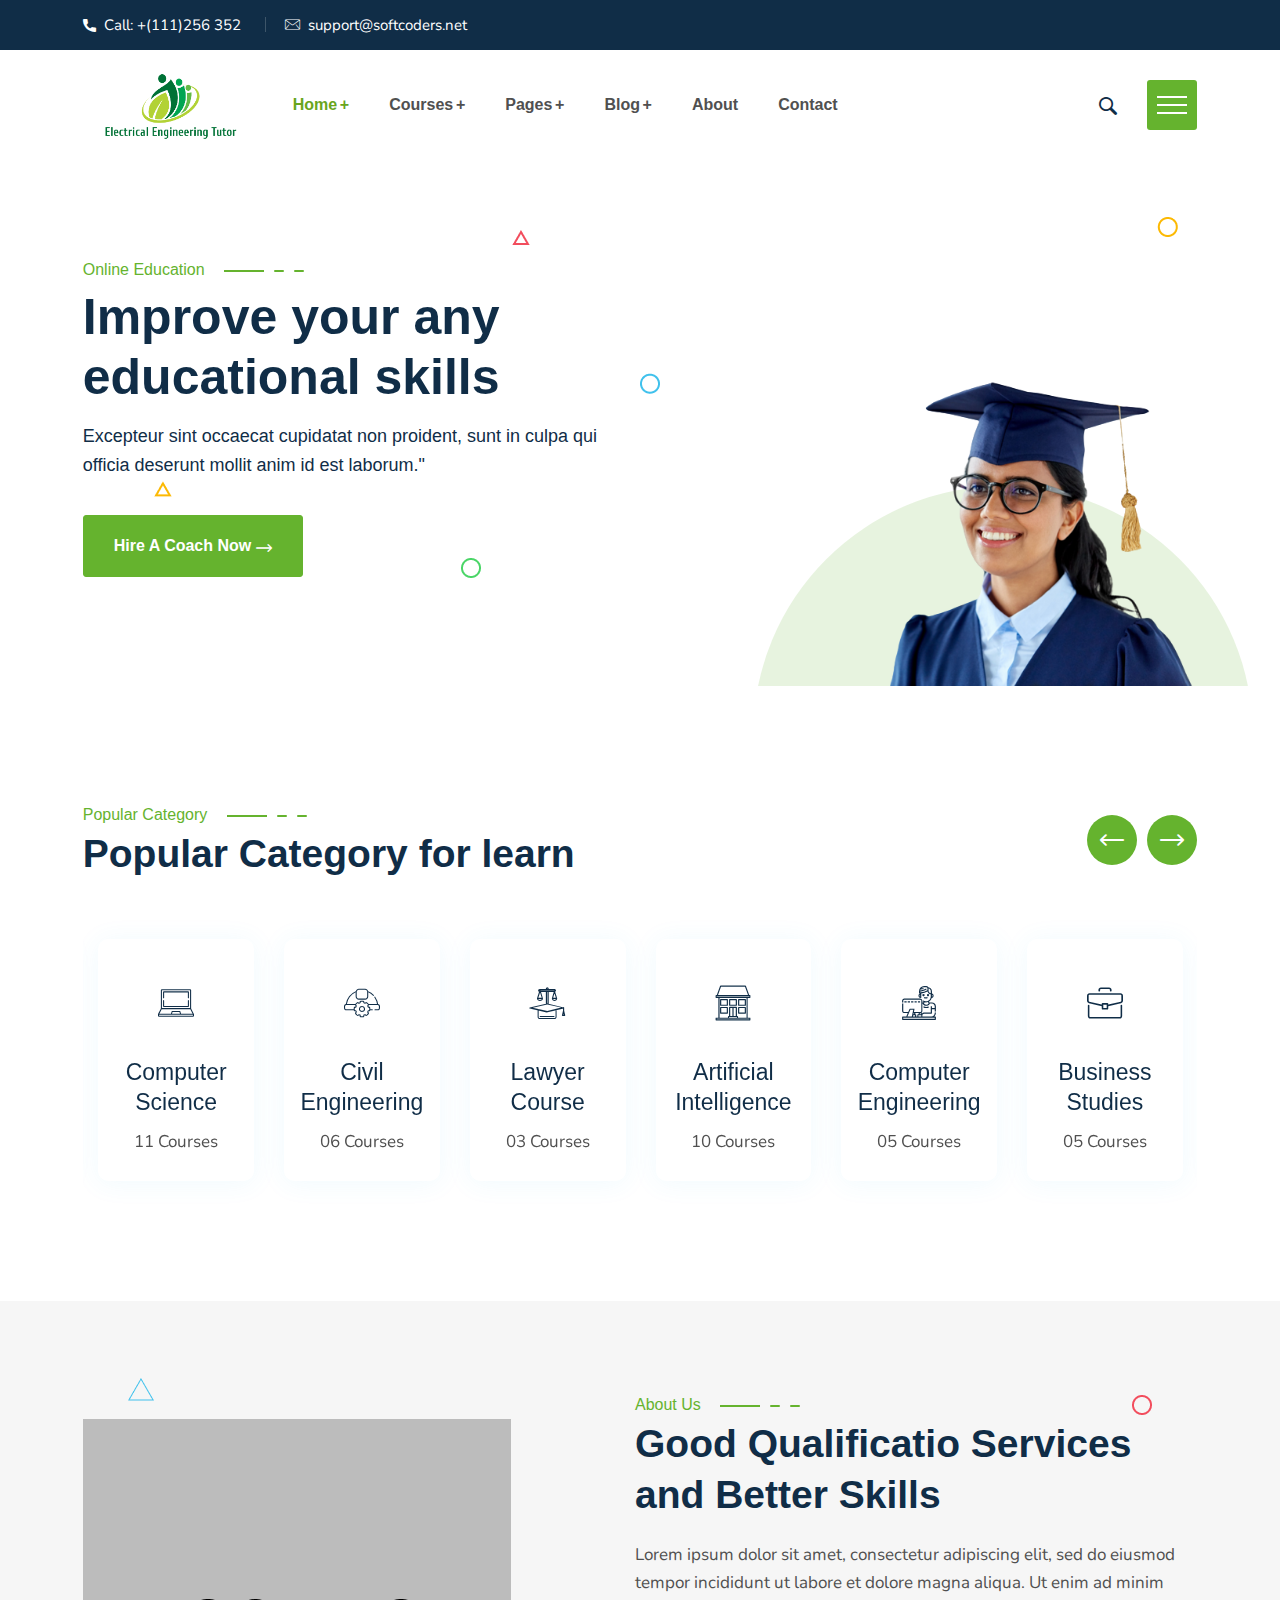
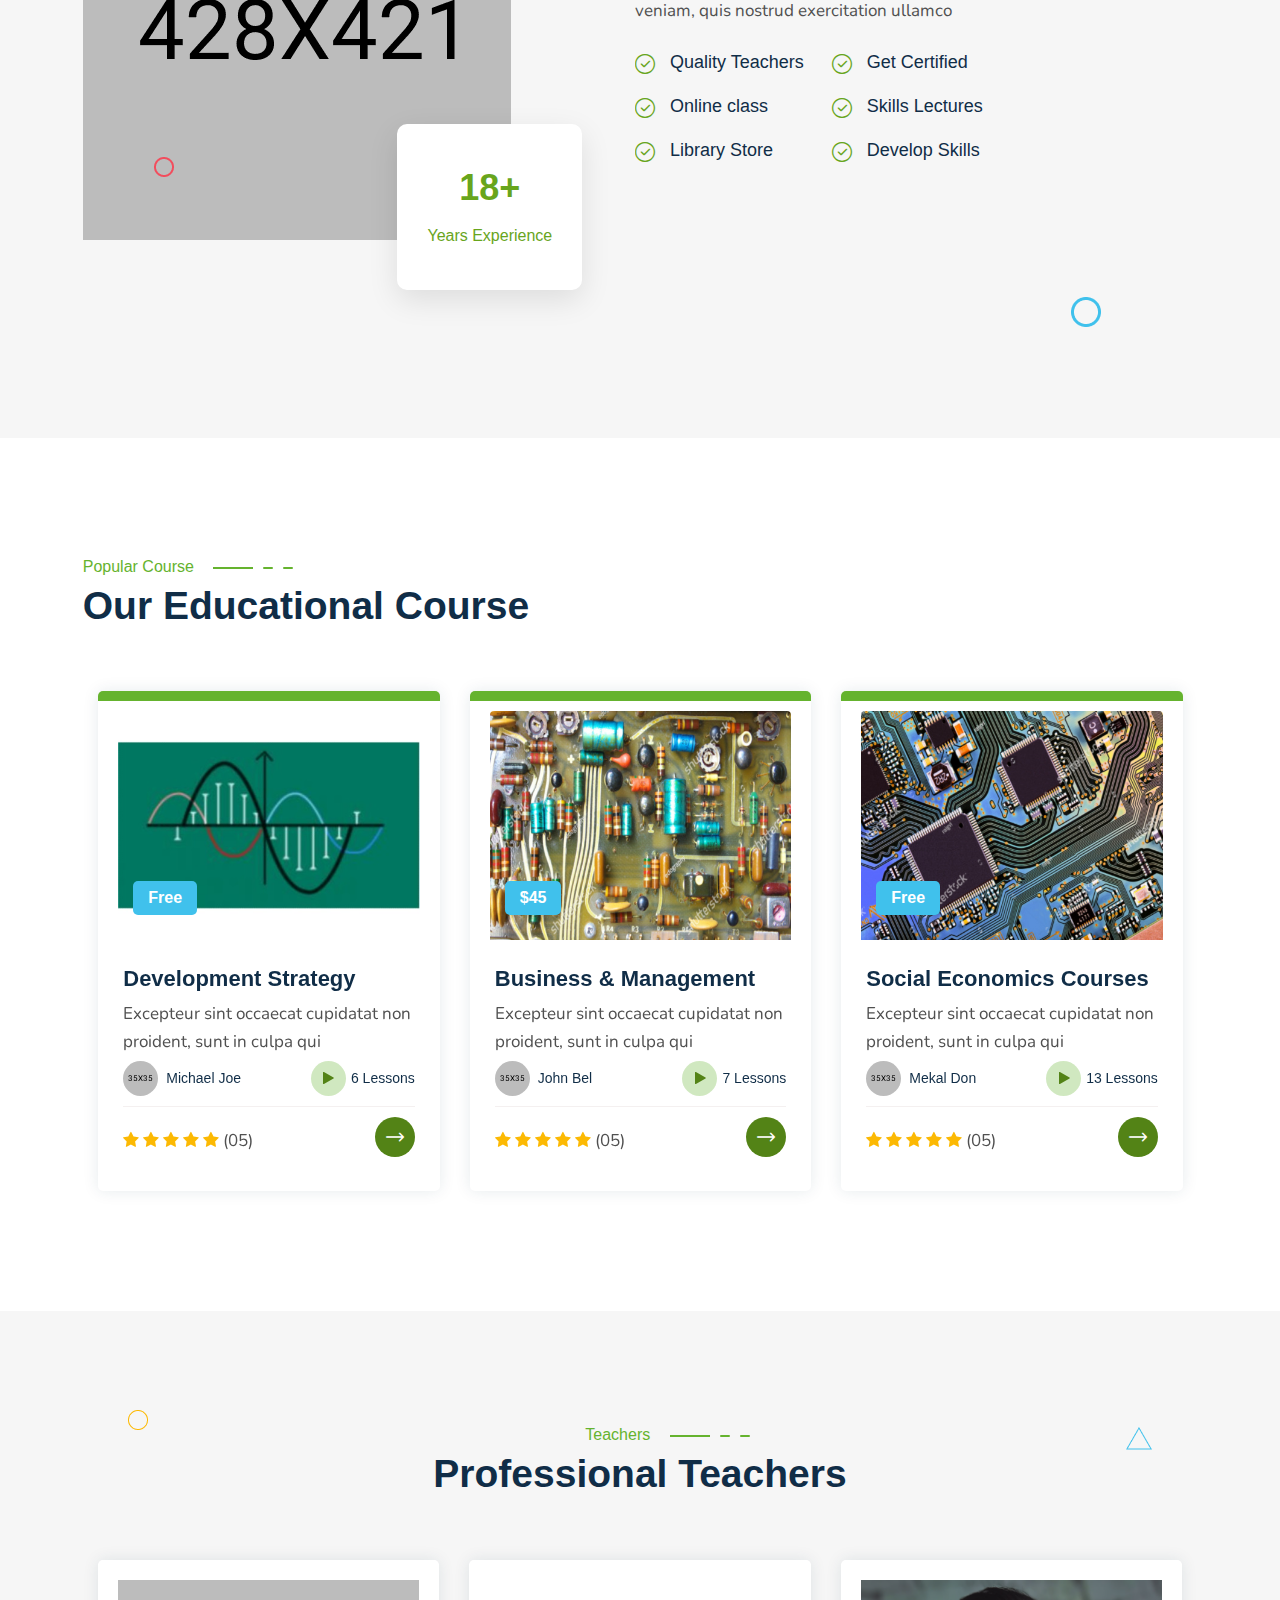
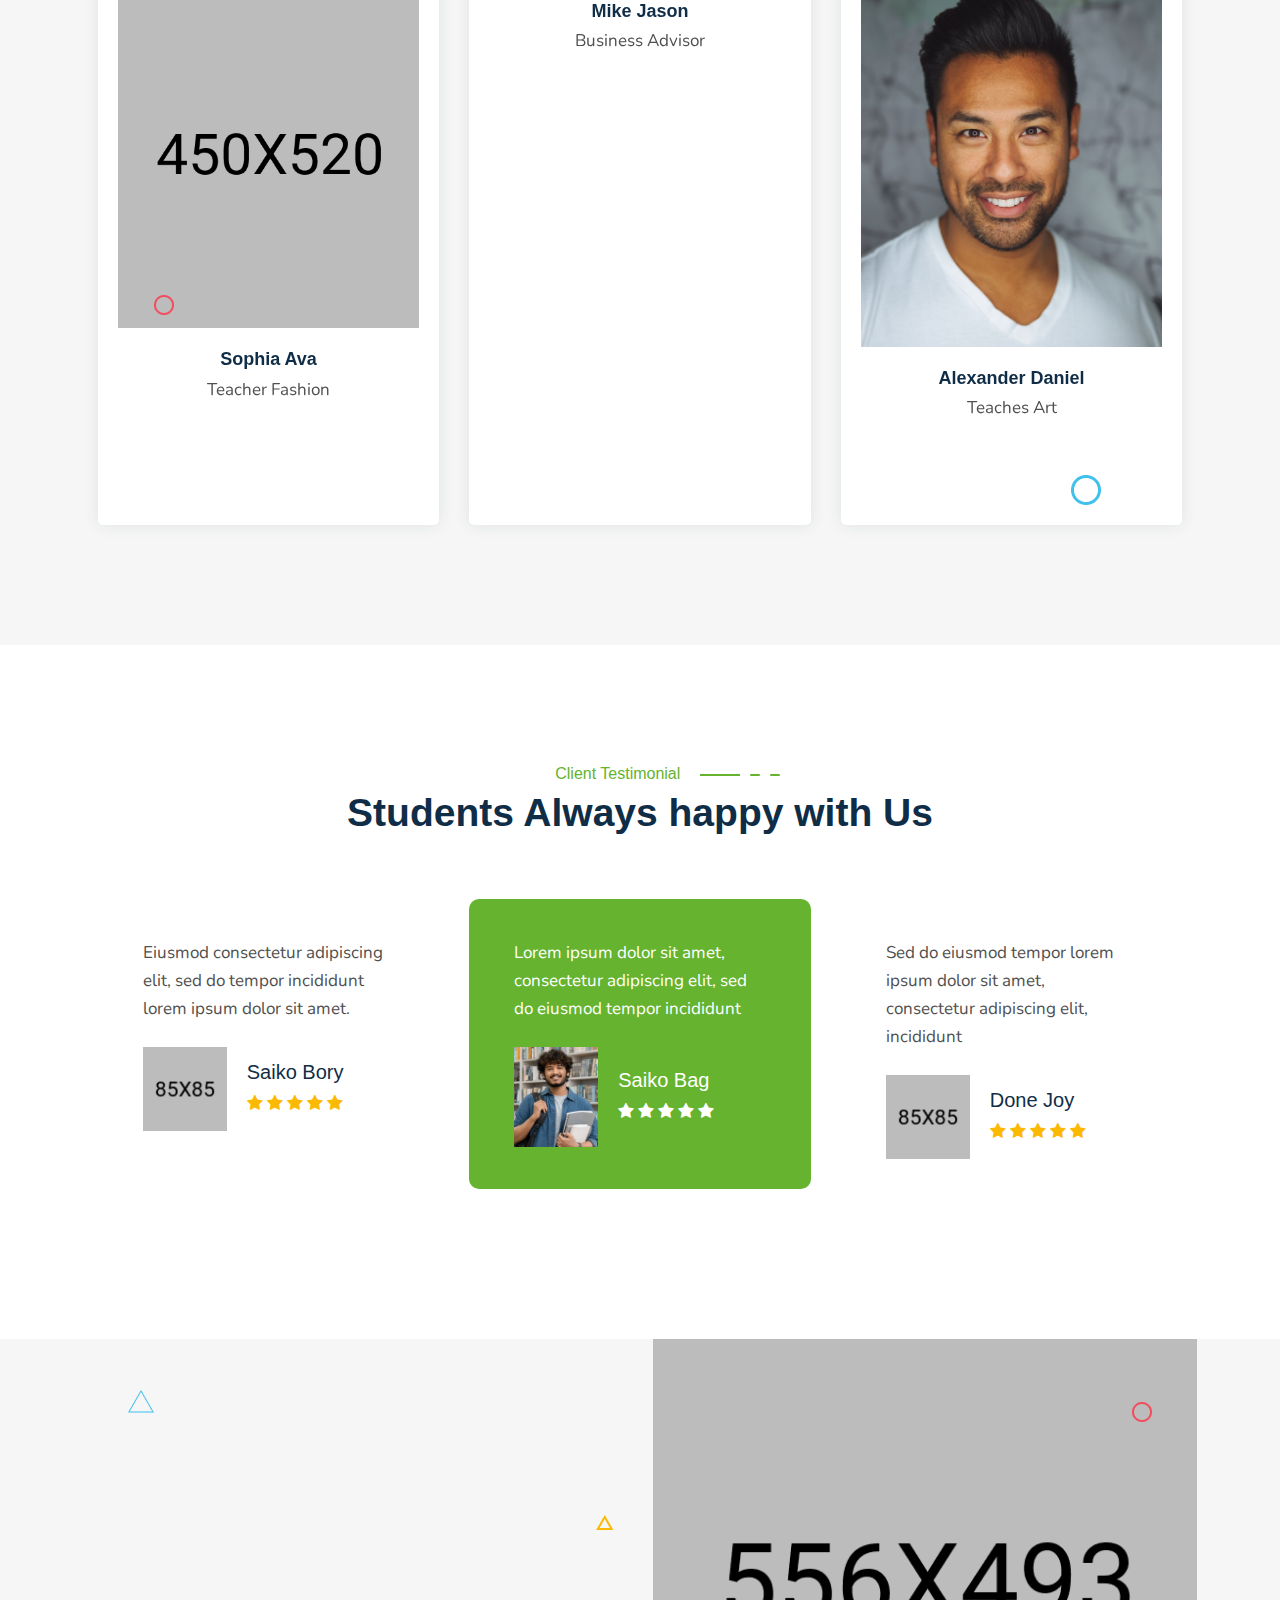
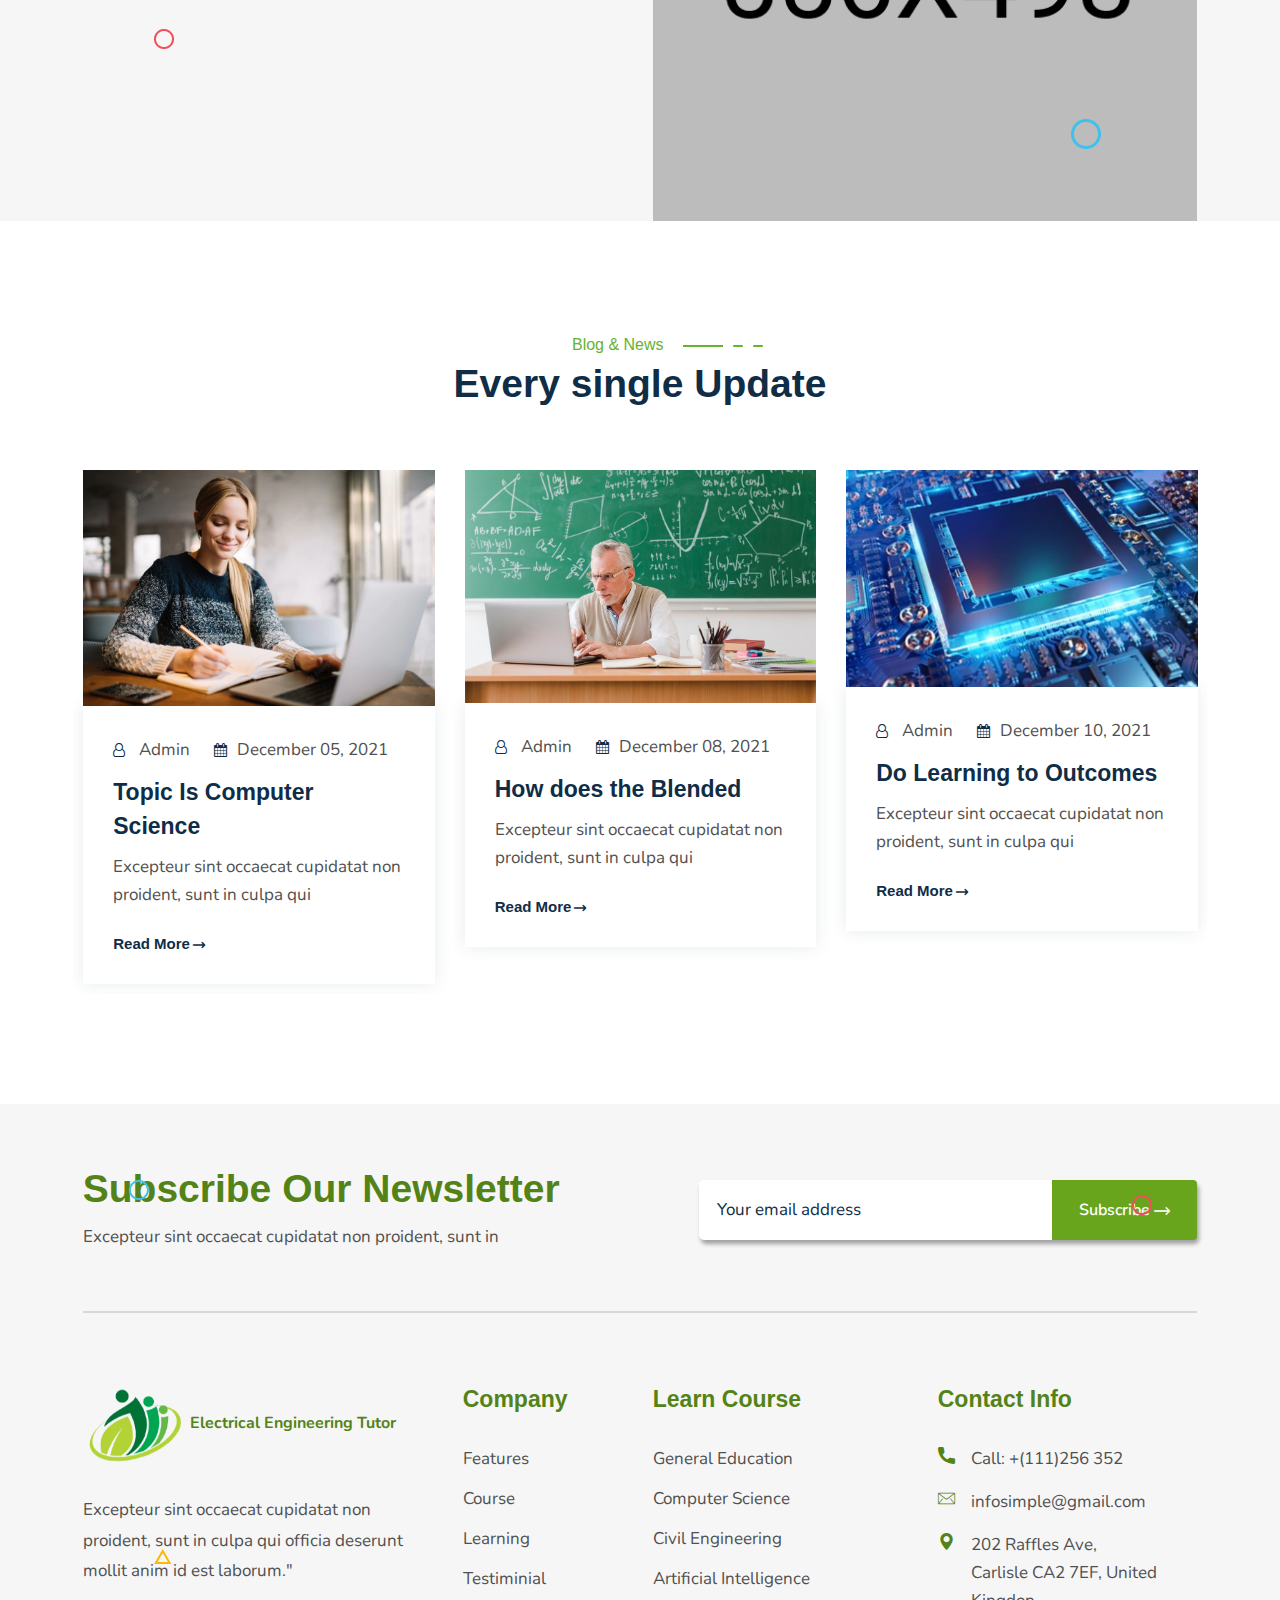
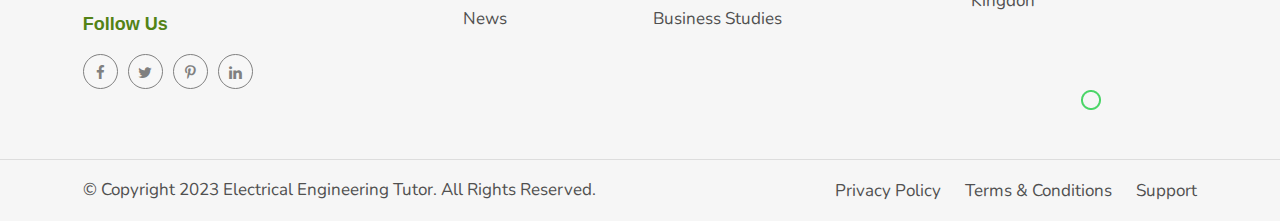
==== commit 26c4e121: "menu changes" ====
--- a/index.html
+++ b/index.html
@@ -80,6 +80,112 @@
                 <!-- Topbar Area End -->
 
                 <!-- Menu Start -->
+                <div class="menu-area menu-sticky d-none">
+                    <div class="container">
+                        <div class="row align-items-center">
+                            <div class="col-lg-3">
+                              <div class="logo-cat-wrap">
+                                  <div class="logo-part">
+                                      <a href="index.html">
+                                          <img src="assets/images/1_logo-removebg.png" alt="Logo" width="35%">
+                                      </a>
+                                  </div>
+                              </div>
+                            </div>
+                            <div class="col-lg-9 align-items-center d-flex text-end justify-content-end">
+                                <div class="sc-menu-area">
+                                    <div class="main-menu">
+                                      <div class="mobile-menu">
+                                          <a class="sc-menu-toggle">
+                                              <i class="fa fa-bars"></i>
+                                          </a>
+                                      </div>
+                                      <nav class="sc-menu">
+                                         <ul class="nav-menu">
+                                            <li class="menu-item-has-children"> <a href="index.html">Home</a>
+                                                <ul class="sub-menu">
+                                                    <li><a href="index.html">Home One</a></li>
+                                                    <li><a href="index2.html">Home Two</a></li>
+                                                    <li><a href="index3.html">Home Three</a></li>
+                                                    <li><a href="index4.html">Home Four</a></li>
+                                                 </ul>
+                                            </li>
+                                            <li><a href="about.html">About</a> </li>
+
+                                             <li class="menu-item-has-children">
+                                                 <a href="#">Courses</a>
+                                                 <ul class="sub-menu">
+                                                     <li><a href="course.html">Courses</a> </li>
+                                                     <li><a href="course2.html">Courses Sidebar 1</a> </li>
+                                                     <li><a href="course3.html">Courses Sidebar 2</a> </li>
+                                                     <li><a href="course4.html">Courses Sidebar 3</a> </li>
+                                                     <li><a href="course-single.html">Courses Single</a> </li>
+                                                 </ul>
+                                             </li>
+
+                                             <li class="menu-item-has-children">
+                                                 <a href="#">Pages</a>
+                                                 <ul class="sub-menu">
+                                                     <li><a href="#">Team</a>
+                                                        <ul class="sub-menu">
+                                                            <li><a href="team.html">Team</a> </li>
+                                                            <li><a href="team-single.html">Team Single</a></li>
+                                                        </ul>
+                                                     </li>
+                                                     <li><a href="#">Gallery</a>
+                                                        <ul class="sub-menu">
+                                                            <li><a href="gallery1.html">Gallery Grid</a> </li>
+                                                            <li><a href="gallery2.html">Gallery Filter</a> </li>
+                                                            <li><a href="gallery3.html">Gallery Masonry</a> </li>
+                                                        </ul>
+                                                     </li>
+                                                     <li><a href="#">Events</a>
+                                                        <ul class="sub-menu">
+                                                            <li><a href="events.html">Events 1</a> </li>
+                                                            <li><a href="events2.html">Events 2</a> </li>
+                                                            <li><a href="events-single.html">Events Single</a> </li>
+                                                        </ul>
+                                                     </li>
+                                                     <li><a href="login.html">Login</a></li>
+                                                     <li><a href="register.html">Register</a></li>
+                                                     <li><a href="error.html">404 Page</a></li>
+                                                 </ul>
+                                             </li>
+
+                                             <li class="menu-item-has-children">
+                                                 <a href="#">Blog</a>
+                                                 <ul class="sub-menu">
+                                                     <li><a href="blog.html">Blog</a></li>
+                                                     <li><a href="blog2.html">Blog Sidebar</a></li>
+                                                     <li><a href="blog-single.html">Blog Details</a></li>
+                                                 </ul>
+                                            </li>
+                                            <li class="current-menu-item"><a href="contact.html">Contact</a></li>
+                                         </ul> <!-- //.nav-menu -->
+                                      </nav>
+                                    </div> <!-- //.main-menu -->
+                                </div>
+                                <div class="expand-btn-inner text-end">
+                                    <ul>
+                                        <li>
+                                            <a class="hidden-xs sc-search" data-bs-target=".search-modal" data-bs-toggle="modal" href="#">
+                                                <i class="flaticon flaticon-magnifying-glass"></i>
+                                            </a>
+                                        </li>
+                                    </ul>
+                                    <span>
+                                        <a id="nav-expander" class="nav-expander">
+                                            <span class="dot1"></span>
+                                            <span class="dot2"></span>
+                                            <span class="dot3"></span>
+                                        </a>
+                                    </span>
+                                </div>
+                            </div>
+                        </div>
+                    </div>
+                </div>
+
                 <div class="menu-area menu-sticky">
                     <div class="container">
                         <div class="row align-items-center">
@@ -241,7 +347,7 @@
 		<!-- Main content Start -->
         <div class="main-content">
             <!-- Banner Section Start -->
-            <div id="sc-banner" class="sc-banner banner-bg position-relative bg-lg-green">
+            <div id="sc-banner" class="sc-banner banner-bg position-relative ">
                 <div class="container">
                     <div class="row">
                         <div class="col-lg-6 d-flex align-items-center">
@@ -388,14 +494,14 @@
             <!-- Categories Section End -->
 
             <!-- About Section Start -->
-            <div id="sc-about" class="sc-about gray-bg pt-90 pb-170 md-pt-50 md-pb-70 position-relative arrow-animation-1 ">
+            <div id="sc-about" class="sc-about bg-asda-grey pt-90 pb-170 md-pt-50 md-pb-70 position-relative arrow-animation-1 ">
                 <div class="container">
                     <div class="row align-items-center">
                         <div class="col-lg-5">
                             <div class="img-part about-big-image position-relative">
                                 <img class="" src="assets/images/about/about2.png" alt="About Image">
                                 <div class="about-experience text-center">
-                                    <span>8+</span>
+                                    <span>18+</span>
                                     Years Experience
                                 </div>
                             </div>
@@ -403,7 +509,7 @@
                         <div class="col-lg-7 pl-90 md-pl-15 md-mt-90">
                             <div class="sec-title mb-20">
                                 <div class="sub-title position-relative">About Us <span class="heading-border-line"></span></div>
-                                <h2 class="title mb-20">Good Qualificatio Services and Better Skills</h2>
+                                <h2 class="title  mb-20">Good Qualificatio Services and Better Skills</h2>
                                 <div class="des">Lorem ipsum dolor sit amet, consectetur adipiscing elit, sed do eiusmod tempor incididunt ut labore et dolore magna aliqua. Ut enim ad minim veniam, quis nostrud exercitation ullamco </div>
                             </div>
                             <ul class="check-square two-line mb-20">
@@ -437,7 +543,7 @@
             <!-- About Section End -->
 
             <!-- Course Section Start -->
-            <div id="sc-popular-courses" class="sc-popular-courses main-home pt-115 pb-90 md-pt-70 md-pb-50 bg-lg-green">
+            <div id="sc-popular-courses" class="sc-popular-courses main-home pt-115 pb-90 md-pt-70 md-pb-50 ">
                 <div class="container">
                     <div class="row align-items-center mb-30 md-mb-10">
                         <div class="col-md-8">
@@ -693,7 +799,7 @@
             <!-- Counter Section End -->
 
             <!-- Team Section Start -->
-            <div class="sc-team team-style-1 gray-bg arrow-animation-1 position-relative pt-110 pb-90 md-pt-70 md-pb-50 ">
+            <div class="sc-team team-style-1 bg-asda-grey arrow-animation-1 position-relative pt-110 pb-90 md-pt-70 md-pb-50 ">
                 <div class="container">
                     <div class="sec-title mb-30 text-center md-mb-10">
                         <div class="sub-title primary">Teachers <span class="heading-border-line"></span></div>
@@ -796,7 +902,7 @@
             <!-- Team Section End -->
 
             <!-- Testimonial Section Start -->
-            <div class="sc-testimonial style1 pt-115 pb-120 md-pt-75 md-pb-80 bg-lg-green">
+            <div class="sc-testimonial style1 pt-115 pb-120 md-pt-75 md-pb-80 ">
                 <div class="container">
                     <div class="sec-title mb-30 text-center md-mb-10">
                         <div class="sub-title primary">Client Testimonial <span class="heading-border-line"></span></div>
@@ -929,7 +1035,7 @@
             <!-- CTA Section End --> 
 
             <!-- Blog Section Start -->
-            <div id="sc-blog" class="sc-blog main-home pb-110 pt-110 md-pt-70 md-pb-70 bg-lg-green">
+            <div id="sc-blog" class="sc-blog main-home pb-110 pt-110 md-pt-70 md-pb-70 ">
                 <div class="container">  
                     <div class="sec-title mb-60 text-center md-mb-30">
                         <div class="sub-title primary">Blog & News <span class="heading-border-line"></span></div>
@@ -1026,7 +1132,7 @@
         </section>
 
         <!-- Footer Secton Start -->
-        <footer id="sc-footer" class="bg-asda-grey sc-footer footer-bg-image arrow-animation-1">
+        <footer id="sc-footer" class=" sc-footer footer-bg-image arrow-animation-1">
             <div class="container">
                 <div class="footer-newsletter">
                     <div class="row align-items-center">
@@ -1050,7 +1156,7 @@
                                     <a href="index.html"><img src="assets/images/logo_horizontal-1.png" alt="Footer Logo"><span class="logo-font">Electrical Engineering Tutor</span> </a>
                                 </div>
                                 <p class="desc">Excepteur sint occaecat cupidatat non proident, sunt in culpa qui officia deserunt mollit anim id est laborum."</p>
-                                <h4 class="social-title white-color">Follow Us</h4>
+                                <h4 class="social-title ">Follow Us</h4>
                                 <ul class="footer-social">
                                     <li><a href="#"><i class="fa fa-facebook"></i></a></li>
                                     <li><a href="#"><i class="fa fa-twitter"></i></a></li>
--- a/assets/css/scmenu-main.css
+++ b/assets/css/scmenu-main.css
@@ -695,6 +695,12 @@
 	
 }
 
+@media only screen and (max-width: 600px){ 
+	.sc-menu-toggle {
+		display: block;
+	}
+}
+
 @media only screen and (max-width: 1080px) {	
 	.nav-menu > li > a i {
 		display:none;
--- a/assets/css/style.css
+++ b/assets/css/style.css
@@ -105,7 +105,7 @@
 html,
 body {
   font-size: 17px;
-  color: #505050;
+  color: #505050; 
   font-family: 'Nunito', sans-serif;
   vertical-align: baseline;
   line-height: 28px;
@@ -213,7 +213,8 @@
 }
 ::selection {
   /* background: #f24d5d; */
-  background: #00A551;
+  /* background: #00A551; */
+  background: #65B32E;
   text-shadow: none;
   color: #ffffff;
 }
@@ -222,6 +223,10 @@
 }
 .width-unset {
   width: unset !important;
+}
+.colr-txt{
+  color: #ffffff;
+
 }
 .white-bg {
   background-color: #ffffff;
@@ -310,7 +315,7 @@
   background: url(../images/bg/course_bg.png);
 }
 .footer-bg-image {
-  background: url(../images/bg/footer-bg.jpg);
+  /* background: url(../images/bg/footer-bg.jpg); */
 }
 .banner-bg {
   /* background: url(../images/banner/banner-bg.png); */
@@ -434,7 +439,9 @@
   font-weight: 600;
   color: #ffffff;
   /* background: #f24d5d; */
-  background: #007236;
+  /* background: #007236; */
+  border: 1px solid #65B32E;
+  background-color: #65B32E;
   position: relative;
   overflow: hidden;
 }
@@ -446,14 +453,17 @@
 }
 .readon:hover {
   color: #ffffff;
-  background: #00A551;
+  /* background: #00A551; */
+  /* opacity: 0.9; */
+  background: #65B32E;
 }
 .readon:hover i {
   left: 4px;
 }
 .sec-title .sub-title {
   /* color: #40c1ec; */
-  color: #007236;
+  /* color: #007236; */
+  color: #65B32E;
   font-size: 16px;
   font-weight: 500;
   font-family: 'Jost', sans-serif;
@@ -463,7 +473,8 @@
   border-radius: 0;
   width: 40px;
   /* background: #40c1ec; */
-  background: #00A551;
+  /* background: #00A551; */
+  background: #65B32E;
   position: relative;
   display: inline-block;
   left: 15px;
@@ -478,7 +489,8 @@
   border-radius: 3px;
   top: 0;
   /* background: #40c1ec; */
-  background: #00A551;
+  /* background: #00A551; */
+  background: #65B32E;
 }
 .heading-border-line:before {
   right: -20px;
@@ -1121,12 +1133,14 @@
   cursor: pointer;
   transition: all 0.3s ease;
   /* background: #f24d5d; */
-  background: #007236;
+  /* background: #007236; */
+  background-color: #68a51c;
   z-index: 1;
   right: 20px;
 }
 .sc-header-section .sc-header .right_menu_togle .close-btn #nav-close:hover {
   transform: rotate(180deg);
+  background-color: #538316;
 }
 .sc-header-section .sc-header .right_menu_togle .canvas-logo {
   padding-left: 0;
@@ -1145,7 +1159,8 @@
 }
 .sc-header-section .sc-header .right_menu_togle .address-widget li a:hover {
   /* color: #f24d5d; */
-  color: #00A551;
+  /* color: #00A551; */
+  color: #68a51c;
 }
 .sc-header-section .sc-header .right_menu_togle .canvas-contact {
   margin-top: 30px;
@@ -1165,13 +1180,15 @@
   line-height: 40px;
   border-radius: 40px;
   /* background: #f24d5d; */
-  background: #007236;
+  /* background: #007236; */
+  background: #538316;
   color: #ffffff;
   transition: 0.4s;
 }
 .sc-header-section .sc-header .right_menu_togle .canvas-contact .social li a i:hover {
   opacity: 0.7;
-  background: #00A551;
+  /* background: #00A551; */
+  background: #68a51c;
 }
 .sc-header-section .sc-header .right_menu_togle .canvas-contact .social li a:hover {
   color: #f24d5d;
@@ -1207,7 +1224,8 @@
     align-items: center;
     z-index: 9;
     overflow: hidden;
-    padding-top: 60px;
+    padding-top: 100px;
+    padding-bottom: 100px;
 }
 .sc-banner .banner-content {
   /* padding-bottom: 200px; */
@@ -1215,7 +1233,8 @@
 }
 .sc-banner .banner-content .sub-title {
   /* color: #40c1ec; */
-  color: #007236;
+  /* color: #007236; */
+  color: #65B32E;
   font-size: 16px;
   line-height: 1.2;
   font-weight: 500;
@@ -1246,18 +1265,19 @@
   color: #FEB546;
 }
 .sc-banner .banner-img {
-  /* position: absolute; */
-  /* bottom: auto; */
+  position: absolute;
+  bottom: 0;
   /* right: 14%; */
-  /* top: auto; */
+  top: auto;
 }
 .sc-banner .animation-shape:before {
   /* background: rgba(64, 193, 236, 0.5); */
-  background: rgb(0,165,81, 25%);
+  /* background: rgb(0,165,81, 25%); */
+  background: rgb(101, 179, 46, 30%);
   content: "";
   position: absolute;
   z-index: 0;
-  left: 80%;
+  left: 60%;
   bottom: -300px;
   transform: translateX(-50%);
   display: block;
@@ -1435,18 +1455,20 @@
     06. About Section CSS
 ---------------------------------------*/
 .about-experience {
-  box-shadow: 0px 20px 30px rgba(64, 193, 236, 0.1);
+  /* box-shadow: 0px 20px 30px rgba(64, 193, 236, 0.1); */
   border-radius: 10px;
   position: absolute;
   bottom: -50px;
   right: -50px;
-  color: #102d47;
+  /* color: #102d47; */
   font-family: 'Jost', sans-serif;
   font-size: 16px;
   font-weight: 500;
   background: #fff;
   z-index: 9;
   padding: 50px 30px 40px;
+  color: #68a51c;
+  box-shadow: 0px 10px 30px rgb(0 0 0 / 10%);
 }
 .about-experience span {
   display: block;
@@ -1597,6 +1619,7 @@
   border-radius: 5px;
   background: #ffffff;
   position: relative;
+  min-height: 500px;
 }
 .sc-popular-courses.main-home .courses-grid .img-part {
   margin-bottom: 0px;
@@ -1634,7 +1657,8 @@
 }
 .sc-popular-courses.main-home .courses-grid .content-part .title a:hover {
   /* color: #f24d5d; */
-  color: #00A551;
+  /* color: #00A551; */
+  color: #65B32E;
 }
 .sc-popular-courses.main-home .courses-grid .content-part .meta-part {
   display: flex;
@@ -1667,8 +1691,10 @@
   line-height: 38px;
   /* background: #D9F3FB; */
   /* color: #102d47; */
-  background: rgb(0,165,81, 20%);
-  color: #007236;
+  /* background: rgb(0,165,81, 20%);
+  color: #007236; */
+  background: rgb(101, 179, 46, 30%);
+  color: #538316;
   text-align: center;
   display: inline-block;
   font-size: 12px;
@@ -1702,7 +1728,8 @@
 }
 .sc-popular-courses.main-home .courses-grid .bottom-part .btn-part a {
   /* background: #40c1ec; */
-  background: #007236;
+  /* background: #007236; */
+  background: #538316;
   display: inline-block;
   width: 40px;
   height: 40px;
@@ -1719,7 +1746,8 @@
 }
 .sc-popular-courses.main-home .courses-grid .bottom-part .btn-part a:hover {
   /* background: #f24d5d; */
-  background: #00A551;
+  /* background: #00A551; */
+  background: #65B32E;
 }
 .sc-popular-courses.main-home .courses-grid .courses-grid .img-part a img {
   transform: scale(1.1);
@@ -2639,8 +2667,10 @@
   background-repeat: no-repeat;
   border-radius: 10px;
   padding: 40px 45px;
-  box-shadow: 0px 0px 16px rgba(4, 59, 80, 0.1);
+  /* box-shadow: 0px 0px 16px rgba(4, 59, 80, 0.1); */
   transition: 0.4s;
+  min-height: 290px;
+  max-height: 290px; 
 }
 .sc-testimonial.style1 .testi-item .user-info {
   margin-top: 24px;
@@ -2667,7 +2697,8 @@
 }
 .sc-testimonial.style1 .testi-item:hover {
   /* background-color: #40c1ec; */
-  background: #00A551;
+  /* background: #00A551; */
+  background: #65B32E;
 }
 .sc-testimonial.style1 .testi-item:hover .desc {
   color: #ffffff;
@@ -2681,7 +2712,8 @@
   /* background-color: #40c1ec; */
   background-color: #e0f7ff;
   /* background-image: repeating-linear-gradient( #40c1ec55, #40c1ec ); */
-  background: #00A551;
+  /* background: #00A551; */
+  background: #65B32E;
 }
 .sc-testimonial.style1 .center .testi-item .desc {
   color: #ffffff;
@@ -3043,6 +3075,7 @@
   z-index: 1;
   position: relative;
   text-align: center;
+  min-height: 565px;
 }
 .sc-team.team-style-1 .team-wrap .team-img {
   position: relative;
@@ -3093,7 +3126,8 @@
 }
 .sc-team.team-style-1 .team-wrap .team-img .team-social li a:hover {
   /* color: #f24d5d; */
-  color: #00A551;
+  /* color: #00A551; */
+  color: #65B32E;
 }
 .sc-team.team-style-1 .team-wrap .team-img .team-social li:last-child {
   margin-right: 0;
@@ -3108,7 +3142,8 @@
 }
 .sc-team.team-style-1 .team-wrap .team-item-text .team-details .team-name a:hover {
   /* color: #f24d5d; */
-  color: #00A551;
+  /* color: #00A551; */
+  color: #65B32E;
 }
 .sc-team.team-style-1 .team-wrap:hover .team-img:before {
   opacity: 0.7;
@@ -3532,7 +3567,8 @@
 }
 .sc-blog .blog-item .blog-content .title a:hover {
   /* color: #f24d5d; */
-  color: #00A551;
+  /* color: #00A551; */
+  color: #65B32E;
 }
 .sc-blog .blog-item .blog-content .desc {
   color: #505050;
@@ -3558,7 +3594,8 @@
 }
 .sc-blog .blog-item .blog-content .btn-btm .rs-view-btn a:hover {
   /* color: #f24d5d; */
-  color: #00A551;
+  /* color: #00A551; */
+  color: #65B32E;
 }
 .sc-blog .blog-item:hover {
   transform: translateY(-10px);
@@ -4030,18 +4067,19 @@
   font-size: 28px;
   /* color: #102d47; */
   /* color: #fff; */
-  color: #007236;
+  /* color: #007236; */
   font-weight: 600;
   margin-bottom: 10px;
+  margin-top: -26px;
 }
 .contact-page-section .sc-quick-contact {
-  padding: 28px 30px 35px;
+  padding: 35px 30px 35px;
   /* box-shadow: 0px 0px 16px rgba(4, 59, 80, 0.1);
   border-radius: 5px;
   background: #122d48; */
-  border: 1px solid #cde2e7;
+  /* border: 1px solid #cde2e7; */
   /* box-shadow: 0px 0px 16px rgba(4, 59, 80, 0.1); */
-  border-radius: 16px;
+  /* border-radius: 16px; */
   background: #fff;
 }
 .form-box-shadow {
@@ -4066,15 +4104,16 @@
     width: 100%;
     max-width: 100%;
     opacity: 1;
-    border-radius: 10px;
+    /* border-radius: 10px; */
     /* border: 1px solid #fff; */
     /* border-bottom: 2px solid #f24d5d; */
     color: #767676;
     padding: 10px 18px;
     /* background: #122D48; */
     /* color: #fff; */
-    border-radius: 8px;
-    border: 1px solid #cde2e7;
+    /* border-radius: 8px; */
+    /* border: 1px solid #cde2e7; */
+    border: 1px solid #eaeaea;
 }
 
 .contact-page-section .sc-quick-contact .from-control ::placeholder{
@@ -4082,7 +4121,9 @@
 }
 
 .contact-page-section .sc-quick-contact .from-control:focus {
-  border: 1px solid #00A551;
+  /* border: 1px solid #00A551; */
+  /* border: 1px solid #102d47; */
+  border: 1px solid #65B32E;
 }
 
 
@@ -4100,12 +4141,14 @@
   font-weight: 600;
   color: #ffffff;
   /* background: #f24d5d; */
-  background: #007236;
+  /* background: #007236; */
+  background: #65B32E;
   /* background : #65B32E; */
   transition: all 0.3s ease;
   position: relative;
   overflow: hidden;
   font-family: 'Jost', sans-serif;
+  /* width: 270px; */
 }
 .contact-page-section .sc-quick-contact .form-group .btn-send:hover {
   opacity: 0.90;
@@ -4345,6 +4388,17 @@
   background: #043b50;
   
 }
+
+ .let-us-know-box {
+  padding: 35px 30px 35px;
+  /* box-shadow: 0px 0px 16px rgba(4, 59, 80, 0.1);
+  border-radius: 5px;
+  background: #122d48; */
+  /* border: 1px solid #cde2e7; */
+  box-shadow: 0px 0px 16px rgba(4, 59, 80, 0.1) !important;
+  border-radius: 16px !important;
+  background: #fff;
+}
 .advantages-list {
   text-align: left;
   margin: 0;
@@ -4387,7 +4441,13 @@
   color: #fff;
   margin-right: 15px;
   border-radius: 50%;
-  font-size: 13px;
+  font-size: 15px;
+    font-style: normal;
+    font-weight: normal !important;
+    font-variant: normal;
+    text-transform: none;
+    line-height: 1;
+    -webkit-font-smoothing: antialiased;
 }
 
 .contact-action a {
@@ -4905,7 +4965,8 @@
 }
 .sc-footer .footer-bottom {
   padding: 15px 0;
-  border-top: 1.5px solid rgba(255, 255, 255, 0.2);
+  /* border-top: 1.5px solid rgba(255, 255, 255, 0.2); */
+  border-top: 1.5px solid rgba(0, 0, 0, 0.1);
 }
 .sc-footer .footer-bottom .copyright p {
   margin-bottom: 0;
@@ -5055,7 +5116,8 @@
   height: 60px;
   border: 10px solid #102d47;
   /* border-top: 10px solid #f24d5d; */
-  border-top: 10px solid #00A551;
+  /* border-top: 10px solid #00A551; */
+  border-top: 10px solid #65B32E;
   border-radius: 50%;
   animation: pre_rotate 1.5s linear infinite;
   position: absolute;
@@ -5106,6 +5168,64 @@
   background-position: right center;
 }
 
+.boxx{
+  box-shadow: 0px 5px 83px 0px rgb(9 29 62 / 15%);
+  border-radius: 12px;
+  padding: 60px 60px;
+}
+.size{
+  padding: 30px 20px;
+}
+.Descri-style{
+  justify-content: center;
+  color: white;
+  font-weight: 700;
+  font-size: 17px;
+}
+
+.flex-btn {
+     width: 50%;
+    display: flex;
+    justify-content: space-between;
+    align-items: center;
+    font-size: 20px;
+    outline: none;
+    border: none;
+    padding: 12px 30px;
+    border-radius: 5px;
+    text-transform: capitalize;
+    font-size: 16px;
+    font-weight: 600;
+    color: #ffffff;
+    /* background: #f24d5d; */
+    /* background: #007236; */
+    background: #65B32E;
+    /* background: #65B32E; */
+    transition: all 0.3s ease;
+    position: relative;
+    overflow: hidden;
+    font-family: 'Jost', sans-serif;
+}
+
+.flex-btn:hover {
+  background: #102d47;
+  transition: all 0.3s ease;
+}
+
+/* --------------icons */
+
+i.fa-solid.fa-circle-arrow-right::before{
+  content: "\f0a9";
+    font-family: 'FontAwesome';
+    font-size: 20px;
+    font-style: normal;
+    font-weight: normal !important;
+    font-variant: normal;
+    text-transform: none;
+    line-height: 1;
+    -webkit-font-smoothing: antialiased;
+}
+
 /* ----------------------------------
     color schema
 -----------------------------------------*/
@@ -5137,6 +5257,10 @@
 .btn-asda-bg-lg-green{
   background: #68a51c;
   color: #fff;
+}
+
+.txt-deep-blue {
+  color: #102d47;
 }
 
 /* ========= btn slide effect */
@@ -5190,8 +5314,28 @@
 } */
 
 
-
-
+.pattern-bg{
+  background-color: #f6f6f6;
+  opacity: 0.8;
+  background: radial-gradient(circle, transparent 20%, #f6f6f6 20%, #f6f6f6 80%, transparent 80%, transparent), radial-gradient(circle, transparent 20%, #f6f6f6 20%, #f6f6f6 80%, transparent 80%, transparent) 25px 25px, linear-gradient(#65B32E 2px, transparent 2px) 0 -1px, linear-gradient(90deg, #65B32E 2px, #f6f6f6 2px) -1px 0;
+  background-size: 50px 50px, 50px 50px, 25px 25px, 25px 25px;
+}
+
+.sc-popular-courses.main-home .courses-grid::before{
+  content: '';
+  position: absolute;
+  top: 0;
+  left: 0;
+  bottom: 0;
+  height: 10px;
+  width: calc(100% - 40px);
+  background-color: #65B32E;
+  -webkit-transition: .3s ease-in-out;
+  -o-transition: .3s ease-in-out;
+  transition: .3s ease-in-out;
+  border-radius: 5px 5px 0px 0px;
+  width: 100%;
+}
 
 
 
--- a/assets/css/responsive.css
+++ b/assets/css/responsive.css
@@ -69,6 +69,31 @@
         background-size: cover;
     }
 
+    /* teams cards */
+
+    .sc-team.team-style-1 .team-wrap {
+        min-height: 470px;
+    }
+
+    /* testimonilas */
+
+    .sc-testimonial.style1 .testi-item {
+        min-height: 275px;
+        /* max-height: 290px; */
+    }
+    /* contact us */
+    
+    .boxx {
+    box-shadow: unset; 
+    /* border-radius: 12px; */
+    padding: 60px 10px;
+    }
+
+    .flex-btn{
+        width: 100%;
+    }
+
+
 }
 
 
